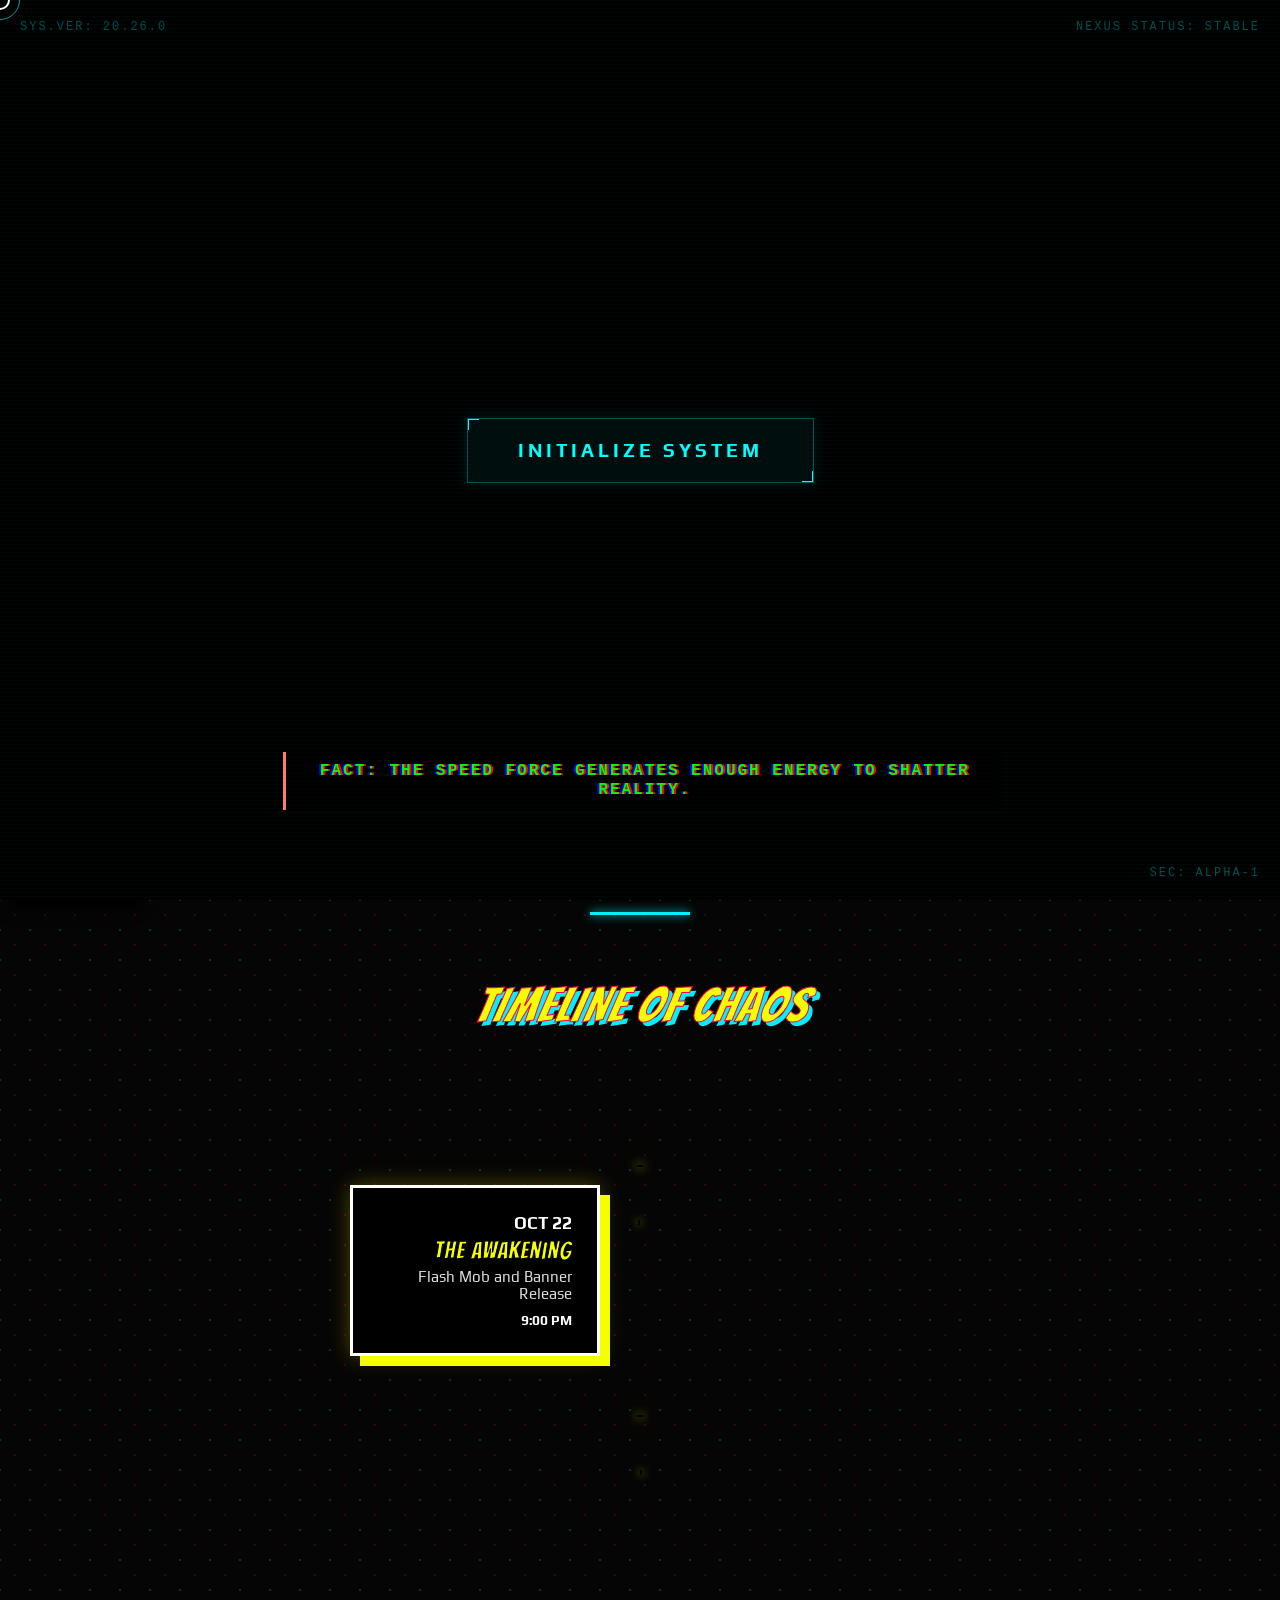
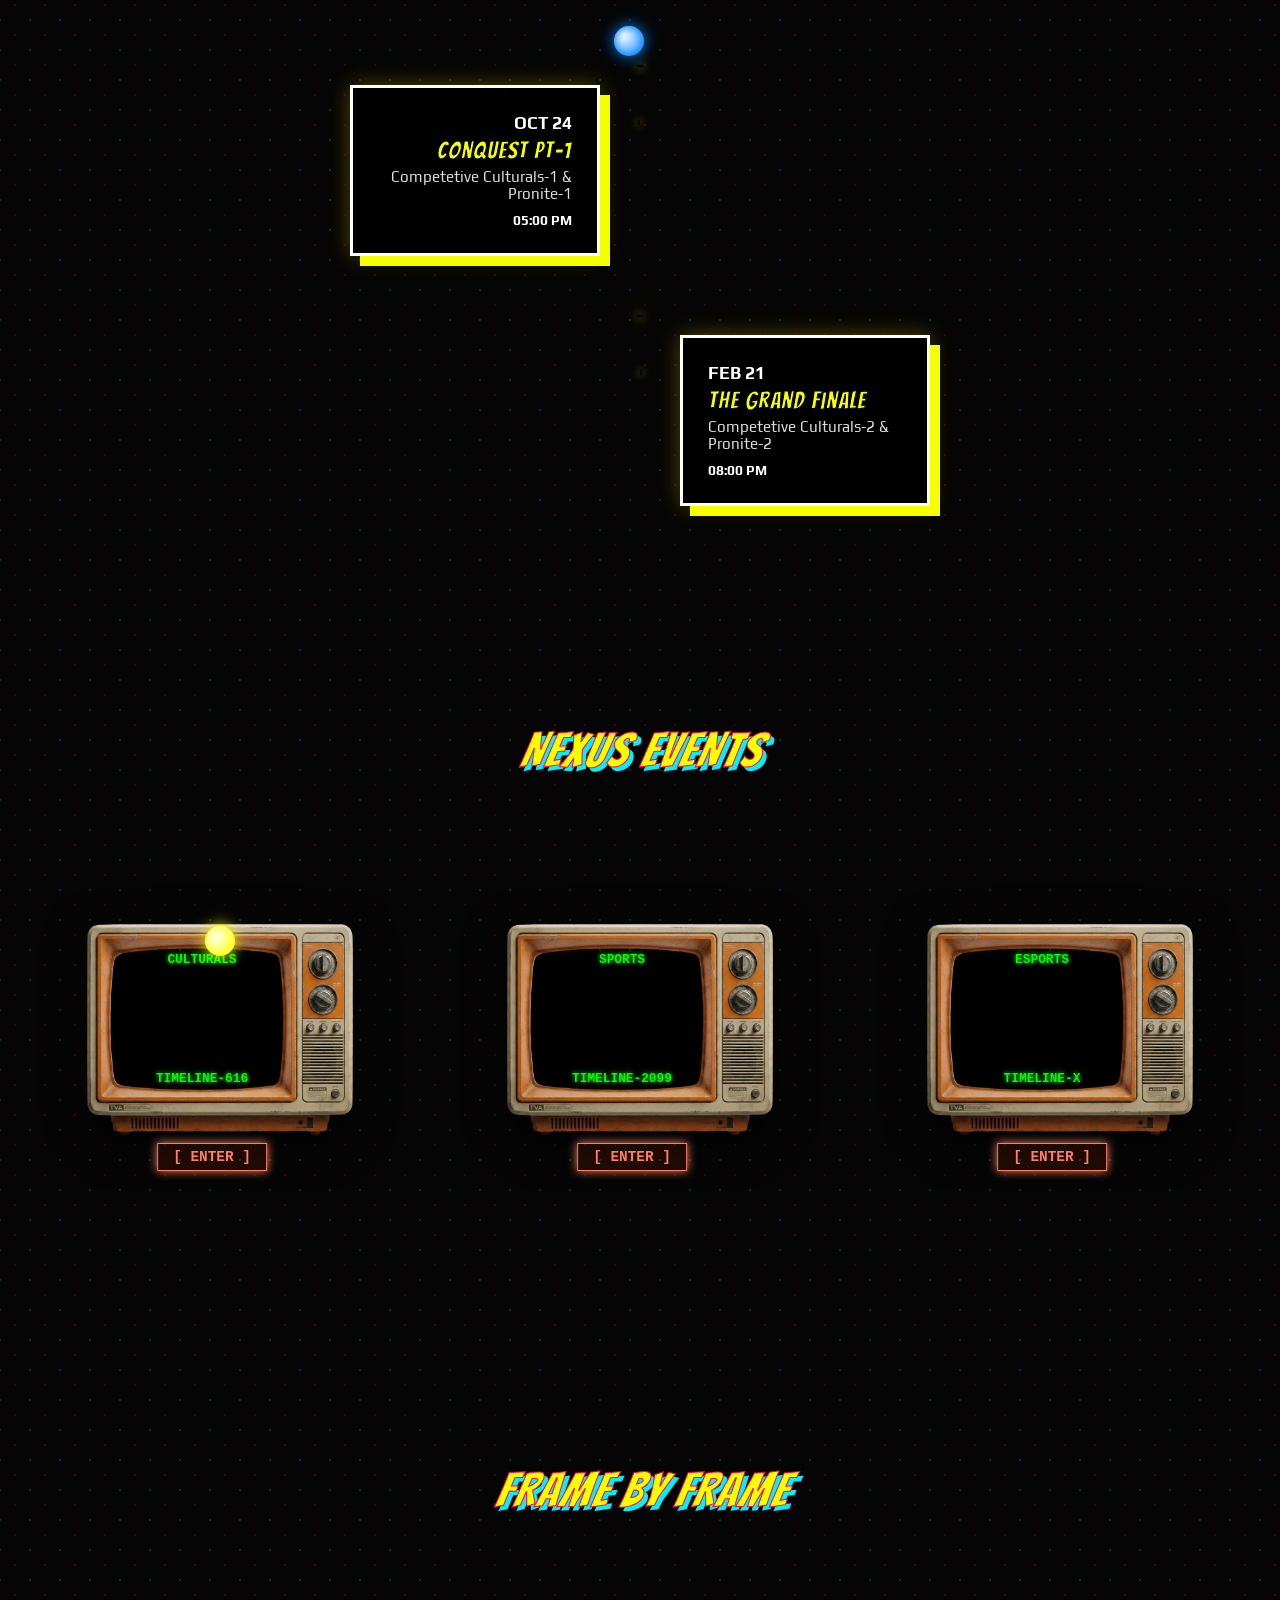
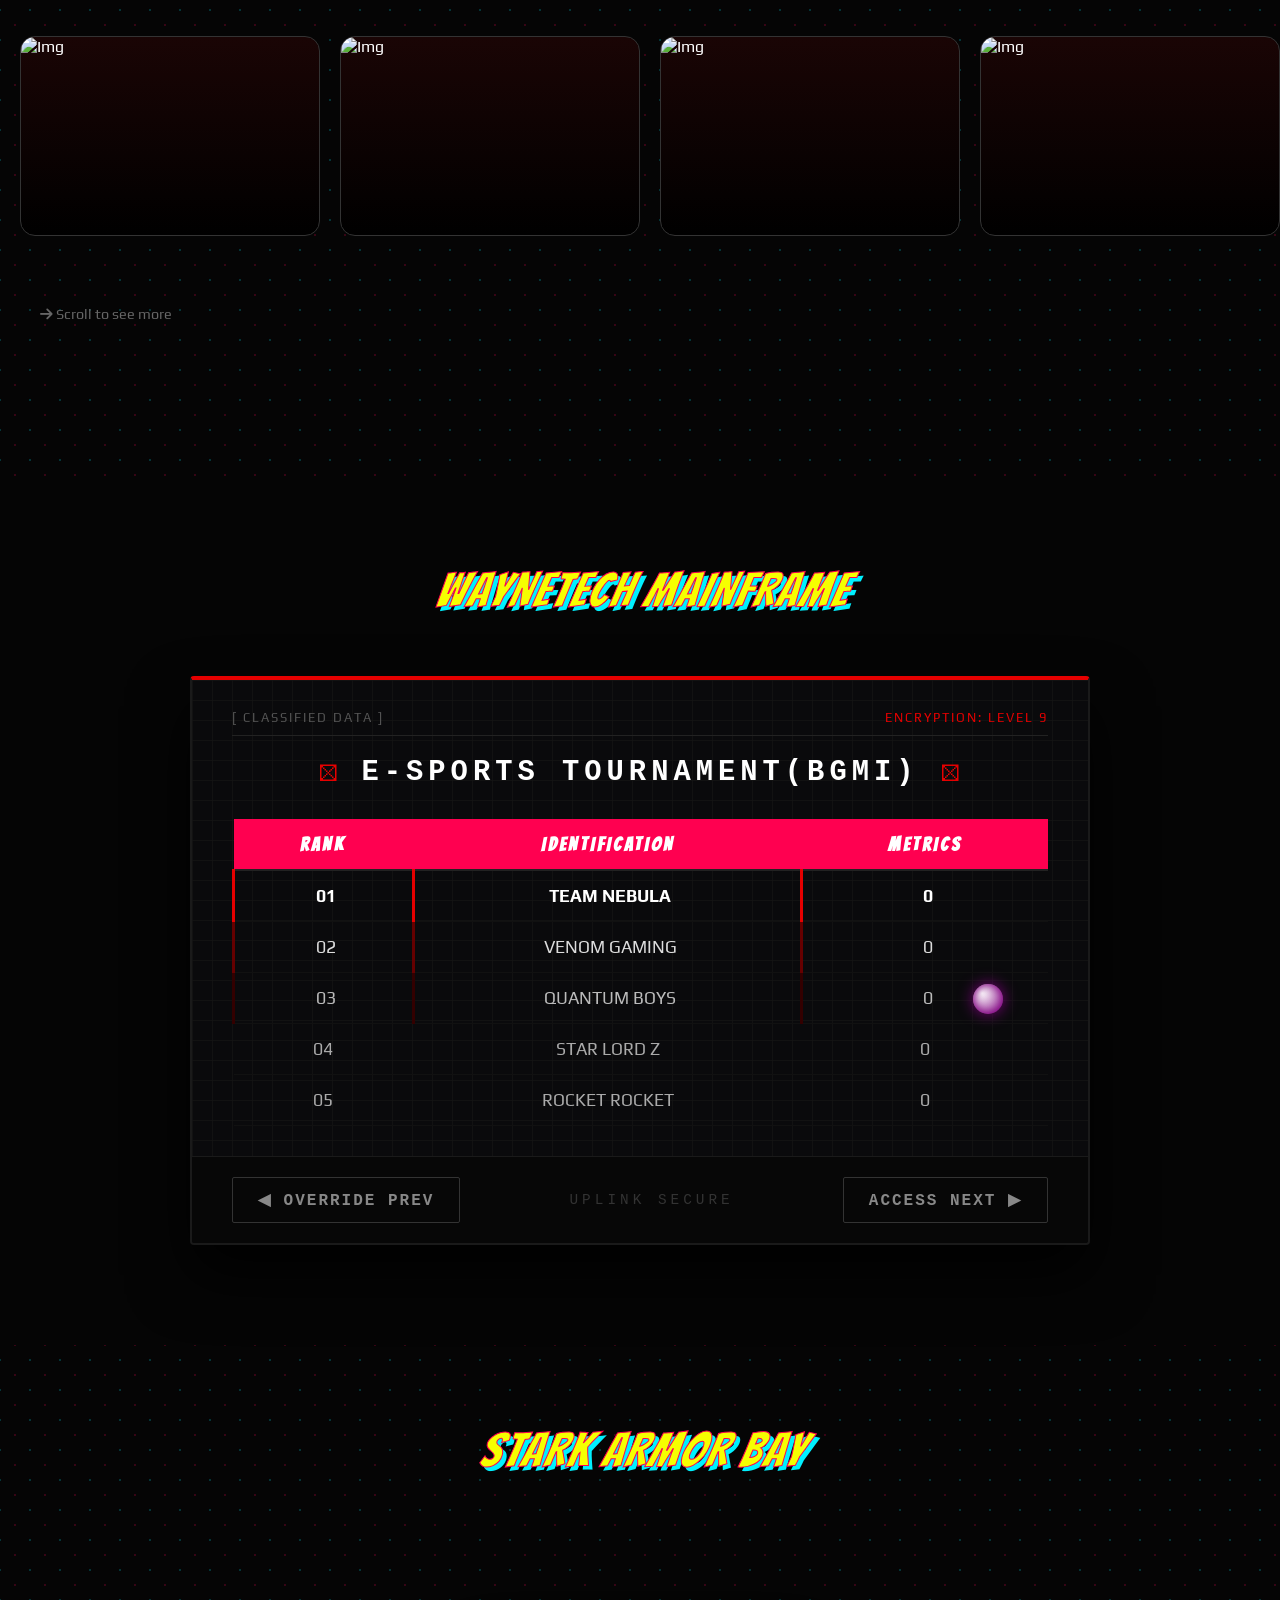
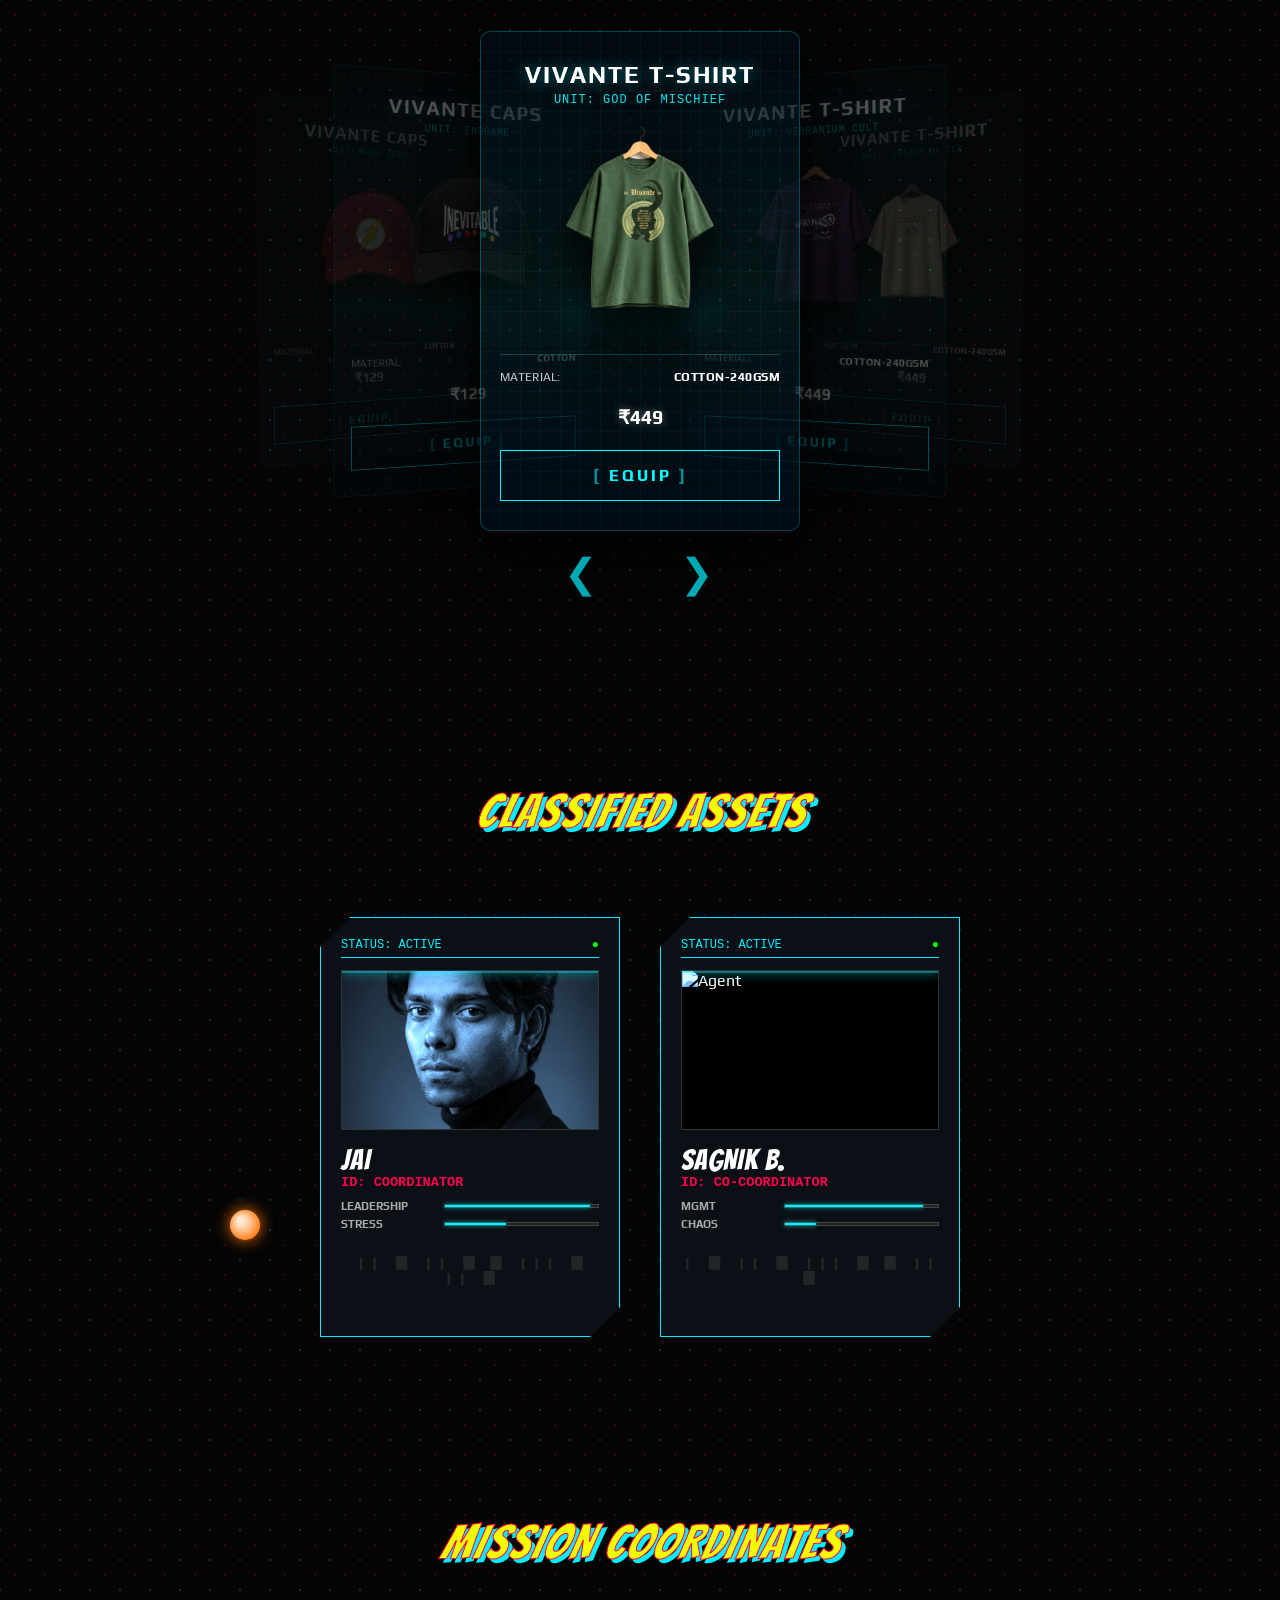
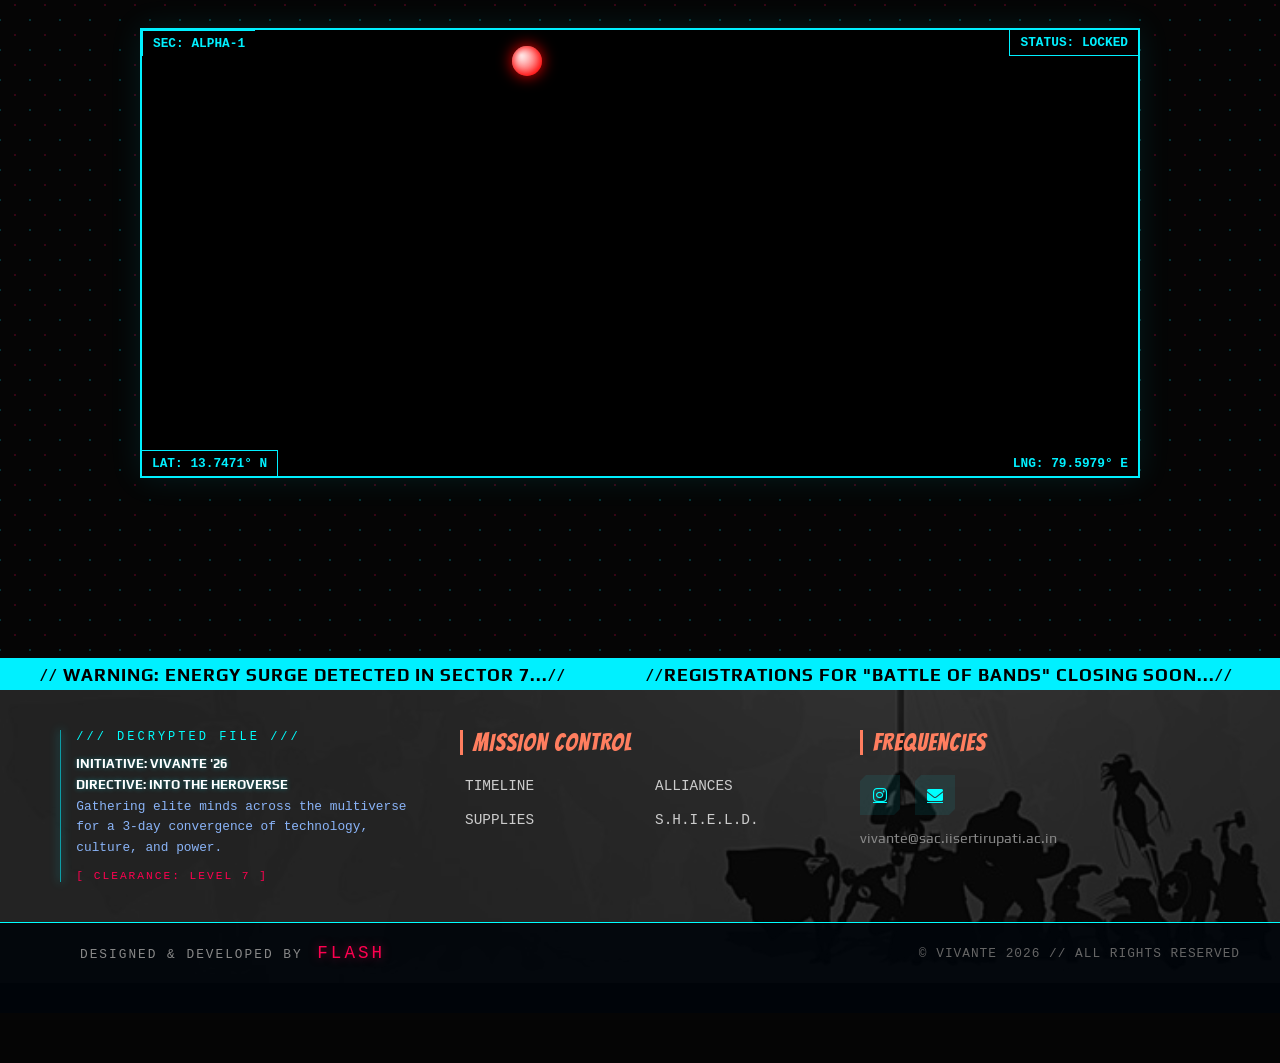
==== New folder/index.html @ b02c82ca "Initial commit" ====
<!DOCTYPE html>
<html lang="en">
<head>
    <meta charset="UTF-8" />
    <meta name="viewport" content="width=device-width, initial-scale=1.0"/>
    <title>VIVANTE 2026</title>
    <link rel="stylesheet" href="style.css" />
    <link rel="stylesheet" href="https://cdnjs.cloudflare.com/ajax/libs/font-awesome/6.0.0/css/all.min.css" />
    <script type="module" src="https://ajax.googleapis.com/ajax/libs/model-viewer/3.4.0/model-viewer.min.js" defer></script>
</head>
<body>

    <div id="intro-overlay">
        <video id="intro-video" playsinline>
            <source src="videos/Vivanteintro.mp4" type="video/mp4">
        </video>
        <div id="quote-terminal">
            <div class="quote-text" id="quote-display">ESTABLISHING CONNECTION...</div>
        </div>
        <div class="sys-hud top-left">SYS.VER: 20.26.0</div>
        <div class="sys-hud top-right">NEXUS STATUS: STABLE</div>
        <div class="sys-hud bottom-right">SEC: ALPHA-1</div>
        <button id="start-btn" class="stark-btn">
            <span class="btn-text">INITIALIZE SYSTEM</span>
            <div class="scan-beam"></div>
            <div class="btn-corners"></div>
        </button>
    </div>

    <div id="cursor-main"></div>
    <div id="cursor-ghost"></div>
    
    <div id="news-ticker" class="ticker-container">
        <div class="ticker-label">BREAKING NEWS</div>
        <div class="ticker-wrap">
            <div class="ticker-move">
                <div class="ticker-item">🕷️ SPIDER-MAN SIGHTING REPORTED NEAR PHYSICS LAB!</div>
                <div class="ticker-item">⚡ ENERGY SURGE DETECTED IN SECTOR 7.</div>
                <div class="ticker-item">📢 REGISTRATIONS FOR "BATTLE OF BANDS" CLOSE TONIGHT!</div>
                <div class="ticker-item">🧪 VIVANTE 2026: THE MULTIVERSE IS UNSTABLE.</div>
                <div class="ticker-item">⚠️ WARNING: DO NOT ENGAGE WITH VILLAIN PROTOCOLS.</div>
            </div>
        </div>
        <div class="ticker-close" onclick="closeTicker()">✕</div>
    </div>
    
    <canvas id="scroll-animation"></canvas>
    
    <div class="navbar-bg"></div>
    <nav class="navbar">
        <div class="hamburger" onclick="toggleMobileMenu()">
            <i class="fas fa-bars"></i>
        </div>
        <div class="nav-left">
            <a onclick="scrollToSection('timeline')">Timeline</a>
            <a onclick="scrollToSection('leaderboard')">Leaderboard</a>
            <a onclick="scrollToSection('events')">Events</a>
        </div>
        <div class="logo nav-logo" onclick="handleLogoClick()">
            <img src="images/logo.png" alt="VIVANTE" />
        </div>
        <div class="nav-right">
            <a onclick="scrollToSection('gallery')">Gallery</a>
            <a onclick="scrollToSection('merch')">Merch</a>
            <a onclick="scrollToSection('contact')">Reach Us</a>
        </div>
    </nav>

    <main id="main-content">
        <section id="home" class="hero">
            <div class="hero-overlay"></div>
            
            <div class="hero-content">
                <div class="hero-logo-wrapper">
                    <img src="images/logo.png" alt="VIVANTE" class="big-logo" />
                </div>

                <div class="doomsday-timer-wrapper">
                    <div class="timer-directive">IS COMING</div>
                    <div class="timer-display">
                        <div class="time-block">
                            <span class="time-value" id="timer-days">00</span>
                            <span class="time-label">DAYS</span>
                        </div>
                        <span class="time-separator">:</span>
                        <div class="time-block">
                            <span class="time-value" id="timer-hours">00</span>
                            <span class="time-label">HOURS</span>
                        </div>
                        <span class="time-separator">:</span>
                        <div class="time-block">
                            <span class="time-value" id="timer-minutes">00</span>
                            <span class="time-label">MINUTES</span>
                        </div>
                        <span class="time-separator">:</span>
                        <div class="time-block">
                            <span class="time-value" id="timer-seconds">00</span>
                            <span class="time-label">SECONDS</span>
                        </div>
                    </div>
                </div>
            </div>
        </section>

        <section id="timeline" class="section">
            <h2 class="section-title">Timeline of Chaos</h2>
            <div class="timeline-container">
                <div class="timeline-core"></div>
                <div id="multiverse-timeline" class="multiverse-wrap" aria-hidden="true">
                    <svg id="mv-svg" xmlns="http://www.w3.org/2000/svg" preserveAspectRatio="xMidYMid meet"></svg>
                </div>
                <div class="timeline-core"></div>
                
                <div class="timeline-item left">
                    <div class="line-segment"></div>    
                    <div class="thread-connector"></div>
                    <div class="time-content">
                        <span class="date">OCT 22</span>
                        <h3>The Awakening</h3>
                        <p>Flash Mob and Banner Release</p>
                        <span class="time">9:00 PM</span>
                    </div>
                </div>
                
                <div class="timeline-item right">
                    <div class="line-segment"></div>
                    <div class="thread-connector"></div>
                    <div class="time-content">
                        <span class="date">OCT 23</span>
                        <h3>Fun TO Behold</h3>
                        <p>Inaugration Ceremony & Standup</p>
                        <span class="time">05:00 PM</span>
                    </div>
                </div>
                
                <div class="timeline-item left">
                    <div class="line-segment"></div>
                    <div class="thread-connector"></div>
                    <div class="time-content">
                        <span class="date">OCT 24</span>
                        <h3>Conquest Pt-1</h3>
                        <p>Competetive Culturals-1 & Pronite-1</p>
                        <span class="time">05:00 PM</span>
                    </div>
                </div>
                
                <div class="timeline-item right">
                    <div class="line-segment"></div>
                    <div class="thread-connector"></div>
                    <div class="time-content">
                        <span class="date">FEB 21</span>
                        <h3>The Grand Finale</h3>
                        <p>Competetive Culturals-2 & Pronite-2</p>
                        <span class="time">08:00 PM</span>
                    </div>
                </div>
            </div>
        </section>

        <section id="events" class="section" style="position: relative; z-index: 5;">
            <h2 class="section-title" style="color: #ff7e5f; text-shadow: 0 0 15px #ff7e5f; letter-spacing: 2px;">NEXUS EVENTS</h2>
            <div class="tva-monitor-row">
                <div class="tva-unit">
                    <div class="tv-video-mask">
                        <video autoplay loop muted playsinline>
                            <source src="videos/culturals.mp4" type="video/mp4">
                        </video>
                    </div>
                    <img src="images/tva_monitor_single.png" class="tv-frame" alt="TVA Monitor">
                    <a href="events/culturals.html" class="tv-launch-btn" target="_blank">[ ENTER ]</a>
                    <div class="tv-label label-1">TIMELINE-616</div>
                    <div class="tv-label label-4">CULTURALS</div>
                </div>
                
                <div class="tva-unit">
                    <div class="tv-video-mask">
                        <video autoplay loop muted playsinline>
                            <source src="videos/sports.mp4" type="video/mp4">
                        </video>
                    </div>
                    <img src="images/tva_monitor_single.png" class="tv-frame" alt="TVA Monitor">
                    <a href="events/SPORTS.html" class="tv-launch-btn" target="_blank">[ ENTER ]</a>
                    <div class="tv-label label-2">TIMELINE-2099</div>
                    <div class="tv-label label-5">SPORTS</div>
                </div>
                
                <div class="tva-unit">
                    <div class="tv-video-mask">
                        <video autoplay loop muted playsinline>
                            <source src="videos/esports.mp4" type="video/mp4">
                        </video>
                    </div>
                    <img src="images/tva_monitor_single.png" class="tv-frame" alt="TVA Monitor">
                    <a href="events/Esports.html" class="tv-launch-btn" target="_blank">[ ENTER ]</a>
                    <div class="tv-label label-3">TIMELINE-X</div>
                    <div class="tv-label label-6">ESPORTS</div>
                </div>
            </div>
        </section>

        <section id="gallery" class="section">
            <h2 class="section-title">Frame By Frame</h2>
            <div style="width: 100%; max-width: 1200px;">
                <div class="gallery-scroll">
                    <div class="gallery-item"><img src="images/gallery (1).jpg" alt="Img" loading="lazy" /></div>
                    <div class="gallery-item"><img src="images/gallery (2).jpg" alt="Img" loading="lazy" /></div>
                    <div class="gallery-item"><img src="images/gallery (3).jpg" alt="Img" loading="lazy" /></div>
                    
                    <div class="gallery-item"><img src="images/gallery (5).jpg" alt="Img" loading="lazy" /></div>
                    <div class="gallery-item"><img src="images/gallery (6).jpg" alt="Img" loading="lazy" /></div>
                    <div class="gallery-item"><img src="images/gallery (7).jpg" alt="Img" loading="lazy" /></div>
                    <div class="gallery-item"><img src="images/gallery (8).jpg" alt="Img" loading="lazy" /></div>
                    <div class="gallery-item"><img src="images/gallery (9).jpg" alt="Img" loading="lazy" /></div>
                    <div class="gallery-item"><img src="images/gallery (10).jpg" alt="Img" loading="lazy" /></div>
                    <div class="gallery-item"><img src="images/gallery (11).jpg" alt="Img" loading="lazy" /></div>
                    <div class="gallery-item"><img src="images/gallery (12).jpg" alt="Img" loading="lazy" /></div>
                    <div class="gallery-item"><img src="images/gallery (13).jpg" alt="Img" loading="lazy" /></div>
                </div>
                <p style="margin-top: 10px; color: #666; font-size: 0.9rem;"><i class="fas fa-arrow-right"></i> Scroll to see more</p>
            </div>
        </section>

        <section id="leaderboard" class="section waynetech-section">
            <h2 class="section-title bat-title">WAYNETECH MAINFRAME</h2>
            <div class="container">
                <div class="batcomputer-terminal">
                    <div class="sonar-scan-line"></div>
                    <div class="tactical-screen" id="arcade-screen">
                        <div class="security-clearance">
                            <span>[ CLASSIFIED DATA ]</span>
                            <span style="color: #e60000;">ENCRYPTION: LEVEL 9</span>
                        </div>
                        <div class="target-header">
                            <span class="crosshair">⛝</span>
                            <div id="arcade-game-title" class="arcade-game-title">E-SPORTS TOURNAMENT(BGMI)</div>
                            <span class="crosshair">⛝</span>
                        </div>
                        <table class="bat-score-table">
                            <thead>
                                <tr>
                                    <th>RANK</th>
                                    <th>IDENTIFICATION</th>
                                    <th>METRICS</th>
                                </tr>
                            </thead>
                            <tbody id="event-board-0" class="leaderboard-data active-board">
                                <tr class="rank-1"><td>01</td><td>TEAM NEBULA</td><td>0</td></tr>
                                <tr class="rank-2"><td>02</td><td>VENOM GAMING</td><td>0</td></tr>
                                <tr class="rank-3"><td>03</td><td>QUANTUM BOYS</td><td>0</td></tr>
                                <tr><td>04</td><td>STAR LORD Z</td><td>0</td></tr>
                                <tr><td>05</td><td>ROCKET ROCKET</td><td>0</td></tr>
                            </tbody>
                            <tbody id="event-board-1" class="leaderboard-data hidden-board">
                                <tr class="rank-1"><td>01</td><td>THE RAVAGERS</td><td>10.00</td></tr>
                                <tr class="rank-2"><td>02</td><td>SONIC BOOM</td><td>09.50</td></tr>
                                <tr class="rank-3"><td>03</td><td>BASS INVADERS</td><td>08.80</td></tr>
                                <tr><td>04</td><td>ECHO STRIKE</td><td>08.00</td></tr>
                                <tr><td>05</td><td>VOID NOISE</td><td>07.50</td></tr>
                            </tbody>
                            <tbody id="event-board-2" class="leaderboard-data hidden-board">
                                <tr class="rank-1"><td>01</td><td>SYS_ADMINS</td><td>5000 EXP</td></tr>
                                <tr class="rank-2"><td>02</td><td>NULL POINTERS</td><td>4200 EXP</td></tr>
                                <tr class="rank-3"><td>03</td><td>BYTE ME</td><td>3800 EXP</td></tr>
                                <tr><td>04</td><td>SYNTAX TERROR</td><td>3100 EXP</td></tr>
                                <tr><td>05</td><td>LOGIC BOMB</td><td>2900 EXP</td></tr>
                            </tbody>
                            <tbody id="event-board-3" class="leaderboard-data hidden-board">
                                <tr class="rank-1"><td>01</td><td>SYS_ADMINS</td><td>5000 EXP</td></tr>
                                <tr class="rank-2"><td>02</td><td>NULL POINTERS</td><td>4200 EXP</td></tr>
                                <tr class="rank-3"><td>03</td><td>BYTE ME</td><td>3800 EXP</td></tr>
                                <tr><td>04</td><td>SYNTAX TERROR</td><td>3100 EXP</td></tr>
                                <tr><td>05</td><td>LOGIC BOMB</td><td>2900 EXP</td></tr>
                            </tbody>
                            <tbody id="event-board-4" class="leaderboard-data hidden-board">
                                <tr class="rank-1"><td>01</td><td>SYS_ADMINS</td><td>5000 EXP</td></tr>
                                <tr class="rank-2"><td>02</td><td>NULL POINTERS</td><td>4200 EXP</td></tr>
                                <tr class="rank-3"><td>03</td><td>BYTE ME</td><td>3800 EXP</td></tr>
                                <tr><td>04</td><td>SYNTAX TERROR</td><td>3100 EXP</td></tr>
                                <tr><td>05</td><td>LOGIC BOMB</td><td>2900 EXP</td></tr>
                            </tbody>
                            <tbody id="event-board-5" class="leaderboard-data hidden-board">
                                <tr class="rank-1"><td>01</td><td>SYS_ADMINS</td><td>5000 EXP</td></tr>
                                <tr class="rank-2"><td>02</td><td>NULL POINTERS</td><td>4200 EXP</td></tr>
                                <tr class="rank-3"><td>03</td><td>BYTE ME</td><td>3800 EXP</td></tr>
                                <tr><td>04</td><td>SYNTAX TERROR</td><td>3100 EXP</td></tr>
                                <tr><td>05</td><td>LOGIC BOMB</td><td>2900 EXP</td></tr>
                            </tbody>
                            <tbody id="event-board-6" class="leaderboard-data hidden-board">
                                <tr class="rank-1"><td>01</td><td>SYS_ADMINS</td><td>5000 EXP</td></tr>
                                <tr class="rank-2"><td>02</td><td>NULL POINTERS</td><td>4200 EXP</td></tr>
                                <tr class="rank-3"><td>03</td><td>BYTE ME</td><td>3800 EXP</td></tr>
                                <tr><td>04</td><td>SYNTAX TERROR</td><td>3100 EXP</td></tr>
                                <tr><td>05</td><td>LOGIC BOMB</td><td>2900 EXP</td></tr>
                            </tbody>
                            <tbody id="event-board-7" class="leaderboard-data hidden-board">
                                <tr class="rank-1"><td>01</td><td>SYS_ADMINS</td><td>5000 EXP</td></tr>
                                <tr class="rank-2"><td>02</td><td>NULL POINTERS</td><td>4200 EXP</td></tr>
                                <tr class="rank-3"><td>03</td><td>BYTE ME</td><td>3800 EXP</td></tr>
                                <tr><td>04</td><td>SYNTAX TERROR</td><td>3100 EXP</td></tr>
                                <tr><td>05</td><td>LOGIC BOMB</td><td>2900 EXP</td></tr>
                            </tbody>
                            <tbody id="event-board-8" class="leaderboard-data hidden-board">
                                <tr class="rank-1"><td>01</td><td>SYS_ADMINS</td><td>5000 EXP</td></tr>
                                <tr class="rank-2"><td>02</td><td>NULL POINTERS</td><td>4200 EXP</td></tr>
                                <tr class="rank-3"><td>03</td><td>BYTE ME</td><td>3800 EXP</td></tr>
                                <tr><td>04</td><td>SYNTAX TERROR</td><td>3100 EXP</td></tr>
                                <tr><td>05</td><td>LOGIC BOMB</td><td>2900 EXP</td></tr>
                            </tbody>
                            <tbody id="event-board-9" class="leaderboard-data hidden-board">
                                <tr class="rank-1"><td>01</td><td>SYS_ADMINS</td><td>5000 EXP</td></tr>
                                <tr class="rank-2"><td>02</td><td>NULL POINTERS</td><td>4200 EXP</td></tr>
                                <tr class="rank-3"><td>03</td><td>BYTE ME</td><td>3800 EXP</td></tr>
                                <tr><td>04</td><td>SYNTAX TERROR</td><td>3100 EXP</td></tr>
                                <tr><td>05</td><td>LOGIC BOMB</td><td>2900 EXP</td></tr>
                            </tbody>
                            <tbody id="event-board-10" class="leaderboard-data hidden-board">
                                <tr class="rank-1"><td>01</td><td>SYS_ADMINS</td><td>5000 EXP</td></tr>
                                <tr class="rank-2"><td>02</td><td>NULL POINTERS</td><td>4200 EXP</td></tr>
                                <tr class="rank-3"><td>03</td><td>BYTE ME</td><td>3800 EXP</td></tr>
                                <tr><td>04</td><td>SYNTAX TERROR</td><td>3100 EXP</td></tr>
                                <tr><td>05</td><td>LOGIC BOMB</td><td>2900 EXP</td></tr>
                            </tbody>
                        </table>
                    </div>
                    <div class="tactical-controls">
                        <button class="bat-btn" onclick="cycleLeaderboard(-1)">◀ OVERRIDE PREV</button>
                        <div class="system-status">UPLINK SECURE</div>
                        <button class="bat-btn" onclick="cycleLeaderboard(1)">ACCESS NEXT ▶</button>
                    </div>
                </div>
            </div>
        </section>

        <section id="merch" class="section stark-armor-bay">
            <h2 class="section-title">STARK ARMOR BAY</h2>
            <div class="carousel-container" id="armor-carousel">
                <div class="carousel-track" id="carousel-track">
                    <div class="carousel-card">
                        <div class="armor-tube">
                            <div class="tube-cap top"></div>
                            <div class="armor-content">
                                <div class="armor-header">
                                    <h3>VIVANTE T-SHIRT</h3>
                                    <div class="armor-id">UNIT: GOD OF MISCHIEF</div>
                                </div>
                                <div class="armor-display fake-3d-container" onclick="this.querySelector('.fake-3d-flipper').classList.toggle('flipped')">
                                    <div class="fake-3d-tilt floating-armor">
                                        <div class="fake-3d-flipper">
                                            <!-- Front Image -->
                                            <img src="images/loki.png" alt="Merch Front" class="fake-3d-front">
                                            <!-- Back Image (Flips on click) -->
                                            <img src="images/loki back.png" alt="Merch Back" class="fake-3d-back">
                                        </div>
                                    </div>
                                </div>
                                <div class="armor-specs-container">
                                    <div class="spec-row"><span class="spec-label">MATERIAL:</span><span class="spec-data">COTTON-240GSM</span></div>
                                </div>
                                <div class="armor-footer">
                                    <div class="price-tag">₹449</div>
                                    <button class="equip-btn" onclick="openArmorInspect('images/loki.png','images/loki back.png')">
                                        <span class="btn-icon">[</span> EQUIP <span class="btn-icon">]</span>
                                    </button>
                                </div>
                            </div>
                            <div class="tube-cap bottom"></div>
                        </div>
                    </div>
                    <div class="carousel-card">
                        <div class="armor-tube">
                            <div class="tube-cap top"></div>
                            <div class="armor-content">
                                <div class="armor-header">
                                    <h3>VIVANTE T-SHIRT</h3>
                                    <div class="armor-id">UNIT: VIBRANIUM CULT</div>
                                </div>
                                <div class="armor-display fake-3d-container" onclick="this.querySelector('.fake-3d-flipper').classList.toggle('flipped')">
                                    <div class="fake-3d-tilt floating-armor">
                                        <div class="fake-3d-flipper">
                                            <!-- Front Image -->
                                            <img src="images/vibraniumcult.png" alt="Merch Front" class="fake-3d-front">
                                            <!-- Back Image (Flips on click) -->
                                            <img src="images/vibraniumcult back.png" alt="Merch Back" class="fake-3d-back">
                                        </div>
                                    </div>
                                </div>
                                <div class="armor-specs-container">
                                    <div class="spec-row"><span class="spec-label">MATERIAL:</span><span class="spec-data">COTTON-240GSM</span></div>
                                </div>
                                <div class="armor-footer">
                                    <div class="price-tag">₹449</div>
                                    <button class="equip-btn" onclick="openArmorInspect('images/vibraniumcult.png','images/vibraniumcult back.png')">
                                        <span class="btn-icon">[</span> EQUIP <span class="btn-icon">]</span>
                                    </button>
                                </div>
                            </div>
                            <div class="tube-cap bottom"></div>
                        </div>
                    </div>
                    <div class="carousel-card">
                        <div class="armor-tube">
                            <div class="tube-cap top"></div>
                            <div class="armor-content">
                                <div class="armor-header">
                                    <h3>VIVANTE T-SHIRT</h3>
                                    <div class="armor-id">UNIT: LEGACY OF TEN</div>
                                </div>
                                <div class="armor-display fake-3d-container" onclick="this.querySelector('.fake-3d-flipper').classList.toggle('flipped')">
                                    <div class="fake-3d-tilt floating-armor">
                                        <div class="fake-3d-flipper">
                                            <!-- Front Image -->
                                            <img src="images/legacy.png" alt="Merch Front" class="fake-3d-front">
                                            <!-- Back Image (Flips on click) -->
                                            <img src="images/legacy back.png" alt="Merch Back" class="fake-3d-back">
                                        </div>
                                    </div>
                                </div>
                                <div class="armor-specs-container">
                                    <div class="spec-row"><span class="spec-label">MATERIAL:</span><span class="spec-data">COTTON-240GSM</span></div>
                                </div>
                                <div class="armor-footer">
                                    <div class="price-tag">₹449</div>
                                    <button class="equip-btn" onclick="openArmorInspect('images/legacy.png','images/legacy back.png')">
                                        <span class="btn-icon">[</span> EQUIP <span class="btn-icon">]</span>
                                    </button>
                                </div>
                            </div>
                            <div class="tube-cap bottom"></div>
                        </div>
                    </div>
                    <div class="carousel-card">
                        <div class="armor-tube">
                            <div class="tube-cap top"></div>
                            <div class="armor-content">
                                <div class="armor-header">
                                    <h3>VIVANTE T-SHIRT</h3>
                                    <div class="armor-id">UNIT: CAMPUS CLASSIC</div>
                                </div>
                                <div class="armor-display fake-3d-container" onclick="this.querySelector('.fake-3d-flipper').classList.toggle('flipped')">
                                    <div class="fake-3d-tilt floating-armor">
                                        <div class="fake-3d-flipper">
                                            <!-- Front Image -->
                                            <img src="images/campus.png" alt="Merch Front" class="fake-3d-front">
                                            <!-- Back Image (Flips on click) -->
                                            <img src="images/campus back.png" alt="Merch Back" class="fake-3d-back">
                                        </div>
                                    </div>
                                </div>
                                <div class="armor-specs-container">
                                    <div class="spec-row"><span class="spec-label">MATERIAL:</span><span class="spec-data">COTTON-200GSM</span></div>
                                </div>
                                <div class="armor-footer">
                                    <div class="price-tag">₹349</div>
                                    <button class="equip-btn" onclick="openArmorInspect('images/campus.png','images/campus back.png')">
                                        <span class="btn-icon">[</span> EQUIP <span class="btn-icon">]</span>
                                    </button>
                                </div>
                            </div>
                            <div class="tube-cap bottom"></div>
                        </div>
                    </div>
                    <div class="carousel-card">
                        <div class="armor-tube">
                            <div class="tube-cap top"></div>
                            <div class="armor-content">
                                <div class="armor-header">
                                    <h3>VIVANTE HOODIE</h3>
                                    <div class="armor-id">UNIT: GOTHAM AFTER DARK</div>
                                </div>
                                <div class="armor-display fake-3d-container" onclick="this.querySelector('.fake-3d-flipper').classList.toggle('flipped')">
                                    <div class="fake-3d-tilt floating-armor">
                                        <div class="fake-3d-flipper">
                                            <!-- Front Image -->
                                            <img src="images/hoodie.png" alt="Merch Front" class="fake-3d-front">
                                            <!-- Back Image (Flips on click) -->
                                            <img src="images/hoodie back.png" alt="Merch Back" class="fake-3d-back">
                                        </div>
                                    </div>
                                </div>
                                <div class="armor-specs-container">
                                    <div class="spec-row"><span class="spec-label">MATERIAL:</span><span class="spec-data">COTTON-320GSM</span></div>
                                </div>
                                <div class="armor-footer">
                                    <div class="price-tag">₹699</div>
                                    <button class="equip-btn" onclick="openArmorInspect('images/hoodie.png','images/hoodie back.png')">
                                        <span class="btn-icon">[</span> EQUIP <span class="btn-icon">]</span>
                                    </button>
                                </div>
                            </div>
                            <div class="tube-cap bottom"></div>
                        </div>
                    </div>
                    <div class="carousel-card">
                        <div class="armor-tube">
                            <div class="tube-cap top"></div>
                            <div class="armor-content">
                                <div class="armor-header">
                                    <h3>VIVANTE HOODIE</h3>
                                    <div class="armor-id">UNIT: CAMPUS CLASSIC</div>
                                </div>
                                <div class="armor-display fake-3d-container" onclick="this.querySelector('.fake-3d-flipper').classList.toggle('flipped')">
                                    <div class="fake-3d-tilt floating-armor">
                                        <div class="fake-3d-flipper">
                                            <!-- Front Image -->
                                            <img src="images/hoodie2.png" alt="Merch Front" class="fake-3d-front">
                                            <!-- Back Image (Flips on click) -->
                                            <img src="images/hoodie2 back.png" alt="Merch Back" class="fake-3d-back">
                                        </div>
                                    </div>
                                </div>
                                <div class="armor-specs-container">
                                    <div class="spec-row"><span class="spec-label">MATERIAL:</span><span class="spec-data">COTTON-320GSM</span></div>
                                </div>
                                <div class="armor-footer">
                                    <div class="price-tag">₹699</div>
                                    <button class="equip-btn" onclick="openArmorInspect('images/hoodie2.png', 'images/hoodie2 back.png')">
                                        <span class="btn-icon">[</span> EQUIP <span class="btn-icon">]</span>
                                    </button>
                                </div>
                            </div>
                            <div class="tube-cap bottom"></div>
                        </div>
                    </div>
                    <div class="carousel-card">
                        <div class="armor-tube">
                            <div class="tube-cap top"></div>
                            <div class="armor-content">
                                <div class="armor-header">
                                    <h3>VIVANTE TOTE</h3>
                                    <div class="armor-id">UNIT: HOPE THEORY</div>
                                </div>
                                <div class="armor-display fake-3d-container" onclick="this.querySelector('.fake-3d-flipper').classList.toggle('flipped')">
                                    <div class="fake-3d-tilt floating-armor">
                                        <div class="fake-3d-flipper">
                                            <!-- Front Image -->
                                            <img src="images/tote2 front.png" alt="Merch Front" class="fake-3d-front">
                                            <!-- Back Image (Flips on click) -->
                                            <img src="images/tote2 back.png" alt="Merch Back" class="fake-3d-back">
                                        </div>
                                    </div>
                                </div>
                                <div class="armor-specs-container">
                                    <div class="spec-row"><span class="spec-label">MATERIAL:</span><span class="spec-data">COTTON</span></div>
                                </div>
                                <div class="armor-footer">
                                    <div class="price-tag">₹249</div>
                                    <button class="equip-btn" onclick="openArmorInspect('images/tote2 front.png','images/tote2 back.png')">
                                        <span class="btn-icon">[</span> EQUIP <span class="btn-icon">]</span>
                                    </button>
                                </div>
                            </div>
                            <div class="tube-cap bottom"></div>
                        </div>
                    </div>
                    <div class="carousel-card">
                        <div class="armor-tube">
                            <div class="tube-cap top"></div>
                            <div class="armor-content">
                                <div class="armor-header">
                                    <h3>VIVANTE TOTE</h3>
                                    <div class="armor-id">UNIT: THE HEROFILES</div>
                                </div>
                                <div class="armor-display fake-3d-container" onclick="this.querySelector('.fake-3d-flipper').classList.toggle('flipped')">
                                    <div class="fake-3d-tilt floating-armor">
                                        <div class="fake-3d-flipper">
                                            <!-- Front Image -->
                                            <img src="images/tote.png" alt="Merch Front" class="fake-3d-front">
                                            <!-- Back Image (Flips on click) -->
                                            <img src="images/tote back.png" alt="Merch Back" class="fake-3d-back">
                                        </div>
                                    </div>
                                </div>
                                <div class="armor-specs-container">
                                    <div class="spec-row"><span class="spec-label">MATERIAL:</span><span class="spec-data">COTTON</span></div>
                                </div>
                                <div class="armor-footer">
                                    <div class="price-tag">₹249</div>
                                    <button class="equip-btn" onclick="openArmorInspect('images/tote.png','images/tote back.png')">
                                        <span class="btn-icon">[</span> EQUIP <span class="btn-icon">]</span>
                                    </button>
                                </div>
                            </div>
                            <div class="tube-cap bottom"></div>
                        </div>
                    </div>
                    <div class="carousel-card">
                        <div class="armor-tube">
                            <div class="tube-cap top"></div>
                            <div class="armor-content">
                                <div class="armor-header">
                                    <h3>VIVANTE CAPS</h3>
                                    <div class="armor-id">UNIT: BULLSEYE</div>
                                </div>
                                <div class="armor-display fake-3d-container" onclick="this.querySelector('.fake-3d-flipper').classList.toggle('flipped')">
                                    <div class="fake-3d-tilt floating-armor">
                                        <div class="fake-3d-flipper">
                                            <!-- Front Image -->
                                            <img src="images/bullseye.png" alt="Merch Front" class="fake-3d-front">
                                            <!-- Back Image (Flips on click) -->
                                            <img src="images/bullseye back.png" alt="Merch Back" class="fake-3d-back">
                                        </div>
                                    </div>
                                </div>
                                <div class="armor-specs-container">
                                    <div class="spec-row"><span class="spec-label">MATERIAL:</span><span class="spec-data">COTTON</span></div>
                                </div>
                                <div class="armor-footer">
                                    <div class="price-tag">₹129</div>
                                    <button class="equip-btn" onclick="openArmorInspect('images/bullseye.png','images/bullseye back.png')">
                                        <span class="btn-icon">[</span> EQUIP <span class="btn-icon">]</span>
                                    </button>
                                </div>
                            </div>
                            <div class="tube-cap bottom"></div>
                        </div>
                    </div>
                    <div class="carousel-card">
                        <div class="armor-tube">
                            <div class="tube-cap top"></div>
                            <div class="armor-content">
                                <div class="armor-header">
                                    <h3>VIVANTE CAPS</h3>
                                    <div class="armor-id">THE FIRST AVENGER</div>
                                </div>
                                <div class="armor-display fake-3d-container" onclick="this.querySelector('.fake-3d-flipper').classList.toggle('flipped')">
                                    <div class="fake-3d-tilt floating-armor">
                                        <div class="fake-3d-flipper">
                                            <!-- Front Image -->
                                            <img src="images/captain.png" alt="Merch Front" class="fake-3d-front">
                                            <!-- Back Image (Flips on click) -->
                                            <img src="images/captain back.png" alt="Merch Back" class="fake-3d-back">
                                        </div>
                                    </div>
                                </div>
                                <div class="armor-specs-container">
                                    <div class="spec-row"><span class="spec-label">MATERIAL:</span><span class="spec-data">COTTON</span></div>
                                </div>
                                <div class="armor-footer">
                                    <div class="price-tag">₹129</div>
                                    <button class="equip-btn" onclick="openArmorInspect('images/captain.png','images/captain back.png',)">
                                        <span class="btn-icon">[</span> EQUIP <span class="btn-icon">]</span>
                                    </button>
                                </div>
                            </div>
                            <div class="tube-cap bottom"></div>
                        </div>
                    </div>
                    <div class="carousel-card">
                        <div class="armor-tube">
                            <div class="tube-cap top"></div>
                            <div class="armor-content">
                                <div class="armor-header">
                                    <h3>VIVANTE CAPS</h3>
                                    <div class="armor-id">UNIT: MACH ZERO</div>
                                </div>
                                <div class="armor-display fake-3d-container" onclick="this.querySelector('.fake-3d-flipper').classList.toggle('flipped')">
                                    <div class="fake-3d-tilt floating-armor">
                                        <div class="fake-3d-flipper">
                                            <!-- Front Image -->
                                            <img src="images/machzero.png" alt="Merch Front" class="fake-3d-front">
                                            <!-- Back Image (Flips on click) -->
                                            <img src="images/machzero back.png" alt="Merch Back" class="fake-3d-back">
                                        </div>
                                    </div>
                                </div>
                                <div class="armor-specs-container">
                                    <div class="spec-row"><span class="spec-label">MATERIAL:</span><span class="spec-data">COTTON</span></div>
                                </div>
                                <div class="armor-footer">
                                    <div class="price-tag">₹129</div>
                                    <button class="equip-btn" onclick="openArmorInspect('images/machzero.png','images/machzero back.png', 'https://forms.google.com/YOUR_CAP_LINK')">
                                        <span class="btn-icon">[</span> EQUIP <span class="btn-icon">]</span>
                                    </button>
                                </div>
                            </div>
                            <div class="tube-cap bottom"></div>
                        </div>
                    </div>
                    <div class="carousel-card">
                        <div class="armor-tube">
                            <div class="tube-cap top"></div>
                            <div class="armor-content">
                                <div class="armor-header">
                                    <h3>VIVANTE CAPS</h3>
                                    <div class="armor-id">UNIT: ENDGAME</div>
                                </div>
                                <div class="armor-display fake-3d-container" onclick="this.querySelector('.fake-3d-flipper').classList.toggle('flipped')">
                                    <div class="fake-3d-tilt floating-armor">
                                        <div class="fake-3d-flipper">
                                            <!-- Front Image -->
                                            <img src="images/endgame.png" alt="Merch Front" class="fake-3d-front">
                                            <!-- Back Image (Flips on click) -->
                                            <img src="images/endgame back.png" alt="Merch Back" class="fake-3d-back">
                                        </div>
                                    </div>
                                </div>
                                <div class="armor-specs-container">
                                    <div class="spec-row"><span class="spec-label">MATERIAL:</span><span class="spec-data">COTTON</span></div>
                                </div>
                                <div class="armor-footer">
                                    <div class="price-tag">₹129</div>
                                    <button class="equip-btn" onclick="openArmorInspect('images/endgame.png','images/endgame back.png', 'https://forms.google.com/YOUR_CAP_LINK')">
                                        <span class="btn-icon">[</span> EQUIP <span class="btn-icon">]</span>
                                    </button>
                                </div>
                            </div>
                            <div class="tube-cap bottom"></div>
                        </div>
                    </div>
                </div>
                <div class="carousel-controls">
                    <button class="nav-arrow" onclick="moveArmor(-1)">&#10094;</button>
                    <div class="nav-dots" id="armor-dots"></div>
                    <button class="nav-arrow" onclick="moveArmor(1)">&#10095;</button>
                </div>
            </div>
        </section>

        <section id="team" class="section">
            <h2 class="section-title">CLASSIFIED ASSETS</h2>
            <div class="shield-grid">
                <div class="agent-card" onclick="flipCard(this)">
                    <div class="card-inner">
                        <div class="card-front">
                            <div class="agent-status">STATUS: ACTIVE</div>
                            <div class="agent-photo">
                                <img src="images/zai.jpeg" alt="Agent">
                                <div class="photo-scan-line"></div>
                            </div>
                            <div class="agent-info">
                                <h3 class="agent-name">JAI</h3>
                                <p class="agent-role">ID: COORDINATOR </p>
                                <div class="agent-stats">
                                    <div class="stat-row">
                                        <span>LEADERSHIP</span>
                                        <div class="bar"><div class="fill" style="width: 95%"></div></div>
                                    </div>
                                    <div class="stat-row">
                                        <span>STRESS</span>
                                        <div class="bar"><div class="fill" style="width: 40%"></div></div>
                                    </div>
                                </div>
                            </div>
                            <div class="barcode-container">
                                <div class="barcode-lines">|| █ || █ █ ||| █ || █</div>
                                <div class="barcode-quote">"I build the path."</div>
                            </div>
                        </div>
                        <div class="card-back">
                            <div class="classified-stamp">TOP SECRET</div>
                            <div class="terminal-loader">ACCESSING BIOMETRICS...<br>DECRYPTING FILE...</div>
                            <div class="secret-data">
                                <p class="typewriter" data-text="SUBJECT: THE ARCHITECT. Known for manipulating reality (Logistics). WEAKNESS: Coffee shortage. THREAT LEVEL: OMEGA."></p>
                            </div>
                            <div class="return-btn">CLICK TO CLOSE</div>
                        </div>
                    </div>
                </div>
                <div class="agent-card" onclick="flipCard(this)">
                    <div class="card-inner">
                        <div class="card-front">
                            <div class="agent-status">STATUS: ACTIVE</div>
                            <div class="agent-photo">
                                <img src="images/guno.jpeg" alt="Agent">
                                <div class="photo-scan-line"></div>
                            </div>
                            <div class="agent-info">
                                <h3 class="agent-name">SAGNIK B.</h3>
                                <p class="agent-role">ID: CO-COORDINATOR</p>
                                <div class="agent-stats">
                                    <div class="stat-row">
                                        <span>MGMT</span>
                                        <div class="bar"><div class="fill" style="width: 90%"></div></div>
                                    </div>
                                    <div class="stat-row">
                                        <span>CHAOS</span>
                                        <div class="bar"><div class="fill" style="width: 20%"></div></div>
                                    </div>
                                </div>
                            </div>
                            <div class="barcode-container">
                                <div class="barcode-lines">| █ || █ ||| █ █ || █</div>
                                <div class="barcode-quote">"Chaos is a ladder."</div>
                            </div>
                        </div>
                        <div class="card-back">
                            <div class="classified-stamp">RESTRICTED</div>
                            <div class="terminal-loader">VERIFYING CLEARANCE...<br>ACCESS GRANTED.</div>
                            <div class="secret-data">
                                <p class="typewriter" data-text="SUBJECT: THE MANAGER. Capability: Order from Chaos. WARNING: Do not disturb during schedule planning."></p>
                            </div>
                            <div class="return-btn">CLICK TO CLOSE</div>
                        </div>
                    </div>
                </div>
                
            </div>
        </section>

        <section id="contact" class="section">
            <h2 class="section-title">MISSION COORDINATES</h2>
            <div class="war-table-container">
                <div class="radar-sweep"></div>
                <div class="grid-overlay"></div>
                <div class="map-frame">
                    <iframe src="https://www.google.com/maps/embed?pb=!1m18!1m12!1m3!1d3876.5779073273347!2d79.5956613148293!3d13.747057390350722!2m3!1f0!2f0!3f0!3m2!1i1024!2i768!4f13.1!3m3!1m2!1s0x3a4d4996d4dd7ba3%3A0x57d3825378f71777!2sIndian%20Institute%20of%20Science%20Education%20and%20Research%20Tirupati!5e0!3m2!1sen!2sin!4v1625634567890!5m2!1sen!2sin" width="100%" height="100%" style="border:0;" allowfullscreen="" loading="lazy"></iframe>
                </div>
                <div class="target-marker">
                    <div class="marker-label">TARGET: IISER TIRUPATI</div>
                </div>
                <div class="hud-corner top-left">SEC: ALPHA-1</div>
                <div class="hud-corner top-right">STATUS: LOCKED</div>
                <div class="hud-corner bottom-left">LAT: 13.7471° N</div>
                <div class="hud-corner bottom-right">LNG: 79.5979° E</div>
            </div>
        </section>
    </main>

    <div id="clues-overlay">
        <div class="portal-container">
            <div class="sling-ring outer"></div>
            <div class="sling-ring inner"></div>
            <div class="sling-ring runes"></div>
            <div class="mystic-content">
                <h2 class="mystic-title">THE SANCTUM SANCTORUM</h2>
                <p class="mystic-text">You have pierced the veil of reality. The first clue to the Vivante treasure is hidden where the timekeepers sleep.</p>
                <button class="close-portal-btn" onclick="document.getElementById('clues-overlay').classList.remove('active')">CLOSE PORTAL</button>
            </div>
        </div>
    </div>

    <div id="stone-hud">
        <div class="hud-title">VIVANTE CORES</div>
        <div class="stone-slots">
            <div class="slot" id="slot-1"></div>
            <div class="slot" id="slot-2"></div>
            <div class="slot" id="slot-3"></div>
            <div class="slot" id="slot-4"></div>
            <div class="slot" id="slot-5"></div>
            <div class="slot" id="slot-6"></div>
        </div>
    </div>

    <div id="snap-overlay">
        <div class="snap-message">
            <h1>YOU SAVED THE HEROVERSE!</h1>
            <p>Use Code: <b>HERO2026</b> for 15% off Merch!</p>
            <button onclick="location.reload()">Restore Universe</button>
        </div>
    </div>

    <div id="villain-overlay">
        <div class="hack-message">SYSTEM COMPROMISED</div>
        <div class="override-box">
            <p>MASH <strong>[SPACEBAR]</strong> TO REBOOT</p>
            <div class="progress-container">
                <div id="override-bar"></div>
            </div>
        </div>
    </div>

    <div id="mobile-menu-overlay">
        <div class="mobile-close" onclick="toggleMobileMenu()">&times;</div>
        <div class="mobile-links">
            <a onclick="mobileScroll('home')">Home</a>
            <a onclick="mobileScroll('timeline')">Schedule</a>
            <a onclick="mobileScroll('events')">Events</a>
            <a onclick="mobileScroll('gallery')">Gallery</a>
            <a onclick="mobileScroll('leaderboard')">Leaderboard</a>
            <a onclick="mobileScroll('merch')">Merch Store</a>
            <a onclick="mobileScroll('team')">Core Team</a>
            <a onclick="mobileScroll('contact')">Reach Us</a>
        </div>
    </div>
    
    <div id="lightbox-overlay" onclick="closeLightbox()">
        <span class="close-btn">&times;</span>
        <img id="lightbox-img" src="" alt="Full Screen Memory">
    </div>
    
    <div id="armor-inspect-overlay">
        <div class="inspect-close" onclick="closeArmorInspect()">✕ EXIT INSPECT MODE</div>
        <div class="inspect-hud top-left">
            <p>ARMOR DIAGNOSTICS: ONLINE</p>
            <p style="color: #fff;">FLIP AXIS: UNLOCKED</p>
        </div>
        <div class="inspect-hud bottom-right">[ CLICK TO ROTATE S.H.I.E.L.D. ASSET ]</div>
        
        <!-- UNIVERSAL LINK GOES HERE -->
        <a id="purchase-armor-btn" href=" https://docs.google.com/forms/d/e/1FAIpQLSel43StDNUYjEdwffss51aYYZDlDwgf6sDMTfsqzi4a2Pnsow/viewform?usp=header" target="_blank">[ SECURE ASSET ]</a>
        
        <!-- Cleaned up dimensions and scales for perfect centering -->
        <div id="inspect-3d-viewer" class="fake-3d-container" onclick="this.querySelector('.fake-3d-flipper').classList.toggle('flipped')" style="width: 100%; max-width: 500px; height: 60vh; margin: 0 auto; position: relative;">
            <div class="fake-3d-tilt floating-armor" style="width: 100%; height: 100%;">
                <div class="fake-3d-flipper">
                    <!-- Removing inline scale ensures object-fit handles aspect ratio safely -->
                    <img id="inspect-front-img" src="" alt="Merch Front" class="fake-3d-front" style="object-fit: contain;">
                    <img id="inspect-back-img" src="" alt="Merch Back" class="fake-3d-back" style="transform: rotateY(180deg); object-fit: contain;">
                </div>
            </div>
        </div>
    </div>
    
    <div id="arc-reactor-btn" onclick="handleArcClick()">
        <div class="arc-light-source"></div>
        <div id="arc-rotator" class="arc-rotator">
            <svg class="arc-grille" viewBox="0 0 100 100">
                <defs>
                    <filter id="grille-shadow" x="-20%" y="-20%" width="140%" height="140%">
                        <feDropShadow dx="0" dy="2" stdDeviation="1.5" flood-color="#000" flood-opacity="0.9"/>
                    </filter>
                </defs>
                <polygon class="inner-glow-triangle" points="9.3,26.5 90.7,26.5 50,97" fill="rgba(255, 255, 255, 0.05)" />
                <g stroke="#1a1a1a" stroke-linejoin="round" stroke-linecap="round" filter="url(#grille-shadow)" fill="none">
                    <polygon points="9.3,26.5 90.7,26.5 50,97" stroke-width="5" />
                    <polygon points="29.7,38.3 70.3,38.3 50,73.5" stroke-width="4" />
                    <g stroke-width="3.5">
                        <g>
                            <line x1="50" y1="73.5" x2="50" y2="97" /> 
                            <line x1="38" y1="26.5" x2="24" y2="5" />
                            <line x1="62" y1="26.5" x2="76" y2="5" />
                        </g>
                        <g transform="rotate(120 50 50)">
                            <line x1="50" y1="73.5" x2="50" y2="97" /> 
                            <line x1="38" y1="26.5" x2="24" y2="5" />
                            <line x1="62" y1="26.5" x2="76" y2="5" />
                        </g>
                        <g transform="rotate(240 50 50)">
                            <line x1="50" y1="73.5" x2="50" y2="97" /> 
                            <line x1="38" y1="26.5" x2="24" y2="5" />
                            <line x1="62" y1="26.5" x2="76" y2="5" />
                        </g>
                    </g>
                </g>
            </svg>
        </div>
    </div>
    
    <div id="arc-radial-menu">
        <div class="radial-bg">
            <div class="tech-line line-1"></div>
            <div class="tech-line line-2"></div>
            <div class="tech-line line-3"></div>
            <div class="tech-line line-4"></div>
        </div>
        <a href="index.html" class="radial-link item-1"><span class="link-dot"></span> HOME BASE</a>
        <a href="schedule.html" target="_blank" class="radial-link item-2"><span class="link-dot"></span> SCHEDULE</a>
        <a href="shop.html" target="_blank" class="radial-link item-3"><span class="link-dot"></span> SUPPLIES</a>
        <a href="team.html" target="_blank" class="radial-link item-4"><span class="link-dot"></span> S.H.I.E.L.D</a>
        <a href="sponsors.html" target="_blank" class="radial-link item-5"><span class="link-dot"></span> ALLIANCES</a>
    </div>
    
    <div id="card-backdrop"></div>  

    <footer id="system-footer">
        <div class="footer-ticker-wrap">
            <div class="footer-ticker-move">
                <span class="footer-ticker-item">// WARNING: ENERGY SURGE DETECTED IN SECTOR 7...//</span>
                <span class="footer-ticker-item">//REGISTRATIONS FOR "BATTLE OF BANDS" CLOSING SOON...//</span>
                <span class="footer-ticker-item">//ALL SYSTEMS NOMINAL...//</span>
                <span class="footer-ticker-item">//WARNING: ENERGY SURGE DETECTED IN SECTOR 7...//</span>
                <span class="footer-ticker-item">// REGISTRATIONS FOR "BATTLE OF BANDS" CLOSING SOON...//</span>
            </div>
        </div>
        <div class="footer-grid">
            <div class="footer-col lore-block">
                <div class="lore-accent-line"></div>
                <div class="lore-content">
                    <div class="lore-header">/// DECRYPTED FILE ///</div>
                    <p class="lore-text">
                        <span class="highlight">INITIATIVE: VIVANTE '26</span><br>
                        <span class="highlight">DIRECTIVE: INTO THE HEROVERSE</span><br>
                        Gathering elite minds across the multiverse for a 3-day convergence of technology, culture, and power.
                    </p>
                    <div class="lore-footer">[ CLEARANCE: LEVEL 7 ]</div>
                </div>
            </div>
            <div class="footer-col">
                <h3 class="footer-title">MISSION CONTROL</h3>
                <ul class="footer-links">
                    <li><a href="#" onclick="window.open('schedule.html', '_blank'); return false;">TIMELINE</a></li>
                    <li><a href="#" onclick="window.open('sponsors.html', '_blank'); return false;">ALLIANCES</a></li>
                    <li><a href="#" onclick="window.open('shop.html', '_blank'); return false;">SUPPLIES</a></li>
                    <li><a href="#" onclick="window.open('team.html', '_blank'); return false;">S.H.I.E.L.D.</a></li>
                </ul>
            </div>
            <div class="footer-col">
                <h3 class="footer-title">FREQUENCIES</h3>
                <div class="social-holo-grid">
                    <!-- 1. Add your Instagram link here and use target="_blank" to open in a new tab -->
                    <a href="https://www.instagram.com/vivante_iisertirupati?obrf=ZnFzYnR0NHppYXJm" target="_blank" class="holo-icon"><i class="fab fa-instagram"></i></a>                    
                    <!-- 2. Add mailto: before the email address so it opens the mail app -->
                    <a href="mailto:vivante@sac.iisertirupati.ac.in" class="holo-icon"><i class="fas fa-envelope"></i></a>
                </div>
                <div class="comm-text">vivante@sac.iisertirupati.ac.in</div>
            </div>
        </div>
        
        <div class="breathing-divider"></div>
        <div class="system-bottom-bar">
            <div class="dev-credits">DESIGNED & DEVELOPED BY <span class="highlight">FLASH</span></div>
            <div class="copyright-text">© VIVANTE 2026 // ALL RIGHTS RESERVED</div>
        </div>
    </footer> 

    <script src="script.js"></script>
 
</body>
</html>
---- New folder/style.css ----
/* ==========================================================================
   === 1. FONTS IMPORT ===
   ========================================================================== */
@import url('https://fonts.googleapis.com/css2?family=Anton&family=Bangers&family=Chakra+Petch:wght@400;700&family=Orbitron:wght@400;700;900&family=Play:wght@400;700&family=Rajdhani:wght@500;700&family=Share+Tech+Mono&family=Teko:wght@400;600&display=swap');

/* ==========================================================================
   === 2. CONTROL PANEL & MASTER ERA TOKEN ENGINE ===
   ========================================================================== */
:root {
    --theme-primary: #ff0050;     
    --theme-secondary: #00f0ff;   
    --theme-accent: #f6ff00;      
    --theme-bg-main: #050505;     
    --theme-bg-card: #111111;     
    
    --c-cyan: var(--theme-secondary);
    --c-magenta: var(--theme-primary);
    --c-yellow: var(--theme-accent);
    --c-black: var(--theme-bg-main);
    --c-white: #ffffff;
    --primary-color: var(--theme-primary);
    --bg-dark: var(--theme-bg-main);
    --bg-card: var(--theme-bg-card);
    --text-main: #ffffff;
    --anim-speed: 0.5s;
    --anim-curve: cubic-bezier(0.2, 0.8, 0.2, 1);
    
    --timer-glow-core: rgba(0, 255, 170, 0.85);
    --timer-glow-outer: rgba(0, 240, 255, 0.35);
    --timer-text: #ffffff;
    --timer-labels: #8ab4f8;
}

body.era-1940 {
    --theme-primary: #b38b4d;     
    --theme-secondary: #5a6b47;   
    --theme-accent: #d4af37;      
    --theme-bg-main: #1a1815;     
    --theme-bg-card: #26221d;     
    --timer-glow-core: rgba(212, 175, 55, 0.85);
    --timer-glow-outer: rgba(179, 139, 77, 0.35);
}

body.era-mystic {
    --theme-primary: #9b30ff;     
    --theme-secondary: #ffaa00;   
    --theme-accent: #00ffcc;      
    --theme-bg-main: #0a0510;     
    --theme-bg-card: #150a21;     
    --timer-glow-core: rgba(0, 255, 204, 0.85);
    --timer-glow-outer: rgba(155, 48, 255, 0.35);
}

/* ==========================================================================
   === 3. GLOBAL RESET & SCROLLBAR ===
   ========================================================================== */
* { margin: 0; padding: 0; box-sizing: border-box; font-family: 'Play', sans-serif; scroll-behavior: smooth; }
body { 
    overflow-x: hidden; 
    background-color: var(--c-black); 
    color: #ffffff;
    background-image: radial-gradient(rgba(255, 0, 80, 0.2) 1px, transparent 1px), radial-gradient(rgba(0, 240, 255, 0.2) 1px, transparent 1px);
    background-size: 30px 30px;
    background-position: 0 0, 15px 15px;
    transition: background-color 0.6s ease, color 0.6s ease;
}

h1, h2, h3, .nav-panel a, .time-val, button { font-family: 'Bangers', cursive; letter-spacing: 2px; font-weight: 400; color: #ffffff; }

html { scrollbar-width: thin; scrollbar-color: var(--c-cyan) #050505; }
::-webkit-scrollbar { width: 15px; }
::-webkit-scrollbar-track { background: #050505; border-left: 1px solid rgba(0, 240, 255, 0.1); }
::-webkit-scrollbar-thumb { background: rgba(0, 240, 255, 0.3); border: 1px solid var(--c-cyan); border-radius: 3px; }
::-webkit-scrollbar-thumb:hover { background: var(--c-cyan); border: 1px solid #fff; }

/* ==========================================================================
   === 4. NAVBAR (THE SANDWICH LAYERS & Z-INDEX FIXES) ===
   ========================================================================== */
.navbar-bg { position: fixed !important; top: 0; left: 0; width: 100%; height: 100px; background: rgba(0,0,0,0.95); border-bottom: 1px solid rgba(255,255,255,0.1); box-shadow: 0 10px 30px rgba(0,0,0,0.8); z-index: 1000 !important; }
.navbar { display: flex; align-items: center; justify-content: center; padding: 0 30px; background: transparent; position: fixed !important; width: 100%; top: 0; height: 100px; z-index: 1001 !important; filter: drop-shadow(0 0 120px rgba(0, 0, 0, 0.85)) drop-shadow(4px 4px 0px #000000)}

.hamburger { cursor: pointer; display: none; align-items: center; gap: 8px; z-index: 40; transition: 0.3s; }
.logo { position: absolute; left: 50%; transform: translateX(-50%); cursor: pointer; z-index: 1001; filter: drop-shadow(0 0 1.2px rgba(0, 0, 0, 0.85))drop-shadow(4px 4px 0px #000000)}
.nav-logo { opacity: 0; pointer-events: none; transform: translateX(-50%); transition: opacity 0.2s ease-out; }
.nav-logo.reveal { opacity: 1; pointer-events: auto; }

.nav-logo img { height: 110px; width: auto; transition: opacity 0.2s ease-out, filter 0.3s ease, transform 0.3s ease; }
.nav-logo.reveal:hover img { filter: drop-shadow(0 0 10px rgb(172, 20, 20)) drop-shadow(6px 6px 0px #000000); transform: scale(1.1); }

.nav-panel {
  position: fixed; top: 0; left: -300px; width: 300px; height: 100vh;
  background: rgba(10, 10, 10, 0.98); backdrop-filter: blur(10px);
  border-right: 1px solid var(--primary-color);
  display: flex; flex-direction: column; justify-content: flex-start; align-items: center; gap: 20px;
  padding-top: 120px; padding-bottom: 50px; overflow-y: auto; z-index: 20;
  box-shadow: 10px 0 30px rgba(0,0,0,0.5); transition: left var(--anim-speed) var(--anim-curve);
}
.nav-panel.active { left: 0; }
.nav-panel a { font-size: 1.2rem; color: #fff; text-decoration: none; font-weight: bold; text-transform: uppercase; letter-spacing: 1px; cursor: pointer; transition: 0.3s; }
.nav-panel a:hover { color: var(--primary-color); text-shadow: 0 0 15px var(--primary-color); transform: translateX(10px); }

.nav-left, .nav-right { display: flex; gap: 35px; align-items: center; }
.nav-left { margin-right: 220px; }
.nav-right { margin-left: 220px; }
.navbar a { font-family: 'Bangers', cursive; color: #ffffff; text-decoration: none; font-size: 1.1rem; letter-spacing: 1px; cursor: pointer; text-transform: uppercase; transition: 0.3s; }
.navbar a:hover { color: var(--primary-color); text-shadow: 0 0 10px var(--primary-color); transform: translateY(-2px); }

main, .logo { transition: transform var(--anim-speed) var(--anim-curve); transform-origin: center top; }
body.menu-open main { transform: translateX(145px) scale(0.80); border-radius: 20px; opacity: 0.8; }
body.menu-open .logo { transform: translateX(calc(150px - 50%)) scale(0.85); }

/* ==========================================================================
   === 5. HERO & CINEMATIC DOOMSDAY TIMER ===
   ========================================================================== */
.hero { 
    height: 100dvh; 
    min-height: -webkit-fill-available;
    display: flex; 
    align-items: center; 
    justify-content: center; 
    text-align: center; 
    background-image: url('images/hero-bg.jpg'); 
    background-size: cover; 
    background-position: center; 
    position: relative; 
    padding-top: 80px; 
}
.hero-overlay { 
    position: absolute; top: 0; left: 0; width: 100%; height: 100%; 
    background: linear-gradient(to bottom, rgba(5, 5, 5, 0.4) 0%, rgba(5, 5, 5, 0.7) 60%, var(--bg-dark) 100%); 
}
.hero-content { position: relative; padding: 0 20px; }
.hero-logo-wrapper { display: flex; justify-content: center; align-items: flex-end; margin-bottom: 20px; position: relative; z-index: 1001; min-height: 120px; }
.big-logo { width: 600px; max-width: 80%; height: auto; max-height: 35vh; object-fit: contain; filter: drop-shadow(0 10px 20px rgba(0,0,0,0.6)); transform-origin: center top; will-change: transform, opacity; z-index: 1001; margin: 0; display: block; }
.hero-theme { font-family: 'Bangers', cursive; font-size: 3.5rem; letter-spacing: 4px; text-transform: uppercase; margin: 20px 0; color: var(--c-yellow) !important; text-shadow: 4px 4px 0px var(--c-cyan); -webkit-text-stroke: 1px #ff0050; transform: rotate(-1deg); }
.fest-details { font-family: 'Play', sans-serif; font-size: 1.2rem; color: #ccc; letter-spacing: 2px; text-transform: uppercase; margin-bottom: 30px; font-weight: bold; }

.doomsday-timer-wrapper { display: flex; flex-direction: column; align-items: center; justify-content: center; margin: 40px auto; font-family: 'Courier New', monospace, sans-serif; position: relative; z-index: 5; }
.timer-directive { color: var(--timer-text); font-size: 1.5rem; font-weight: 800; letter-spacing: 8px; text-transform: uppercase; margin-bottom: 30px; text-align: center; animation: doomsdayPulse 3s infinite alternate ease-in-out; }
.timer-display { display: flex; align-items: flex-start; gap: 15px; padding: 20px 30px; background: transparent; }
.time-value { color: var(--timer-text); font-size: 4rem; font-weight: 900; line-height: 1; letter-spacing: 3px; transition: all 0.2s ease; text-shadow: 4px 5px 0px rgba(0, 0, 0, 0.95), 0 0 10px var(--timer-glow-core), 0 0 25px var(--timer-glow-outer); }
.time-separator { color: rgba(255, 255, 255, 0.6); font-size: 3.5rem; font-weight: 700; line-height: 0.85; padding-top: 5px; animation: blinkColon 1s infinite step-start; text-shadow: 3px 4px 0px rgba(0, 0, 0, 0.95), 0 0 12px var(--timer-glow-core); }
.time-block { display: flex; flex-direction: column; align-items: center; min-width: 75px; }
.time-label { color: var(--timer-labels); font-size: 0.75rem; font-weight: 700; letter-spacing: 4px; margin-top: 12px; text-transform: uppercase; opacity: 0.8; }

.countdown-container { display: flex; gap: 20px; justify-content: center; margin-top: 20px; }
.time-box { background: var(--c-cyan); padding: 10px; border: 2px solid #000; min-width: 80px; box-shadow: 5px 5px 0 var(--c-magenta); transform: skew(-5deg); }
.time-val { font-size: 2rem; color: #000; font-weight: bold; display: block; }

/* ==========================================================================
   === 6. SECTIONS & UNIVERSAL TITLES ===
   ========================================================================== */
.section { padding: 80px 20px; min-height: 80vh; display: flex; flex-direction: column; align-items: center; }
.container { max-width: 1100px; margin: 0 auto; text-align: center; width: 100%; }
section { scroll-margin-top: 100px; }
.section-title { font-size: 3rem; margin-bottom: 50px; display: inline-block; color: var(--c-yellow) !important; text-transform: uppercase; font-style: italic; border-bottom: none !important; -webkit-text-stroke: 1px var(--c-magenta); text-shadow: 4px 4px 0px var(--c-cyan) !important; padding-bottom: 10px; }

/* ==========================================================================
   === 7. TIMELINE ===
   ========================================================================== */
.timeline-container { position: relative; max-width: 1100px; margin: 0 auto; margin-top: -80px; }
.timeline-core, .thread-connector { display: none; } 
.timeline-item { position: relative; width: 50%; box-sizing: border-box; z-index: 2; height: 250px; --scroll-progress: 0; display: flex; align-items: flex-start; }
.timeline-item.left { left: 0; justify-content: flex-end; padding-right: 40px; padding-left: 20px; }
.timeline-item.right { left: 50%; justify-content: flex-start; padding-left: 40px; padding-right: 20px; }
.line-segment { position: absolute; top: 0; width: 6px; background: var(--c-yellow, #ffdd00); border: 1px solid #000; z-index: 1; transform-origin: top; height: calc(clamp(0, var(--scroll-progress), 1) * 100%); box-shadow: 0 0 10px var(--c-yellow), 0 0 20px rgba(255, 221, 0, 0.7); transition: none !important; }
.timeline-item.left .line-segment { right: -3px; }
.timeline-item.right .line-segment { left: -3px; }
.timeline-item::before { content: ''; position: absolute; top: 50px; width: 14px; height: 14px; background: var(--c-yellow); border: 2px solid #000; border-radius: 50%; z-index: 4; transform: scale(clamp(0, (var(--scroll-progress) - 0.18) * 25, 1)); box-shadow: 0 0 12px var(--c-yellow), 0 0 24px var(--c-yellow); transition: none !important; }
.timeline-item.left::before { right: -7px; }
.timeline-item.right::before { left: -7px; }
.timeline-item::after { content: ''; position: absolute; top: 55px; height: 3px; background: var(--c-yellow); border: 1px solid #000; z-index: 2; width: clamp(0px, (var(--scroll-progress) - 0.20) * 266px, 40px); box-shadow: 0 0 8px var(--c-yellow); transition: none !important; }
.timeline-item.left::after { right: 0px; transform-origin: right; }
.timeline-item.right::after { left: 0px; transform-origin: left; }

.time-content { background: #000; border: 3px solid #fff; padding: 25px; box-shadow: 10px 10px 0px var(--c-yellow), 0 0 20px rgba(255, 221, 0, 0.3); display: inline-block; min-width: 250px; position: relative; top: 20px; z-index: 3; margin: 0; opacity: clamp(0, (var(--scroll-progress) - 0.30) * 6.6, 1); --slide-pos: calc(40px - clamp(0px, (var(--scroll-progress) - 0.30) * 266px, 40px)); transform: translateX(var(--tx)); transition: none !important; }
.timeline-item.left .time-content { text-align: right; --tx: calc(var(--slide-pos) * -1); }
.timeline-item.right .time-content { text-align: left; --tx: var(--slide-pos); }
.time-content h3 { color: var(--c-yellow); margin: 5px 0; font-family: 'Bangers', cursive; font-size: 1.5rem; letter-spacing: 1px; -webkit-text-stroke: 1px #000; }
.time-content p { color: #ddd; font-size: 0.95rem; margin: 0; }
.time-content .date { font-weight: bold; color: #fff; display: block; margin-bottom: 5px; font-size: 1.1rem; }
.time-content .time { color: #fff; font-size: 0.85rem; display: block; margin-top: 10px; font-weight: bold; }

/* ==========================================================================
   === 8. GALLERY & CARDS ===
   ========================================================================== */
.gallery-scroll { display: flex; gap: 20px; overflow-x: auto; padding: 60px 20px; width: 100vw; position: relative; left: 50%; right: 50%; margin-left: -50vw; margin-right: -50vw; scroll-snap-type: x mandatory; scroll-behavior: smooth; -ms-overflow-style: none; scrollbar-width: none; }
.gallery-scroll::-webkit-scrollbar { display: none; }
.gallery-item { min-width: 300px; height: 200px; background: #222; border-radius: 15px; overflow: hidden; position: relative; cursor: pointer; scroll-snap-align: center; border: 1px solid #333; transition: 0.3s; animation: chaosFloat 6s ease-in-out infinite alternate; background: linear-gradient(to bottom, #1a0505, #000000); }
.gallery-item img { width: 100%; height: 100%; object-fit: cover; transition: 0.5s; }
.gallery-item:hover { z-index: 10; animation-play-state: paused; border-color: rgba(255, 60, 60, 0.4) !important; box-shadow: 0 0 50px rgba(255, 0, 0, 0.2) !important; background: linear-gradient(to bottom, #2a0505, #050000); }
.gallery-item:hover img { transform: scale(1.05); filter: none !important; }
.gallery-item:nth-child(1) { animation-duration: 5s; animation-delay: 0s; }
.gallery-item:nth-child(2) { animation-duration: 7s; animation-delay: -2s; }
.gallery-item:nth-child(3) { animation-duration: 4.5s; animation-delay: -1s; }
.gallery-item:nth-child(4) { animation-duration: 6s; animation-delay: -4s; }
.gallery-item:nth-child(5) { animation-duration: 5.5s; animation-delay: -1.5s; }
.gallery-item:nth-child(6) { animation-duration: 8s; animation-delay: -3s; }

.grid-container { display: flex; flex-wrap: wrap; justify-content: center; gap: 30px; }
.card, .team-card { background: var(--bg-card); border: 1px solid #333; padding: 20px; width: 280px; border-radius: 10px; transition: 0.3s; cursor: pointer; }
.card:hover, .team-card:hover { transform: translateY(-10px); border-color: var(--primary-color); box-shadow: 0 0 20px rgba(255, 170, 0, 0.3); }

/* ==========================================================================
   === 9. REALITY STONE V4 ===
   ========================================================================== */
#gallery { position: relative; background: transparent; transition: background 1s ease; overflow: hidden; padding: 100px 0; }
#gallery.reality-warped .section-title { color: #b30000; text-shadow: 0 0 20px rgba(180, 0, 0, 0.6); transition: 0.8s; border-bottom-color: #b30000; }
#gallery.reality-warped .gallery-item { border-color: #500000; box-shadow: none; }
#gallery.reality-warped .gallery-item img { filter: sepia(0.5) hue-rotate(-60deg) contrast(1.1) brightness(0.8); transition: filter 0.5s ease, transform 0.5s ease; width: 100%; height: 100%; object-fit: cover; }

table { width: 100%; border-collapse: collapse; margin-top: 20px; }
th { background: var(--primary-color); color: #000; padding: 15px; font-family: 'Bangers', cursive; letter-spacing: 1px; }
td { padding: 15px; border-bottom: 1px solid #222; }
.map-container { height: 350px; border: 1px solid #333; border-radius: 10px; overflow: hidden; }
iframe { width: 100%; height: 100%; border: 0; filter: grayscale(100%) invert(92%); }
.socials i { font-size: 2rem; margin: 0 15px; color: #666; transition: 0.3s; cursor: pointer; }
.socials i:hover { color: var(--primary-color); text-shadow: 0 0 20px var(--primary-color); transform: scale(1.2); }

/* ==========================================================================
   === 10. INFINITY STONES & SNAP ===
   ========================================================================== */
.infinity-stone { position: absolute; width: 30px; height: 30px; --stone-color: #fff; background: radial-gradient(circle at 30% 30%, #fff, var(--stone-color)); border-radius: 50%; cursor: pointer; box-shadow: 0 0 15px var(--stone-color), inset 0 0 10px var(--stone-color); z-index: 10002; animation: stoneFloat 3s infinite ease-in-out; transition: 0.5s; }
.infinity-stone:hover { transform: scale(1.5); filter: brightness(1.2); }
.infinity-stone.collected { transform: scale(4) rotate(360deg); opacity: 0; pointer-events: none; }
#stone-hud { position: fixed; bottom: 50px; right: 20px; background: rgba(0,0,0,0.9); border: 2px solid #444; padding: 12px; border-radius: 15px; z-index: 3000; display: flex; flex-direction: column; align-items: center; gap: 8px; box-shadow: 0 5px 20px rgba(0,0,0,0.5); transition: bottom 0.4s cubic-bezier(0.2, 0.8, 0.2, 1); }
.hud-title { font-family: 'Bangers'; font-size: 1rem; color: #fff; letter-spacing: 1px; }
.stone-slots { display: flex; gap: 8px; }
.slot { width: 25px; height: 25px; border: 2px solid #555; border-radius: 50%; background: #222; transition: 0.3s; --stone-color: #fff; }
.slot.filled { background: var(--stone-color); box-shadow: 0 0 15px var(--stone-color); border-color: #fff; }

#snap-overlay { position: fixed; top: 0; left: 0; width: 100%; height: 100%; background: white; z-index: 5000; display: none; flex-direction: column; justify-content: center; align-items: center; text-align: center; color: black; animation: flash 2.5s forwards; }
.snap-message h1 { font-family: 'Bangers'; font-size: 4rem; margin-bottom: 20px; }
.snap-message button { padding: 10px 25px; background: var(--primary-color); border: none; font-weight: bold; cursor: pointer; margin-top: 20px; font-family: 'Bangers'; font-size: 1.2rem; }

/* ==========================================================================
   === 11. VILLAIN MODE ===
   ========================================================================== */
body.villain-mode { --primary-color: #ff003c; background-color: #0a0000; box-shadow: inset 0 0 50px #ff003c, inset 0 0 100px rgba(255, 0, 60, 0.5); min-height: 100vh; }
body.villain-mode .hero-theme { text-shadow: 3px 0 #fff, -3px 0 #ff003c; animation: glitchText 0.3s infinite; }
body.villain-mode .big-logo, body.villain-mode .nav-logo img { filter: grayscale(100%) brightness(0.8) sepia(100%) hue-rotate(-50deg) saturate(600%) contrast(1.2); animation: shakeLogo 0.5s infinite; }
#villain-overlay { position: fixed; bottom: 30px; left: 50%; transform: translateX(-50%); text-align: center; z-index: 5001; display: none; pointer-events: none; }
.hack-message { font-family: 'Bangers'; font-size: 3rem; color: #ff003c; text-shadow: 4px 4px 0 #000, 0 0 30px #ff003c, 0 0 60px #ff003c; margin-bottom: 20px; animation: glitchText 0.5s infinite; }
.override-box { background: rgba(0, 0, 0, 0.9); border: 2px solid #ff003c; padding: 20px; border-radius: 10px; box-shadow: 0 0 30px #ff003c; pointer-events: auto; }
.override-box p { color: #fff; font-family: 'Play', sans-serif; font-weight: bold; margin-bottom: 10px; letter-spacing: 1px; }
.progress-container { width: 300px; height: 30px; background: #333; border: 2px solid #fff; border-radius: 5px; overflow: hidden; position: relative; }
#override-bar { width: 0%; height: 100%; background: #00ff00; box-shadow: 0 0 15px #00ff00; transition: width 0.1s linear; }

/* ==========================================================================
   === 12. WAYNETECH TACTICAL BATCOMPUTER ===
   ========================================================================== */
.waynetech-section { position: relative; padding-bottom: 100px; background: #050505; }
.batcomputer-terminal { max-width: 900px; margin: 0 auto; background: #0a0a0c; border: 2px solid #1a1a1a; border-top: 4px solid #e60000; border-radius: 4px; box-shadow: 0 30px 60px rgba(0,0,0,0.9); position: relative; overflow: hidden; }
.sonar-scan-line { position: absolute; top: -10%; left: 0; width: 100%; height: 5px; background: rgba(230, 0, 0, 0.5); box-shadow: 0 0 20px #e60000; z-index: 50; pointer-events: none; animation: batScan 6s linear infinite; }
.tactical-screen { position: relative; padding: 30px 40px; min-height: 450px; background-image: linear-gradient(rgba(20, 20, 20, 0.8) 1px, transparent 1px), linear-gradient(90deg, rgba(20, 20, 20, 0.8) 1px, transparent 1px); background-size: 20px 20px; }
.security-clearance { display: flex; justify-content: space-between; font-family: 'Courier New', monospace; font-size: 0.8rem; color: #555; letter-spacing: 2px; border-bottom: 1px solid #222; padding-bottom: 10px; margin-bottom: 20px; }
.target-header { display: flex; justify-content: center; align-items: center; gap: 20px; margin-bottom: 30px; }
.crosshair { color: #e60000; font-size: 1.5rem; }
.arcade-game-title { font-family: 'Courier New', monospace; font-weight: bold; color: #fff; font-size: 1.8rem; letter-spacing: 5px; text-transform: uppercase; }
.bat-score-table { width: 100%; border-collapse: collapse; position: relative; z-index: 10; font-family: 'Play', sans-serif; text-transform: uppercase; }
.bat-score-table th { color: #ffffff; font-size: 1.2rem; text-align: centre; padding-bottom: 15px; border-bottom: 2px solid #222; letter-spacing: 3px; font-weight: bold; }
.bat-score-table td { padding: 15px 10px; color: #aaa; font-size: 1.1rem; border-bottom: 1px solid #111; transition: 0.2s; }
.rank-1 td { color: #fff; border-left: 3px solid #e60000; padding-left: 15px; font-weight: bold; }
.rank-2 td { color: #ddd; border-left: 3px solid #660000; padding-left: 15px; }
.rank-3 td { color: #bbb; border-left: 3px solid #330000; padding-left: 15px; }
.bat-score-table tr:not(thead tr):hover td { background: rgba(230, 0, 0, 0.05); color: #e60000; border-bottom: 1px solid #e60000; }
.tactical-controls { display: flex; justify-content: space-between; align-items: center; padding: 20px 40px; background: #070707; border-top: 1px solid #1a1a1a; }
.system-status { font-family: 'Courier New', monospace; font-size: 0.9rem; color: #333; letter-spacing: 4px; }
.bat-btn { background: transparent; border: 1px solid #333; color: #888; font-family: 'Courier New', monospace; font-size: 1rem; font-weight: bold; letter-spacing: 2px; cursor: pointer; padding: 12px 25px; transition: 0.3s; border-radius: 2px; }
.bat-btn:hover { background: rgba(230, 0, 0, 0.1); border: 1px solid #e60000; color: #e60000; box-shadow: inset 0 0 10px rgba(230, 0, 0, 0.2); }
.screen-flicker { animation: dataDecrypt 0.3s ease-out; }
.hidden-board { display: none; }
.active-board { display: table-row-group; }

/* ==========================================================================
   === 13. LIGHTBOX ===
   ========================================================================== */
#lightbox-overlay { display: none; position: fixed; z-index: 9999; top: 0; left: 0; width: 100%; height: 100%; background: rgba(0, 0, 0, 0.95); justify-content: center; align-items: center; backdrop-filter: blur(10px); opacity: 0; transition: opacity 0.3s ease; }
#lightbox-overlay.active { display: flex; opacity: 1; }
#lightbox-img { max-width: 90%; max-height: 90%; border: 2px solid #b30000; box-shadow: 0 0 40px rgba(180, 0, 0, 0.4); transform: scale(0.9); transition: transform 0.3s cubic-bezier(0.2, 0.8, 0.2, 1); }
#lightbox-overlay.active #lightbox-img { transform: scale(1); }
.close-btn { position: absolute; top: 20px; right: 40px; font-size: 4rem; color: #fff; cursor: pointer; transition: 0.3s; }
.close-btn:hover { color: #ff3333; }

/* ==========================================================================
   === 14. DAILY BUGLE TICKER V3 & HUD SLIDING TRIGGERS ===
   ========================================================================== */
.ticker-container { 
    position: fixed !important; 
    bottom: 0 !important; 
    left: 0 !important; 
    width: 100% !important; 
    height: 45px !important; 
    background-color: #f6ff00; 
    background-image: radial-gradient(#000 1px, transparent 1px); 
    background-size: 5px 5px; background-blend-mode: multiply; 
    border-top: 4px solid #000; 
    z-index: 10005 !important; 
    display: flex; align-items: center; 
    box-shadow: 0 -5px 0px rgba(0,0,0,1); 
    margin: 0 !important;
}
.ticker-label { background: transparent; filter: drop-shadow(8px 8px 8px #000); color: #fff; height: 60px; margin-top: -20px; padding: 0 15px; padding-right: 45px; display: flex; flex-direction: column; justify-content: center; align-items: center; font-family: 'Bangers', cursive; font-size: 1.6rem; line-height: 0.9; letter-spacing: 1px; text-transform: uppercase; text-align: center; position: relative; z-index: 20; }
.ticker-label::before { content: ''; position: absolute; top: 0; left: 0; width: 100%; height: 100%; background: #ff0050; clip-path: polygon(0 0, 100% 0, 85% 100%, 0 100%); z-index: -1; }
.ticker-label span { filter: none; }
.ticker-wrap { flex-grow: 1; overflow: hidden; white-space: nowrap; mask-image: linear-gradient(to right, transparent, black 2%, black 98%, transparent); }
.ticker-move { display: inline-block; white-space: nowrap; padding-left: 100%; animation: tickerScroll 30s linear infinite; }
.ticker-wrap:hover .ticker-move { animation-play-state: paused; cursor: default; }
.ticker-label:hover ~ .ticker-wrap .ticker-move { animation-play-state: running; }
.ticker-item { display: inline-block; padding: 0 30px; font-family: 'Play', sans-serif; font-weight: 800; font-size: 1.2rem; color: #000; text-transform: uppercase; letter-spacing: 0.5px; -webkit-text-stroke: 0.5px #000; }
.ticker-item::after { content: ' // '; color: #ff0050; font-weight: 900; margin-left: 10px; }
.ticker-close { width: 60px; height: 100%; background: #000; color: #f6ff00; display: flex; align-items: center; justify-content: center; font-size: 1.0rem; font-family: 'Bangers', cursive; cursor: pointer; z-index: 3; transition: 0.2s; border-left: 2px solid #fff; }
.ticker-close:hover { background: #ff0050; color: #fff; content: "CLOSE"; }

/* === DYNAMIC HUD SLIDING (TRIGGERS WHEN TICKER CLOSES GLOBALLY) === */
#arc-reactor-btn, #arc-radial-menu, #stone-hud {
    transition: bottom 0.4s cubic-bezier(0.25, 1, 0.5, 1), transform 0.4s ease, opacity 0.4s ease !important;
}
body.ticker-closed #arc-reactor-btn { bottom: 15px !important; }
body.ticker-closed #arc-radial-menu { bottom: 10px !important; }
body.ticker-closed #stone-hud { bottom: 15px !important; }

/* Removes massive gaps around the footer globally so ticker hugs the bottom */
footer, .footer, .system-bottom-bar, #events { padding-bottom: 50px !important; margin-bottom: 0 !important; }
body.ticker-closed footer, body.ticker-closed .footer, body.ticker-closed .system-bottom-bar, body.ticker-closed #events { padding-bottom: 10px !important; }

/* ==========================================================================
   === 15. CUSTOM CURSOR ===
   ========================================================================== */
@media (min-width: 992px) {
    body, a, button, input, select, textarea, .logo, .nav-panel, .time-content, .infinity-stone, .card, .team-card, .ticker-close, [onclick], a:hover, button:hover { cursor: none !important; }
}
#cursor-main { position: fixed; top: 0; left: 0; width: 20px; height: 20px; border: 2px solid #fff; border-radius: 50%; transform: translate(-50%, -50%); pointer-events: none !important; z-index: 10000090; mix-blend-mode: difference; transition: width 0.2s, height 0.2s, background 0.2s; display: flex; justify-content: center; align-items: center; }
#cursor-ghost { position: fixed; top: 0; left: 0; width: 40px; height: 40px; border: 1px solid var(--c-cyan); border-radius: 50%; transform: translate(-50%, -50%); pointer-events: none !important; z-index: 99999999; opacity: 0.6; transition: transform 0.1s linear; }

body.hovering #cursor-main { width: 15px; height: 15px; background: #fff; border: none; mix-blend-mode: normal; box-shadow: 0 0 10px var(--c-cyan), 0 0 25px var(--c-magenta), 0 0 50px var(--c-cyan); animation: energyShake 0.1s infinite; }
body.hovering #cursor-main::before, body.hovering #cursor-main::after { content: ''; position: absolute; top: 50%; left: 50%; border-radius: 50%; border: 2px dashed var(--c-cyan); opacity: 0; }
body.hovering #cursor-main::before { animation: absorbParticles 1s infinite linear; }
body.hovering #cursor-main::after { animation: absorbParticles 1s infinite linear 0.5s; border-color: var(--c-magenta); }
body.hovering #cursor-ghost { width: 60px; height: 60px; border: 1px dashed rgba(255, 255, 255, 0.4); animation: energySpin 2s infinite linear; }

/* ==========================================================================
   === 16. S.H.I.E.L.D. 3D FLIP GRID ===
   ========================================================================== */
.shield-grid { display: flex; flex-wrap: wrap; justify-content: center; gap: 40px; padding: 20px; max-width: 1200px; margin: 0 auto; align-items: flex-start; transition: 0.3s; }
.agent-card { width: 300px; height: 420px; perspective: 1000px; cursor: pointer; background: transparent; border: none; padding: 0; position: relative; z-index: 10; transition: transform 0.6s cubic-bezier(0.23, 1, 0.32, 1), left 0.6s cubic-bezier(0.23, 1, 0.32, 1), top 0.6s cubic-bezier(0.23, 1, 0.32, 1), width 0.6s cubic-bezier(0.23, 1, 0.32, 1), height 0.6s cubic-bezier(0.23, 1, 0.32, 1), box-shadow 0.6s ease, z-index 0s linear 0s !important; }
.agent-card:not(.active):hover { transform: translateY(-10px) scale(1.05); z-index: 15; }
.agent-card:not(.active):hover .card-front { box-shadow: 0 0 25px rgba(0, 240, 255, 0.4); border-color: #fff; }
.agent-card.active, .agent-card.flipped { z-index: 3000 !important; }
#card-backdrop { position: fixed; top: 0; left: 0; width: 100%; height: 100%; background: rgba(0, 10, 20, 0.85); backdrop-filter: blur(8px); z-index: 2000; opacity: 0; pointer-events: none; transition: opacity 0.4s ease; }
#card-backdrop.active { opacity: 1; pointer-events: auto; }

.card-inner { position: relative; width: 100%; height: 100%; text-align: left; transition: transform 0.8s cubic-bezier(0.175, 0.885, 0.32, 1.275); transform-style: preserve-3d; }
.agent-card.flipped .card-inner { transform: rotateY(180deg); }
.card-front, .card-back { position: absolute; width: 100%; height: 100%; -webkit-backface-visibility: hidden; backface-visibility: hidden; padding: 20px; border: 1px solid var(--c-cyan); background: #0a1015; clip-path: polygon(30px 0, 100% 0, 100% calc(100% - 30px), calc(100% - 30px) 100%, 0 100%, 0 30px); }
.card-front { z-index: 2; filter: drop-shadow(0 0 10px rgba(0, 240, 255, 0.2)); display: flex; flex-direction: column; }
.card-back { background: #000; transform: rotateY(180deg); border-color: #ff0050; display: flex; flex-direction: column; justify-content: space-between; box-shadow: inset 0 0 30px rgba(255, 0, 80, 0.2); }

.agent-status { font-family: 'Courier New', monospace; font-size: 0.75rem; color: var(--c-cyan); border-bottom: 1px solid var(--c-cyan); padding-bottom: 5px; margin-bottom: 12px; display: flex; justify-content: space-between; }
.agent-status::after { content: '●'; color: #00ff00; animation: blink 2s infinite; }
.agent-photo { width: 100%; height: 160px; background: #000; overflow: hidden; position: relative; margin-bottom: 15px; border: 1px solid #333; }
.agent-photo img { width: 100%; height: 100%; object-fit: cover; filter: grayscale(100%) sepia(100%) hue-rotate(170deg) saturate(200%); transition: 0.4s; }
.agent-card:hover .agent-photo img { filter: grayscale(0%); transform: scale(1.1); }
.agent-name { font-family: 'Bangers', cursive; color: #fff; font-size: 1.8rem; letter-spacing: 1px; margin: 0; }
.agent-role { font-family: 'Courier New', monospace; color: var(--c-magenta); font-weight: bold; font-size: 0.85rem; margin-bottom: 10px; }
.classified-stamp { border: 2px solid #ff0050; color: #ff0050; font-family: 'Bangers', cursive; font-size: 1.8rem; text-align: center; padding: 5px; transform: rotate(-5deg); text-shadow: 0 0 10px #ff0050; margin-bottom: 10px; }
.terminal-loader { font-family: 'Courier New', monospace; color: var(--c-cyan); font-size: 0.75rem; margin-bottom: 10px; opacity: 0.8; }
.secret-data { flex-grow: 1; background: rgba(255, 0, 80, 0.1); padding: 10px; border-left: 2px solid #ff0050; margin-bottom: 10px; overflow: hidden; }
.typewriter { 
    font-family: 'Courier New', monospace; 
    color: #fff; 
    font-size: 0.9rem; 
    font-weight: bold; 
    margin: 0; 
    border-right: 2px solid var(--c-cyan); 
    animation: blinkCursor 0.8s infinite;
    white-space: pre-wrap;   /* Preserves spaces and allows wrapping */
    word-break: break-word;  /* Prevents text from overflowing the box */
}.return-btn { text-align: center; font-family: 'Courier New', monospace; font-size: 0.7rem; color: #666; }
.stat-row { display: flex; align-items: center; justify-content: space-between; margin-bottom: 6px; font-family: 'Courier New', monospace; font-size: 0.7rem; color: #aaa; font-weight: bold; }
.bar { width: 60%; height: 4px; background: #222; border: 1px solid #444; }
.fill { height: 100%; background: var(--c-cyan); box-shadow: 0 0 5px var(--c-cyan); }
.barcode-container { position: relative; height: 30px; margin-top: 15px; cursor: help; }
.barcode-lines { position: absolute; top: 0; left: 0; width: 100%; height: 100%; font-family: monospace; color: #333; font-size: 1.2rem; text-align: center; opacity: 0.6; letter-spacing: 2px; font-weight: 900; transform: scaleY(0.7); transition: opacity 0.4s ease; }
.barcode-quote { position: absolute; top: 0; left: 0; width: 100%; height: 100%; font-family: 'Courier New', monospace; font-size: 0.85rem; font-weight: bold; color: var(--c-cyan); text-align: center; text-transform: uppercase; letter-spacing: 1px; display: flex; align-items: center; justify-content: center; opacity: 0; transform: translateY(5px); transition: all 0.4s cubic-bezier(0.2, 0.8, 0.2, 1); }
.barcode-container:hover .barcode-lines { opacity: 0; }
.barcode-container:hover .barcode-quote { opacity: 1; transform: translateY(0); text-shadow: 0 0 10px var(--c-cyan); }
.photo-scan-line { position: absolute; top: 0; left: 0; width: 100%; height: 2px; background: rgba(0, 240, 255, 0.5); box-shadow: 0 0 10px var(--c-cyan); animation: scanDown 3s infinite linear; pointer-events: none; }
#scroll-animation { position: fixed; top: 0; left: 0; width: 100%; height: 100%; z-index: -1; background: #050505; }

/* ==========================================================================
   === 17. HOLOGRAPHIC WAR TABLE & TVA ROW ===
   ========================================================================== */
.war-table-container { position: relative; width: 90%; max-width: 1000px; height: 450px; margin: 0 auto; border: 2px solid var(--c-cyan); background: #000; overflow: hidden; box-shadow: 0 0 30px rgba(0, 240, 255, 0.1); transition: box-shadow 0.3s; }
.map-frame { width: 100%; height: 100%; opacity: 0.8; filter: invert(100%) hue-rotate(180deg) brightness(0.8) contrast(1.2); transition: 0.5s ease-in-out; }
.war-table-container:hover .map-frame { opacity: 1; filter: invert(0%) hue-rotate(0deg) brightness(1) contrast(1); cursor: crosshair; }
.radar-sweep { position: absolute; top: 0; left: -100%; width: 50%; height: 100%; background: linear-gradient(90deg, transparent 0%, rgba(0, 240, 255, 0.1) 50%, rgba(0, 240, 255, 0.6) 100%); z-index: 3; pointer-events: none; animation: radarScan 3s infinite linear; transition: opacity 0.3s; }
.war-table-container:hover .radar-sweep { opacity: 0; animation-play-state: paused; }
.hud-corner { position: absolute; background: rgba(0,0,0,0.6); color: var(--c-cyan); font-family: 'Courier New', monospace; font-size: 0.8rem; padding: 5px 10px; border: 1px solid var(--c-cyan); z-index: 4; font-weight: bold; }
.top-right { top: 0; right: 0; border-top: none; border-right: none; }
.bottom-left { bottom: 0; left: 0; border-bottom: none; border-left: none; }
.bottom-right { bottom: 0; right: 0; border-bottom: none; border-right: none; }
.comm-link-container { text-align: center; margin-top: 40px; font-family: 'Courier New', monospace; position: relative; z-index: 5; }
.comm-status { color: var(--c-magenta); font-size: 0.9rem; letter-spacing: 2px; margin-bottom: 5px; font-weight: bold; text-shadow: 0 0 5px var(--c-magenta); }
.comm-email { color: #fff; font-size: 1.1rem; margin-bottom: 25px; opacity: 0.8; }
.social-grid { display: flex; justify-content: center; gap: 30px; }
.social-icon { color: var(--c-cyan); font-size: 2rem; transition: 0.3s; text-decoration: none; position: relative; }
.social-icon:hover { color: #fff; transform: translateY(-5px); text-shadow: 0 0 15px var(--c-cyan); }

.tva-monitor-row { display: flex; flex-wrap: nowrap; justify-content: center; gap: 20px; max-width: 100%; margin: 40px auto; overflow-x: auto; padding-bottom: 20px; }
.tva-unit { flex-shrink: 1; min-width: 250px; position: relative; width: 400px; aspect-ratio: 4 / 3; transition: transform 0.3s ease; }
.tv-video-mask { position: absolute; top: 25%; left: 23%; width: 45%; height: 45%; background: #000; z-index: 1; overflow: hidden; border-radius: 40% 10% 40% 10% / 10% 50% 10% 50%; }
.tv-video-mask video { width: 100%; height: 100%; object-fit: cover; filter: contrast(1.2) sepia(0.3) brightness(0.9); }
.tv-frame { position: relative; width: 100%; height: 100%; z-index: 2; pointer-events: none; filter: drop-shadow(0 10px 20px rgba(0,0,0,0.5)); }
.tv-launch-btn { position: absolute; bottom: 3%; left: 48%; transform: translateX(-50%); z-index: 3; padding: 5px 15px; font-family: 'Courier New', monospace; font-weight: bold; color: #ff7e5f; border: 1px solid #ff7e5f; background: rgba(255, 69, 0, 0.1); text-decoration: none; font-size: 0.9rem; box-shadow: 0 0 10px #ff7e5f; transition: 0.3s; }
.tv-launch-btn:hover { background: #ff7e5f; color: #000; box-shadow: 0 0 20px #ff7e5f; cursor: pointer; }
.tv-label { position: absolute; font-family: 'Courier New', monospace; font-weight: bold; color: #00ff00; text-shadow: 0 0 5px #00ff00; z-index: 4; pointer-events: none; font-size: 0.8rem; width: 100%; text-align: center; }
.label-1, .label-2, .label-3 { top: 64%; left: -18px; }
.label-4, .label-5, .label-6 { top: 25%; left: -18px; }
.control-layer { position: absolute; top: 0; left: 0; width: 100%; height: 100%; z-index: 3; }
.tva-btn { position: absolute; pointer-events: auto; width: 14%; height: 6%; background: rgba(255, 115, 0, 0.15); border: 2px solid #ff7e5f; border-radius: 4px; color: #ff7e5f; font-family: 'Courier New', monospace; font-weight: bold; font-size: 0.9vw; text-decoration: none; display: flex; align-items: center; justify-content: center; letter-spacing: 2px; box-shadow: 0 0 10px rgba(255, 126, 95, 0.3), inset 0 0 10px rgba(255, 126, 95, 0.1); backdrop-filter: blur(2px); transition: 0.3s ease; animation: buttonPulse 3s infinite; }
.tva-btn:hover { background: #ff7e5f; color: #000; box-shadow: 0 0 25px #ff7e5f; transform: scale(1.05); cursor: pointer; }
.btn-1 { top: 75%; left: 9%; }
.btn-2 { top: 75%; left: 43%; }
.btn-3 { top: 75%; left: 77%; }

/* ==========================================================================
   === 18. S.H.I.E.L.D. DATA ARCHIVE UPGRADED ===
   ========================================================================== */
.tva-archive-body { background: #05080a; color: #e0e0e0; font-family: 'Courier New', monospace; min-height: 100vh; position: relative; overflow-x: hidden; }
.bg-grid-lines { position: fixed; top: 0; left: 0; width: 100%; height: 100%; background-image: linear-gradient(rgba(0, 240, 255, 0.05) 1px, transparent 1px), linear-gradient(90deg, rgba(0, 240, 255, 0.05) 1px, transparent 1px); background-size: 40px 40px; z-index: -1; pointer-events: none; }
.archive-header { padding: 20px 40px; border-bottom: 1px solid rgba(0, 240, 255, 0.3); box-shadow: 0 5px 20px rgba(0, 240, 255, 0.05); display: flex; justify-content: space-between; align-items: center; background: rgba(5, 8, 10, 0.9); backdrop-filter: blur(10px); position: sticky; top: 0; z-index: 100; }
.back-btn { text-decoration: none; color: var(--c-cyan); font-weight: bold; border: 1px solid var(--c-cyan); padding: 8px 20px; transition: 0.3s; letter-spacing: 2px; clip-path: polygon(10px 0, 100% 0, 100% calc(100% - 10px), calc(100% - 10px) 100%, 0 100%, 0 10px); }
.back-btn:hover { background: var(--c-cyan); color: #000; box-shadow: 0 0 15px var(--c-cyan); }
.file-id h1 { margin: 0; font-family: 'Bangers', cursive; color: #fff; font-size: 2.2rem; letter-spacing: 2px; text-shadow: 2px 2px 0 var(--c-cyan); }
.file-id p { margin: 5px 0 0 0; color: #00ff00; font-size: 0.8rem; animation: blink 2s infinite; }
.archive-grid { display: grid; grid-template-columns: repeat(auto-fit, minmax(320px, 1fr)); gap: 40px; padding: 50px 40px; max-width: 1400px; margin: 0 auto; }
.data-card { background: rgba(10, 15, 20, 0.7); border: 1px solid rgba(0, 240, 255, 0.2); clip-path: polygon(20px 0, 100% 0, 100% calc(100% - 20px), calc(100% - 20px) 100%, 0 100%, 0 20px); overflow: hidden; transition: 0.4s cubic-bezier(0.2, 0.8, 0.2, 1); position: relative; backdrop-filter: blur(5px); }
.data-card::before { content: ''; position: absolute; top: 0; left: 0; width: 100%; height: 2px; background: linear-gradient(90deg, transparent, var(--c-cyan), transparent); opacity: 0.5; z-index: 5; }
.data-card:hover { transform: translateY(-10px); border-color: var(--c-cyan); background: rgba(10, 20, 30, 0.9); box-shadow: inset 0 0 30px rgba(0, 240, 255, 0.1); }
.card-visual { height: 200px; position: relative; overflow: hidden; border-bottom: 1px solid rgba(0, 240, 255, 0.3); }
.card-visual img { width: 100%; height: 100%; object-fit: cover; filter: grayscale(100%) contrast(1.2) sepia(0.2) hue-rotate(180deg); transition: 0.5s ease; opacity: 0.8; }
.data-card:hover .card-visual img { filter: grayscale(0%) contrast(1) sepia(0) hue-rotate(0deg); transform: scale(1.05); opacity: 1; }
.card-intel { padding: 25px; position: relative; }
.card-intel h3 { margin: 0 0 15px 0; font-family: 'Bangers', cursive; color: #fff; font-size: 1.6rem; letter-spacing: 1px; }
.meta-row { display: flex; justify-content: space-between; align-items: center; font-size: 0.8rem; color: #aaa; margin-bottom: 15px; padding-bottom: 15px; border-bottom: 1px dashed rgba(255,255,255,0.1); }
.threat-badge { padding: 4px 10px; border-radius: 20px; font-weight: 900; font-size: 0.7rem; letter-spacing: 1px; border: 1px solid currentColor; }
.lvl-omega { color: var(--c-magenta); background: rgba(255, 0, 80, 0.1); box-shadow: 0 0 10px rgba(255,0,80,0.3); }
.lvl-high { color: var(--c-yellow); background: rgba(246, 255, 0, 0.1); box-shadow: 0 0 10px rgba(246,255,0,0.3); }
.lvl-med { color: var(--c-cyan); background: rgba(0, 240, 255, 0.1); box-shadow: 0 0 10px rgba(0,240,255,0.3); }
.desc { font-size: 0.9rem; line-height: 1.6; color: #bbb; margin-bottom: 25px; }
.register-btn { display: block; width: 100%; text-align: center; padding: 12px; background: rgba(0, 240, 255, 0.05); border: 1px solid var(--c-cyan); color: var(--c-cyan); text-decoration: none; font-weight: bold; transition: 0.3s; text-transform: uppercase; letter-spacing: 2px; position: relative; overflow: hidden; font-family: 'Play', sans-serif !important; font-style: normal !important; font-size: 0.9rem !important; }
.register-btn:hover { background: var(--c-cyan); color: #000; box-shadow: 0 0 20px rgba(0, 240, 255, 0.5); }
.modal-overlay { position: fixed; top: 0; left: 0; width: 100%; height: 100%; background: rgba(0, 5, 10, 0.85); backdrop-filter: blur(8px); z-index: 999999; display: flex; justify-content: center; align-items: center; opacity: 0; pointer-events: none; transition: opacity 0.3s ease; }
.modal-overlay.active { opacity: 1; pointer-events: auto; }
.modal-content { background: rgba(10, 15, 20, 0.95); border: 2px solid var(--c-cyan); box-shadow: 0 0 40px rgba(0, 240, 255, 0.2), inset 0 0 20px rgba(0, 240, 255, 0.1); width: 90%; max-width: 500px; padding: 30px; position: relative; clip-path: polygon(20px 0, 100% 0, 100% calc(100% - 20px), calc(100% - 20px) 100%, 0 100%, 0 20px); transform: scale(0.9) translateY(50px); transition: all 0.4s cubic-bezier(0.2, 0.8, 0.2, 1); overflow: hidden; }
.modal-overlay.active .modal-content { transform: scale(1) translateY(0); }
.modal-scanline { position: absolute; top: 0; left: 0; width: 100%; height: 5px; background: rgba(0, 240, 255, 0.5); box-shadow: 0 0 10px var(--c-cyan); animation: scanDown 4s infinite linear; pointer-events: none; }
.modal-close { position: absolute; top: 20px; right: 20px; color: var(--c-magenta); font-size: 1.5rem; cursor: pointer; transition: 0.3s; z-index: 10; }
.modal-close:hover { color: #fff; transform: scale(1.2) rotate(90deg); text-shadow: 0 0 10px var(--c-magenta); }
.modal-header h2 { color: #fff; font-family: 'Bangers', cursive; font-size: 2.2rem; margin: 0; letter-spacing: 2px; }
.modal-status { color: #00ff00; font-size: 0.8rem; font-weight: bold; margin-bottom: 20px; animation: blink 2s infinite; }
.modal-info-row { display: flex; justify-content: space-between; border-bottom: 1px dashed rgba(0, 240, 255, 0.3); padding: 10px 0; margin-bottom: 10px; }
.info-label { color: #aaa; font-weight: bold; }
.info-val { color: var(--c-yellow); font-weight: bold; font-size: 1.1rem; text-shadow: 0 0 5px rgba(246, 255, 0, 0.5); }
.modal-rules { background: rgba(255, 0, 80, 0.1); border-left: 3px solid var(--c-magenta); padding: 15px; margin: 20px 0; font-size: 0.85rem; color: #ccc; }
.modal-rules ul { padding-left: 20px; margin-top: 10px; }
.modal-rules li { margin-bottom: 5px; }
.confirm-btn { display: block; width: 100%; text-align: center; background: var(--c-cyan); color: #000; padding: 15px; font-family: 'Bangers', cursive; font-size: 1.5rem; text-decoration: none; letter-spacing: 2px; transition: 0.3s; cursor: pointer; }
.confirm-btn:hover { background: #fff; box-shadow: 0 0 20px var(--c-cyan); transform: translateY(-3px); }

/* ==========================================================================
   === 19. ARMOR BAY V2 ===
   ========================================================================== */
.stark-armor-bay .section-title::after { content: ''; position: absolute; bottom: -15px; left: 50%; transform: translateX(-50%); width: 100px; height: 3px; background: #00f0ff; box-shadow: 0 0 10px #00f0ff; }
.armor-bay-grid { display: flex; flex-wrap: wrap; justify-content: center; gap: 60px; max-width: 1100px; margin: 50px auto 0; }
.carousel-container { width: 100%; max-width: 1400px; margin: 20px auto; position: relative; height: 650px; perspective: 1200px; display: flex; justify-content: center; align-items: center; overflow: hidden; }
.carousel-track { position: relative; width: 320px; height: 500px; transform-style: preserve-3d; cursor: grab; }
.carousel-track:active { cursor: grabbing; }
.carousel-card { position: absolute; top: 0; left: 0; width: 100%; height: 100%; transition: transform 0.6s cubic-bezier(0.2, 0.8, 0.2, 1), opacity 0.6s ease, filter 0.6s ease; opacity: 0; pointer-events: none; }
.carousel-card .armor-tube { width: 100%; height: 100%; margin: 0; }
.carousel-card[data-pos="0"] { transform: translateX(0) translateZ(0) rotateY(0deg) scale(1); opacity: 1; z-index: 10; pointer-events: auto; filter: brightness(1.2); }
.carousel-card[data-pos="1"] { transform: translateX(65%) translateZ(-250px) rotateY(-25deg); opacity: 0.6; z-index: 5; pointer-events: auto; filter: brightness(0.5); }
.carousel-card[data-pos="-1"] { transform: translateX(-65%) translateZ(-250px) rotateY(25deg); opacity: 0.6; z-index: 5; pointer-events: auto; filter: brightness(0.5); }
.carousel-card[data-pos="2"] { transform: translateX(120%) translateZ(-500px) rotateY(-40deg); opacity: 0.15; z-index: 2; pointer-events: auto; }
.carousel-card[data-pos="-2"] { transform: translateX(-120%) translateZ(-500px) rotateY(40deg); opacity: 0.15; z-index: 2; pointer-events: auto; }
.carousel-controls { position: absolute; bottom: 0px; left: 50%; transform: translateX(-50%); display: flex; justify-content: center; align-items: center; gap: 30px; z-index: 20; }
.nav-arrow { background: transparent; border: none; color: var(--c-cyan); font-size: 2.5rem; cursor: pointer; transition: 0.3s; opacity: 0.7; padding: 10px; }
.nav-arrow:hover { opacity: 1; text-shadow: 0 0 15px var(--c-cyan); transform: scale(1.2); }
.nav-dots { display: flex; gap: 10px; }
.nav-dot { width: 12px; height: 12px; border-radius: 50%; background: #333; border: 1px solid var(--c-cyan); cursor: pointer; transition: 0.3s; }
.nav-dot.active { background: var(--c-cyan); box-shadow: 0 0 15px var(--c-cyan); transform: scale(1.3); }

.armor-tube { position: relative; width: 300px; height: 450px; background: linear-gradient(180deg, rgba(0, 10, 20, 0.6) 0%, rgba(0, 240, 255, 0.05) 50%, rgba(0, 10, 20, 0.8) 100%); border-radius: 10px; box-shadow: 0 0 0 1px rgba(0, 240, 255, 0.2) inset, 0 20px 50px rgba(0,0,0,0.8); padding: 0; overflow: hidden; transition: 0.4s cubic-bezier(0.2, 0.8, 0.2, 1); backdrop-filter: blur(5px); }
.armor-tube:hover { transform: translateY(-15px); box-shadow: 0 0 0 2px rgba(0, 240, 255, 0.4) inset, 0 0 60px rgba(0, 240, 255, 0.2), 0 30px 60px rgba(0,0,0,0.9); }
.armor-tube::before { content: ''; position: absolute; top: 0; left: 0; width: 100%; height: 100%; background-image: linear-gradient(rgba(0, 240, 255, 0.03) 1px, transparent 1px), linear-gradient(90deg, rgba(0, 240, 255, 0.03) 1px, transparent 1px); background-size: 20px 20px; z-index: 0; pointer-events: none; }
.armor-content { position: relative; z-index: 2; padding: 30px 20px; display: flex; flex-direction: column; height: 100%; }
.armor-header { text-align: center; margin-bottom: 20px; }
.armor-header h3 { font-family: 'Play', sans-serif; font-weight: 900; font-size: 1.5rem; color: #fff; letter-spacing: 2px; margin: 0 0 5px 0; text-shadow: 0 0 15px rgba(0, 240, 255, 0.4); }
.armor-id { font-family: 'Courier New', monospace; font-size: 0.75rem; color: var(--c-cyan); letter-spacing: 1px; opacity: 0.8; }
.armor-display { height: 220px; display: flex; justify-content: center; align-items: center; margin-bottom: 30px; position: relative; }
.armor-display::after { content: ''; position: absolute; bottom: 0; left: 50%; transform: translateX(-50%); width: 60%; height: 20px; background: rgba(0, 240, 255, 0.15); border-radius: 50%; filter: blur(15px); z-index: -1; }
.floating-armor { max-width: 95%; max-height: 100%; object-fit: contain; filter: drop-shadow(0 30px 20px rgba(0,0,0,0.5)); animation: antiGravity 5s ease-in-out infinite alternate; }
.armor-specs-container { margin-bottom: 20px; border-top: 1px solid rgba(0, 240, 255, 0.2); padding-top: 15px; }
.spec-row { display: flex; justify-content: space-between; font-family: 'Courier New', monospace; font-size: 0.75rem; margin-bottom: 2px; }
.spec-label { color: #aaa; }
.spec-data { color: #fff; font-weight: bold; letter-spacing: 0.5px; }
.armor-footer { margin-top: auto; text-align: center; }
.price-tag { font-family: 'Play', sans-serif; font-weight: 900; font-size: 1.2rem; color: #fff; margin-bottom: 21px; text-shadow: 0 0 10px rgba(255, 255, 255, 0.3); }
.equip-btn { width: 100%; background: transparent; color: var(--c-cyan); border: 1px solid var(--c-cyan); padding: 15px; font-family: 'Play', sans-serif !important; font-weight: 900; font-size: 1rem !important; cursor: pointer; transition: all 0.3s ease; text-transform: uppercase; letter-spacing: 3px; position: relative; overflow: hidden; }
.equip-btn:hover { background: var(--c-cyan); color: #000; box-shadow: 0 0 30px var(--c-cyan); letter-spacing: 5px; }
.btn-icon { opacity: 0.5; transition: 0.3s; }
.equip-btn:hover .btn-icon { opacity: 1; }
.armor-tube:nth-child(2) .floating-armor { animation-delay: -2.5s; }

#armor-inspect-overlay { position: fixed; top: 0; left: 0; width: 100%; height: 100%; background: radial-gradient(circle at center, rgba(10, 20, 30, 0.95) 0%, #000000 100%); backdrop-filter: blur(15px); z-index: 9999999; display: flex; justify-content: center; align-items: center; opacity: 0; visibility: hidden; pointer-events: none; transition: opacity 0.5s ease, visibility 0.5s ease; }
#armor-inspect-overlay.active { opacity: 1; visibility: visible; pointer-events: auto; }
#stark-3d-viewer { width: 100%; max-width: 800px; height: 80%; outline: none; cursor: grab; }
#stark-3d-viewer:active { cursor: grabbing; }
.inspect-close { position: absolute; top: 30px; right: 40px; color: var(--c-cyan); font-family: 'Bangers', cursive; font-size: 1.8rem; letter-spacing: 2px; cursor: pointer; transition: 0.3s; z-index: 10; }
.inspect-close:hover { color: var(--c-magenta); transform: scale(1.1); text-shadow: 0 0 15px var(--c-magenta); }
.inspect-hud { position: absolute; font-family: 'Courier New', monospace; color: rgba(0, 240, 255, 0.6); font-size: 0.9rem; letter-spacing: 2px; pointer-events: none; }
.inspect-hud p { margin: 5px 0; }
.inspect-hud.top-left { top: 30px; left: 40px; border-left: 2px solid var(--c-cyan); padding-left: 10px; }
.inspect-hud.bottom-right { bottom: 40px; right: 40px; border-right: 2px solid var(--c-cyan); padding-right: 10px; animation: blink 2s infinite; font-weight: bold; color: var(--c-cyan); }
#purchase-armor-btn { position: absolute !important; bottom: 50px !important; left: 50% !important; transform: translateX(-50%) !important; background: rgba(255, 0, 80, 0.1) !important; color: var(--c-magenta) !important; border: 2px solid var(--c-magenta) !important; padding: 15px 40px !important; font-family: 'Bangers', cursive !important; font-size: 1.5rem !important; letter-spacing: 4px !important; text-decoration: none !important; z-index: 10000000 !important; transition: 0.3s !important; box-shadow: 0 0 20px rgba(255, 0, 80, 0.4) !important; pointer-events: auto !important; text-align: center !important; display: block !important; }
#purchase-armor-btn:hover { background: var(--c-magenta) !important; color: #fff !important; box-shadow: 0 0 40px var(--c-magenta), inset 0 0 15px rgba(255,255,255,0.5) !important; transform: translateX(-50%) scale(1.05) !important; cursor: pointer !important; }

/* ==========================================================================
   === 20. MIRROR DIMENSION ===
   ========================================================================== */
#clues-overlay { display: none; position: fixed; top: 0; left: 0; width: 100%; height: 100%; background: radial-gradient(circle at center, rgba(30, 10, 0, 0.95) 0%, #000000 100%); z-index: 9999997; justify-content: center; align-items: center; backdrop-filter: blur(10px); }
#clues-overlay.active { display: flex; animation: portalOpen 0.8s cubic-bezier(0.175, 0.885, 0.32, 1.275) forwards; }
.portal-container { position: relative; width: 650px; height: 650px; display: flex; justify-content: center; align-items: center; }
.sling-ring { position: absolute; top: 50%; left: 50%; border-radius: 50%; border: 4px solid transparent; pointer-events: none; transform-origin: center center; }
.sling-ring.outer { width: 100%; height: 100%; border-top: 4px dashed #ff7300; border-bottom: 4px dashed #ffaa00; box-shadow: 0 0 40px #ff7300, inset 0 0 40px #ff7300; animation: spinCW 12s linear infinite; }
.sling-ring.inner { width: 85%; height: 85%; border-left: 3px solid #ffaa00; border-right: 3px solid #ff7300; box-shadow: 0 0 20px #ffaa00, inset 0 0 20px #ffaa00; animation: spinCCW 8s linear infinite; }
.sling-ring.runes { width: 70%; height: 70%; border: 4px dotted #ffcc00; box-shadow: 0 0 15px #ffaa00; animation: spinCW 20s linear infinite; opacity: 0.6; }
.mystic-content { position: relative; z-index: 10; text-align: center; max-width: 70%; background: rgba(10, 2, 0, 0.8); padding: 40px; border-radius: 15px; box-shadow: 0 0 50px rgba(255, 115, 0, 0.4); border: 1px solid rgba(255, 115, 0, 0.5); backdrop-filter: blur(5px); }
.mystic-title { font-family: 'Bangers', cursive; color: #ffaa00; font-size: 2.8rem; letter-spacing: 3px; text-shadow: 0 0 20px #ff7300, 0 0 40px #ff7300; margin-bottom: 20px; }
.mystic-text { font-family: 'Play', sans-serif; color: #fff; font-size: 1.1rem; line-height: 1.8; text-shadow: 0 0 10px #ffaa00; margin-bottom: 30px; font-weight: bold; }
.close-portal-btn { background: rgba(255, 115, 0, 0.1); border: 2px solid #ff7300; color: #ffaa00; padding: 12px 35px; font-family: 'Courier New', monospace; font-weight: bold; font-size: 1.1rem; cursor: pointer; transition: 0.3s; text-transform: uppercase; letter-spacing: 2px; box-shadow: 0 0 15px rgba(255, 115, 0, 0.4), inset 0 0 15px rgba(255, 115, 0, 0.2); }
.close-portal-btn:hover { background: #ff7300; color: #000; box-shadow: 0 0 40px #ff7300, inset 0 0 20px #ffaa00; transform: scale(1.05); }

/* ==========================================================================
   === 21. SPONSORS (STRATEGIC ALLIANCES) ===
   ========================================================================== */
.tier-label { text-align: center; color: var(--c-cyan); font-family: 'Courier New', monospace; font-size: 0.9rem; letter-spacing: 3px; margin: 40px 0 20px 0; opacity: 0.7; }
.sponsor-grid { display: flex; flex-wrap: wrap; justify-content: center; gap: 30px; max-width: 1200px; margin: 0 auto; }
.holo-card { position: relative; background: rgba(0, 20, 40, 0.4); border: 1px solid rgba(0, 240, 255, 0.2); padding: 20px; display: flex; align-items: center; justify-content: center; overflow: hidden; transition: 0.3s; width: 300px; height: 180px; }
.holo-card.small { width: 200px; height: 120px; }
.sponsor-logo { max-width: 80%; max-height: 80%; filter: grayscale(100%) brightness(0.8) sepia(1) hue-rotate(170deg) saturate(3); opacity: 0.7; transition: 0.4s; z-index: 2; }
.holo-card:hover { background: rgba(0, 20, 40, 0.8); border-color: var(--c-cyan); box-shadow: 0 0 20px rgba(0, 240, 255, 0.2); }
.holo-card:hover .sponsor-logo { filter: grayscale(0%) brightness(1) sepia(0) hue-rotate(0deg) saturate(1); opacity: 1; transform: scale(1.05); }
.scan-line { position: absolute; top: 0; left: -100%; width: 20px; height: 100%; background: linear-gradient(90deg, transparent, rgba(255, 255, 255, 0.8), transparent); transform: skewX(-20deg); transition: 0.5s; z-index: 3; opacity: 0; }
.holo-card:hover .scan-line { left: 200%; opacity: 1; transition: left 0.6s ease-in-out; }
.corner-bracket { position: absolute; width: 10px; height: 10px; border: 2px solid var(--c-cyan); transition: 0.3s; opacity: 0.5; }
.top-left { top: 0; left: 0; border-right: none; border-bottom: none; }
.bottom-right { bottom: 0; right: 0; border-left: none; border-top: none; }
.holo-card:hover .corner-bracket { width: 100%; height: 100%; opacity: 1; }

/* ==========================================================================
   === 22. FOOTER (SYSTEM TERMINUS) ===
   ========================================================================== */
#system-footer { background: #050505; border-top: 2px solid var(--c-cyan); position: relative; overflow: hidden; margin-top: 100px; padding-bottom: 20px; }
.footer-ticker-wrap { width: 100%; overflow: hidden; background: var(--c-cyan); height: 30px; display: flex; align-items: center; }
.footer-ticker-move { display: flex; white-space: nowrap; flex-shrink: 0; animation: tickerScroll 35s linear infinite; }
.footer-ticker-item { color: #000; font-weight: bold; font-family: 'Play', sans-serif; font-weight: 800; font-size: 1.1rem; padding: 0 40px; letter-spacing: 1px; }
.footer-grid { max-width: 1200px; margin: 40px auto; display: flex; justify-content: space-between; padding: 0 20px; flex-wrap: wrap; gap: 40px; }
.footer-col { flex: 1; min-width: 250px; }
.align-right { text-align: right; }
.footer-title { color: #ff7e5f; font-family: 'Bangers', cursive; font-size: 1.5rem; letter-spacing: 1px; margin-bottom: 20px; border-left: 3px solid #ff7e5f; padding-left: 10px; }
.footer-links { list-style: none; padding: 0; display: grid; grid-template-columns: 1fr 1fr; gap: 10px 20px; }
.footer-links li { margin-bottom: 5px; }
.footer-links a { color: #ccc; text-decoration: none; font-family: 'Courier New', monospace; font-size: 0.9rem; transition: 0.3s; white-space: nowrap; position: relative; padding: 0 5px; }
.footer-links a::before, .footer-links a::after { position: absolute; opacity: 0; color: #00ffff; transition: all 0.3s cubic-bezier(0.175, 0.885, 0.32, 1.275); }
.footer-links a::before { content: '['; left: -10px; }
.footer-links a::after { content: ']'; right: -10px; }
.footer-links a:hover::before { opacity: 1; left: 0; }
.footer-links a:hover::after { opacity: 1; right: 0; }
.footer-links a:hover { color: #ffffff; padding: 0 15px; }
.social-holo-grid { display: flex; gap: 15px; margin-bottom: 15px; }
.holo-icon { width: 40px; height: 40px; clip-path: polygon(15% 0, 100% 0, 100% 85%, 85% 100%, 0 100%, 0 15%); background: rgba(0, 240, 255, 0.08); display: flex; align-items: center; justify-content: center; color: #00ffff; transition: 0.3s; }
.holo-icon:hover { background: rgba(0, 240, 255, 0.8); color: #000; transform: translateY(-3px) scale(1.1); }
.comm-text { color: #888; font-size: 0.9rem; }
.reboot-container { display: inline-flex; align-items: center; gap: 10px; cursor: pointer; margin-bottom: 0; transition: 0.3s; }
.power-btn { width: 30px; height: 30px; border-radius: 50%; border: 2px solid #ff0000; color: #ff0000; display: flex; align-items: center; justify-content: center; font-size: 0.8rem; box-shadow: 0 0 5px #ff0000; }
.reboot-container:hover .power-btn { background: #ff0000; color: #fff; box-shadow: 0 0 20px #ff0000; }
.reboot-container span { color: #ff0000; font-weight: bold; letter-spacing: 2px; }
.system-bar { display: flex; justify-content: center; gap: 5px; margin-top: 30px; opacity: 0.5; }
.bar-seg { height: 4px; width: 20px; background: #333; }
.bar-seg.long { width: 100px; background: var(--c-cyan); }
.lore-block { display: flex; gap: 15px; }
.lore-accent-line { width: 3px; background: rgba(0, 240, 255, 0.6); box-shadow: 0 0 10px rgba(0, 240, 255, 0.8); }
.lore-content { display: flex; flex-direction: column; justify-content: center; }
.lore-header { font-family: 'Courier New', monospace; font-size: 0.75rem; color: #00ffff; letter-spacing: 3px; margin-bottom: 10px; }
.lore-text { font-family: 'Courier New', monospace; font-size: 0.8rem; color: #8ab4f8; line-height: 1.6; margin: 0 0 12px 0; }
.lore-text .highlight { color: #ffffff; font-weight: bold; text-shadow: 0 0 5px rgba(0, 240, 255, 0.4); }
.lore-footer { font-family: 'Courier New', monospace; font-size: 0.7rem; color: #ff0050; letter-spacing: 2px; }
.breathing-divider { width: 100%; height: 1px; background: #00ffff; margin-top: 20px; animation: breathPulse 3s infinite alternate ease-in-out; }
.system-bottom-bar { display: flex; justify-content: space-between; align-items: center; padding: 20px 40px 20px 80px; background: rgba(0, 5, 10, 0.9); flex-wrap: wrap; gap: 20px; }
.copyright-text { font-family: 'Courier New', monospace; font-size: 0.8rem; color: #666; letter-spacing: 1px; }
.dev-credits { font-family: 'Courier New', monospace; font-size: 0.8rem; color: #888; letter-spacing: 2px; text-transform: uppercase; }
.dev-credits .highlight { color: #ff0050; font-family: 'Courier New', bold; font-size: 1.1rem; letter-spacing: 3px; text-shadow: 0 0 10px rgba(255, 0, 80, 0.5); margin-left: 5px; }

/* LOW-OPACITY BACKGROUND FOR EXISTING FOOTER */
footer, .footer { position: relative !important; overflow: hidden; }
footer::before, .footer::before { content: ''; position: absolute; top: 0; left: 0; width: 100%; height: 80%; background: url('images/bottom.jpg') no-repeat bottom center / cover; opacity: 0.20; z-index: 0; pointer-events: none; }
footer > *, .footer > * { position: relative; z-index: 1; }

/* ==========================================================================
   === 23. MARVEL VIDEO INTRO ===
   ========================================================================== */
#intro-overlay { position: fixed; top: 0; left: 0; width: 100%; height: 100%; background: #000; z-index: 999999; display: flex; justify-content: center; align-items: center; transition: opacity 1s ease-out; background-image: linear-gradient(rgba(0, 255, 255, 0.03) 1px, transparent 1px); background-size: 100% 4px; }
#intro-video { width: 100%; height: 100%; object-fit: cover; position: absolute; top: 0; left: 0; }
.sys-hud { position: absolute; font-family: 'Courier New', monospace; color: rgba(0, 255, 255, 0.3); font-size: 0.75rem; letter-spacing: 2px; pointer-events: none; z-index: 100002; }
.sys-hud.top-left { top: 20px; left: 20px; }
.sys-hud.top-right { top: 20px; right: 20px; }
.sys-hud.bottom-right { bottom: 20px; right: 20px; }
#start-btn.stark-btn { position: relative; padding: 20px 50px; background: rgba(0, 255, 255, 0.05); border: 1px solid rgba(0, 255, 255, 0.3); color: #00ffff; font-family: 'Segoe UI', sans-serif; font-size: 1.2rem; font-weight: 600; letter-spacing: 4px; cursor: pointer; overflow: hidden; backdrop-filter: blur(5px); transition: 0.3s; box-shadow: 0 0 15px rgba(0, 255, 255, 0.1); z-index: 100000; }
#start-btn.stark-btn:hover { background: rgba(0, 255, 255, 0.15); box-shadow: 0 0 30px rgba(0, 255, 255, 0.4), inset 0 0 20px rgba(0, 255, 255, 0.2); text-shadow: 0 0 8px #00ffff; border-color: #00ffff; transform: scale(1.05); }
.scan-beam { position: absolute; top: 0; left: -100%; width: 50%; height: 100%; background: linear-gradient(90deg, transparent, rgba(0, 255, 255, 0.5), transparent); transform: skewX(-20deg); animation: hudScan 3s infinite linear; }
.btn-corners { position: absolute; top: 0; left: 0; width: 100%; height: 100%; pointer-events: none; }
.btn-corners::before, .btn-corners::after { content: ''; position: absolute; width: 10px; height: 10px; border: 2px solid #00ffff; transition: 0.3s; }
.btn-corners::before { top: -1px; left: -1px; border-right: none; border-bottom: none; }
.btn-corners::after { bottom: -1px; right: -1px; border-left: none; border-top: none; }
#start-btn.stark-btn:hover .btn-corners::before, #start-btn.stark-btn:hover .btn-corners::after { width: 100%; height: 100%; }
#quote-terminal { position: absolute; bottom: 10%; left: 19%; width: 80%; max-width: 800px; text-align: center; z-index: 100001; pointer-events: none; }
.quote-text { font-family: 'Courier New', monospace; font-size: 1rem; font-weight: bold; color: #fff; text-transform: uppercase; letter-spacing: 2px; background: rgba(0, 0, 0, 0.6); padding: 10px 20px; border-left: 3px solid #ff7e5f; max-width: 90%; line-height: 1.2; margin: 0 auto; white-space: normal; opacity: 0; transform: scale(0.9); transition: opacity 0.2s, transform 0.2s; }
.quote-text.visible { opacity: 1; transform: scale(1); text-shadow: 0 0 10px rgba(255, 255, 255, 0.5); }
.quote-text.glitching { color: #00ff00; text-shadow: 2px 0 #ff0000, -2px 0 #0000ff; animation: quoteNoise 0.3s infinite linear; }

/* ==========================================================================
   === 24. GLOBAL ANIMATIONS ===
   ========================================================================== */
@keyframes stoneFloat { 0%, 100% { transform: translateY(0); } 50% { transform: translateY(-15px); } }
@keyframes flash { 0% { background: white; opacity: 0; } 30% { opacity: 1; background: white; } 100% { background: #000; color: var(--primary-color); opacity: 1; } }
@keyframes glitchText { 0%, 90% { transform: skew(0deg); opacity: 1; } 92% { transform: skew(-10deg); opacity: 0.8; color: #00f0ff; } 94% { transform: skew(10deg); opacity: 1; color: #fff; } 96% { transform: skew(-5deg); opacity: 0.9; } 98% { transform: skew(0deg); opacity: 1; } 100% { transform: skew(0deg); opacity: 1; } }
@keyframes shakeLogo { 0%, 100% { transform: translate(0,0) rotate(0deg); } 25% { transform: translate(-2px, 2px) rotate(-1deg); } 75% { transform: translate(2px, -2px) rotate(1deg); } }
@keyframes chaosFloat { 0% { transform: translateY(0px) rotate(0deg); } 50% { transform: translateY(-12px) rotate(0.5deg); } 100% { transform: translateY(8px) rotate(-0.5deg); } }
@keyframes batScan { 0% { top: -10%; opacity: 0; } 10% { opacity: 1; } 90% { opacity: 1; } 100% { top: 110%; opacity: 0; } }
@keyframes dataDecrypt { 0% { opacity: 1; filter: invert(0); } 30% { opacity: 0.2; filter: invert(1); transform: scale(0.99); } 60% { opacity: 0.5; filter: hue-rotate(90deg); } 100% { opacity: 1; filter: invert(0); transform: scale(1); } }
@keyframes tickerScroll { 0% { transform: translate3d(0, 0, 0); } 100% { transform: translate3d(-100%, 0, 0); } }
@keyframes absorbParticles { 0% { width: 60px; height: 60px; opacity: 0; transform: translate(-50%, -50%) rotate(0deg); border-color: var(--c-cyan); } 20% { opacity: 1; } 100% { width: 0px; height: 0px; opacity: 0; transform: translate(-50%, -50%) rotate(180deg); border-color: #fff; } }
@keyframes energyShake { 0% { transform: translate(-50%, -50%) skew(0deg); } 25% { transform: translate(-52%, -48%) skew(2deg); } 75% { transform: translate(-48%, -52%) skew(-2deg); } 100% { transform: translate(-50%, -50%) skew(0deg); } }
@keyframes energySpin { 0% { transform: translate(-50%, -50%) rotate(0deg) scale(1); } 100% { transform: translate(-50%, -50%) rotate(360deg) scale(1.2); } }
@keyframes blink { 0%, 100% { opacity: 1; } 50% { opacity: 0.3; } }
@keyframes blinkCursor { 0%, 100% { border-color: transparent; } 50% { border-color: var(--c-cyan); } }
@keyframes scanDown { 0% { top: -10%; opacity: 0; } 50% { opacity: 1; } 100% { top: 110%; opacity: 0; } }
@keyframes radarScan { 0% { left: -50%; } 100% { left: 100%; } }
@keyframes pulseCore { from { transform: scale(1); opacity: 1; } to { transform: scale(1.5); opacity: 0.8; } }
@keyframes pulseRing { 0% { transform: scale(0.5); opacity: 1; } 100% { transform: scale(2); opacity: 0; } }
@keyframes buttonPulse { 0% { box-shadow: 0 0 5px rgba(255, 126, 95, 0.3); border-color: rgba(255, 126, 95, 0.6); } 50% { box-shadow: 0 0 15px rgba(255, 126, 95, 0.6); border-color: #ff7e5f; } 100% { box-shadow: 0 0 5px rgba(255, 126, 95, 0.3); border-color: rgba(255, 126, 95, 0.6); } }
@keyframes spinCW { 0% { transform: translate(-50%, -50%) rotate(0deg); } 100% { transform: translate(-50%, -50%) rotate(360deg); } }
@keyframes spinCCW { 0% { transform: translate(-50%, -50%) rotate(0deg); } 100% { transform: translate(-50%, -50%) rotate(-360deg); } }
@keyframes portalOpen { 0% { transform: scale(0.5); opacity: 0; filter: hue-rotate(90deg); } 100% { transform: scale(1); opacity: 1; filter: hue-rotate(0deg); } }
@keyframes hudScan { 0% { left: -100%; } 50% { left: 200%; } 100% { left: 200%; } }
@keyframes quoteNoise { 0% { transform: translate(0,0) skew(0deg); } 20% { transform: translate(-2px, 1px) skew(-5deg); } 40% { transform: translate(2px, -1px) skew(5deg); } 60% { transform: translate(-1px, -2px) skew(-2deg); } 80% { transform: translate(1px, 2px) skew(2deg); } 100% { transform: translate(0,0) skew(0deg); } }
@keyframes doomsdayPulse { 0% { text-shadow: 3px 4px 0px rgba(0, 0, 0, 0.95), 0 0 8px var(--timer-glow-core), 0 0 15px var(--timer-glow-outer); opacity: 0.85; } 100% { text-shadow: 3px 4px 0px rgba(0, 0, 0, 0.95), 0 0 15px var(--timer-glow-core), 0 0 30px var(--timer-glow-outer), 0 0 45px var(--timer-glow-core); opacity: 1; } }
@keyframes reactorPulse { 0% { filter: brightness(1); box-shadow: 0 0 15px #00ffff; } 100% { filter: brightness(1.2); box-shadow: 0 0 35px #00ffff; } }
@keyframes breathPulse { 0% { opacity: 0.3; box-shadow: 0 0 2px #00ffff; } 100% { opacity: 1; box-shadow: 0 0 10px #00ffff, 0 0 20px #00ffff; } }

/* ==========================================================================
   === 25. PHOTOREALISTIC MK. VI ARC REACTOR & WEAPON WHEEL HUD ===
   ========================================================================== */
#arc-reactor-btn { position: fixed; bottom: 80px; left: 40px; width: 60px; height: 60px; border-radius: 100%; cursor: pointer; z-index: 10005; background: #000; border: 3.5px solid #010101; transition: all 0.3s cubic-bezier(0.175, 0.885, 0.32, 1.275); box-shadow: 0 0 20px rgba(0, 240, 255, 0.8), inset 0 0 20px rgba(0, 240, 255, 0.6); }
#arc-reactor-btn:hover { transform: scale(1.08) translateY(-5px); box-shadow: 0 15px 35px rgba(0, 240, 255, 0.6), inset 0 0 10px #000; }
#arc-reactor-btn:active { transform: scale(0.95) translateY(0); }
.arc-light-source, .inner-glow-triangle { transition: all 0.3s ease; }
#arc-reactor-btn:hover .arc-light-source { filter: brightness(1.4); box-shadow: 0 0 45px #00ffff, inset 0 0 25px #001144; animation-play-state: paused; }
#arc-reactor-btn:hover .inner-glow-triangle { fill: rgba(255, 255, 255, 0.25); }
.arc-light-source { position: absolute; top: 3%; left: 3%; width: 94%; height: 94%; border-radius: 50%; background: radial-gradient(circle at center, #ffffff 0%, #a6ffff 20%, #00ffff 50%, #0044ff 90%, #000a22 100%); box-shadow: 0 0 25px #00ffff; animation: reactorPulse 3s infinite alternate ease-in-out; z-index: 1; }
.arc-grille { position: absolute; top: 0; left: 0; width: 100%; height: 100%; pointer-events: none; }
.arc-rotator { position: absolute; top: 0; left: 0; width: 100%; height: 100%; transition: transform 0.6s cubic-bezier(0.68, -0.2, 0.265, 1.55); z-index: 3; }
.inner-glow-triangle { z-index: 4; }
.inner-lines { z-index: 5; }

#arc-radial-menu { position: fixed; bottom: 110px; left: 80px; z-index: 10004; pointer-events: none; }
.radial-bg { position: absolute; bottom: 0; left: 0; width: 300px; height: 300px; border-radius: 0 100% 0 0; background: radial-gradient(circle at bottom left, rgba(0, 15, 25, 0.95) 20%, rgba(0, 30, 45, 0.65) 100%); backdrop-filter: blur(15px); border-top: 2px solid rgba(0, 240, 255, 0.4); border-right: 2px solid rgba(0, 240, 255, 0.4); box-shadow: 15px -15px 40px rgba(0,0,0,0.8), inset 0 0 25px rgba(0, 240, 255, 0.15); -webkit-mask: radial-gradient(circle at bottom left, transparent 65px, black 66px); mask: radial-gradient(circle at bottom left, transparent 65px, black 66px); transform-origin: bottom left; transform: scale(0); opacity: 0; transition: all 0.5s cubic-bezier(0.175, 0.885, 0.32, 1.275); }
.tech-line { position: absolute; bottom: 0; left: 0; width: 320px; height: 1px; background: linear-gradient(90deg, transparent 65px, rgba(0, 240, 255, 0.25) 65px, transparent 100%); transform-origin: 0 0; }
.line-1 { transform: rotate(-72deg); }
.line-2 { transform: rotate(-54deg); }
.line-3 { transform: rotate(-36deg); }
.line-4 { transform: rotate(-18deg); }

.radial-link { position: absolute; bottom: 0; left: 0; height: 24px; margin-bottom: -12px; transform-origin: 0 12px; display: flex; align-items: center; line-height: 1; gap: 12px; font-family: 'Segoe UI', 'Helvetica Neue', sans-serif; font-size: 0.95rem; font-weight: 500; letter-spacing: 6px; color: rgba(179, 229, 252, 0.85); text-decoration: none; white-space: nowrap; opacity: 0; transition: all 0.4s cubic-bezier(0.175, 0.885, 0.32, 1.275); }
.link-dot { width: 8px; height: 8px; background: #00ffff; border-radius: 50%; box-shadow: 0 0 12px #00ffff; transition: all 0.3s ease; }
.radial-link:hover { color: #ffffff; text-shadow: 0 0 15px rgba(0, 240, 255, 0.8); transform: scale(1.02); }
.radial-link:hover .link-dot { background: #ffffff; box-shadow: 0 0 15px #ffffff, 0 0 25px #00ffff; }

#arc-radial-menu.active .radial-bg { transform: scale(1); opacity: 1; pointer-events: auto; }
#arc-radial-menu.active .item-1 { transform: rotate(-81deg) translateX(120px); opacity: 1; pointer-events: auto; transition-delay: 0.1s;}
#arc-radial-menu.active .item-2 { transform: rotate(-63deg) translateX(120px); opacity: 1; pointer-events: auto; transition-delay: 0.15s;}
#arc-radial-menu.active .item-3 { transform: rotate(-45deg) translateX(120px); opacity: 1; pointer-events: auto; transition-delay: 0.2s;}
#arc-radial-menu.active .item-4 { transform: rotate(-27deg) translateX(120px); opacity: 1; pointer-events: auto; transition-delay: 0.25s;}
#arc-radial-menu.active .item-5 { transform: rotate(-9deg) translateX(120px); opacity: 1; pointer-events: auto; transition-delay: 0.3s;}

/* ==========================================================================
   === 26. GLOBAL MOBILE RESPONSIVENESS (CONSOLIDATED & OPTIMIZED) ===
   ========================================================================== */
@media (max-width: 900px) {
    .nav-left, .nav-right { display: none !important; }
    .navbar-bg { background: #000 !important; border-bottom: 1px solid rgba(0, 240, 255, 0.2); }
    .hamburger { display: flex !important; position: absolute; left: 20px; top: 0; height: 100px; font-size: 1.8rem; color: var(--c-cyan); z-index: 1005; }
    .logo, .nav-logo { left: 50% !important; transform: translateX(-50%) !important; z-index: 1001; } 
    .nav-logo img { height: 75px !important; margin-top: 0px !important; display: block; margin-left: auto; margin-right: auto; } 
    .footer-grid, .system-bottom-bar { padding: 20px; text-align: center; flex-direction: column; }
    .lore-block { justify-content: center; }
    .lore-accent-line { display: none; }
    #cursor-main, #cursor-ghost { display: none !important; opacity: 0 !important; visibility: hidden !important; }
    body, a, button { cursor: auto !important; }
}

/* === HAMBURGER MENU OVERLAY === */
#mobile-menu-overlay { position: fixed; top: 0; left: 0; width: 100vw; height: 100dvh; background: rgba(0, 5, 10, 0.95); backdrop-filter: blur(10px); z-index: 1004; display: flex; flex-direction: column; justify-content: center; align-items: center; opacity: 0; pointer-events: none; transition: opacity 0.3s ease; }
#mobile-menu-overlay.active { opacity: 1; pointer-events: auto; }
.mobile-links { display: flex !important; flex-direction: column !important; align-items: center !important; justify-content: center !important; width: 100% !important; gap: 15px !important; }
.mobile-links a { font-family: 'Bangers', cursive !important; display: block !important; font-size: 2.1rem !important; letter-spacing: 3px !important; line-height: 1.2 !important; width: 100% !important; text-align: center !important; color: #fff !important; }
.mobile-close { display: none !important; }

@media (max-width: 768px) {
    /* GLOBAL OVERFLOW */
    html, body, main, section { overflow-x: hidden !important; width: 100vw !important; max-width: 100% !important; position: relative; overscroll-behavior-y: none; }
    *, *::before, *::after { box-sizing: border-box !important; }
    .radar-sweep, .scan-beam, .photo-scan-line, .modal-scanline { display: none !important; animation: none !important; }

    /* SUBPAGE & SHOP GRID OPTIMIZATION */
    .container, .wrapper, .schedule-container, .content-area { width: 100% !important; max-width: 100vw !important; margin: 0 !important; padding: 0 15px !important; }
    .schedule-grid, .sponsors-grid, .team-grid, .grid-container { display: flex !important; flex-direction: column !important; width: 100% !important; gap: 25px !important; }
    .schedule-item, .details-panel, .event-card, [class*="pass"], [class*="shop"], [class*="ticket"] { width: 100% !important; max-width: 320px !important; margin: 0 auto !important; float: none !important; left: auto !important; right: auto !important; }

    /* HERO & CLOCK */
    .hero { background-size: cover !important; background-position: top center !important; background-repeat: no-repeat !important; background-color: #050505 !important; }
    .hero-logo-wrapper { width: 100% !important; display: flex !important; justify-content: center !important; }
    .big-logo { width: 100% !important; max-width: 280px !important; height: auto !important; margin: 0 auto !important; }
    .hero-theme { font-size: 1.8rem; margin-top: 10px !important; }
    .section-title { font-size: 2.2rem; text-shadow: 3px 3px 0px var(--c-cyan) !important; }
    
    .timer-directive { font-size: 1rem !important; letter-spacing: 4px !important; margin-bottom: 15px !important; }
    .timer-display { padding: 10px 12px !important; gap: 6px !important; width: 100% !important; justify-content: center !important; }
    .time-block { min-width: 50px !important; }
    .time-value { font-size: 2.2rem !important; letter-spacing: 1px !important; text-shadow: 2px 3px 0px rgba(0,0,0,0.95), 0 0 8px var(--timer-glow-core) !important; }
    .time-separator { font-size: 1.8rem !important; padding-top: 2px !important; }
    .time-label { font-size: 0.55rem !important; letter-spacing: 1.5px !important; margin-top: 6px !important; }

    /* INTRO & HUD */
    #intro-video { width: 100vw !important; height: 100dvh !important; object-fit: contain !important; background: #000; }
    #intro-overlay { display: flex; flex-direction: column; justify-content: center; align-items: center; width: 100%; height: 100vh; position: fixed; top: 0; left: 0; }
    #start-btn.stark-btn { position: absolute !important; top: 50% !important; left: 50% !important; transform: translate(-50%, -50%) !important; margin: 0 !important; width: 80% !important; max-width: 300px !important; text-align: center; font-size: 1.1rem; padding: 15px 20px; }
    #quote-terminal { bottom: 12%; left: 50%; transform: translateX(-50%); width: 90%; }
    .quote-text { font-size: 0.8rem; width: 100%; padding: 10px; }

    .ticker-label { height: 55px !important; font-size: 1.2rem !important; margin-top: -15px !important; }
    .ticker-item { font-size: 1rem !important; }
    #stone-hud { transform: scale(0.8) !important; transform-origin: bottom right !important; z-index: 10003 !important; }

   /* GALLERIES & TIMELINE */
    /* Added overflow-x and webkit-overflow-scrolling to fix mobile swiping */
    .gallery-scroll { 
        width: 100% !important; 
        padding: 40px 20px !important; 
        overflow-x: auto !important; 
        overflow-y: hidden !important; 
        -webkit-overflow-scrolling: touch !important; 
        touch-action: pan-x !important; /* Forces strict left/right swiping, ignores vertical */
    }
    .gallery-item { min-width: 260px; height: 180px; }
    .archive-grid { grid-template-columns: 1fr; padding: 20px 10px; }
    .shield-grid { display: flex !important; flex-direction: column !important; align-items: center !important; gap: 30px !important; padding: 10px !important; }
    .agent-card { width: 280px !important; max-width: 100% !important; height: 400px !important; flex-shrink: 0 !important; margin: 0 auto !important; }
    .holo-card { width: 100%; max-width: 300px; }
    
    .timeline-container { padding: 10px 0; margin-top: -30px; }
    .timeline-item { width: 100%; left: 0 !important; padding: 0 15px 40px 50px !important; text-align: left !important; height: auto !important; margin-bottom: 0 !important; }
    .timeline-item.left .line-segment, .timeline-item.right .line-segment { left: 20px !important; right: auto !important; top: 0 !important; width: 4px !important; height: calc(clamp(0, var(--scroll-progress), 1) * 100%) !important; }
    .timeline-item.left::before, .timeline-item.right::before { left: 14px !important; right: auto !important; top: 30px !important; }
    .timeline-item.left::after, .timeline-item.right::after { left: 20px !important; right: auto !important; top: 35px !important; transform-origin: left !important; width: clamp(0px, (var(--scroll-progress) - 0.20) * 150px, 30px) !important; }
    .timeline-item.left .time-content, .timeline-item.right .time-content { --tx: var(--slide-pos) !important; margin: 0 !important; transform: translateX(var(--tx)) !important; opacity: clamp(0, (var(--scroll-progress) - 0.20) * 5, 1) !important; width: 100% !important; padding: 15px !important; top: 10px !important; } 
    
    /* ARCADE & TVA */
    .tactical-screen, .tactical-controls { padding: 15px; }
    .arcade-game-title { font-size: 1.1rem; letter-spacing: 2px; }
    .bat-score-table th, .bat-score-table td { font-size: 0.75rem; padding: 10px 5px; word-break: break-word; }
    .tactical-controls { flex-direction: column; gap: 15px; }
    .system-status { order: -1; margin-bottom: 5px; text-align: center; }
    .bat-btn { width: 100%; text-align: center; }
    .security-clearance { flex-direction: column; align-items: center; gap: 5px; text-align: center; }
    .archive-header { flex-direction: column; gap: 15px; text-align: center; padding: 15px; }
    .file-id h1 { font-size: 1.5rem; }
    .modal-content { width: 95%; padding: 20px; }
    
    .war-table-container { height: 250px; width: 100%; border-width: 1px; }
    .tva-monitor-row { display: flex !important; flex-direction: column !important; align-items: center !important; padding-bottom: 60px !important; gap: 50px !important; overflow: visible !important; }
    .tva-unit { width: 100% !important; max-width: 300px !important; aspect-ratio: 4 / 3 !important; position: relative !important; }
    .tv-launch-btn { bottom: -35px !important; left: 50% !important; transform: translateX(-50%) !important; font-size: 13px !important; padding: 8px 25px !important; position: absolute !important; }
    .tv-label { left: 0 !important; width: 100% !important; text-align: center !important; font-size: 9px; }
    .label-1, .label-2, .label-3 { top: 65% !important; transform: translateX(-12px) !important; }
    .label-4, .label-5, .label-6 { top: 25.5% !important; transform: translateX(-12px) !important; }
    .tva-btn { font-size: 10px; width: 30%; height: 35px; border-width: 1px; box-shadow: none !important; }
    .btn-1 { left: 3%; }
    .btn-2 { left: 50%; transform: translateX(-50%); }
    .btn-3 { left: auto; right: 3%; }

    /* FOOTER */
    footer::before, .footer::before { height: 100% !important; background-size: contain !important; background-repeat: no-repeat !important; background-position: bottom center !important; opacity: 0.15 !important; }
    .footer-grid { flex-direction: column; text-align: center; gap: 20px; padding: 0 10px; }
    .footer-col { min-width: 100%; }
    .align-right { text-align: center; }
    .footer-title { border-left: none; border-bottom: 2px solid #ff7e5f; padding-bottom: 5px; display: inline-block; margin-bottom: 15px; padding-left: 0; }
    .social-holo-grid, .reboot-container { justify-content: center; }
    .footer-links { grid-template-columns: 1fr; }
    .system-bottom-bar { padding: 15px !important; text-align: center !important; justify-content: center !important; flex-direction: column !important; }
    
    /* STARK ARMOR BAY (EXPANDED & ALIGNED) */
    .carousel-container { display: flex !important; flex-direction: column !important; align-items: center !important; justify-content: flex-start !important; min-height: 560px !important; padding-top: 15px !important; perspective: none !important; overflow: visible !important; position: relative !important; z-index: 10 !important; }
    .carousel-track { display: block !important; position: relative !important; width: 300px !important; height: 460px !important; margin: 0 auto !important; }
    .carousel-card { display: block !important; visibility: visible !important; position: absolute !important; top: 0 !important; left: 0 !important; width: 300px !important; height: 460px !important; transition: transform 0.4s ease, opacity 0.4s ease !important; }
    .carousel-card > div, .carousel-card .merch-card { height: 100% !important; display: flex !important; flex-direction: column !important; justify-content: space-between !important; box-sizing: border-box !important; }
    
    .carousel-card[data-pos="0"] { transform: translateX(0) scale(1) !important; opacity: 1 !important; z-index: 10 !important; pointer-events: auto !important; }
    .carousel-card[data-pos="1"] { transform: translateX(85%) scale(0.8) !important; opacity: 0.3 !important; z-index: 5 !important; pointer-events: none !important; }
    .carousel-card[data-pos="-1"] { transform: translateX(-85%) scale(0.8) !important; opacity: 0.3 !important; z-index: 5 !important; pointer-events: none !important; }
    .carousel-card[data-pos="2"], .carousel-card[data-pos="-2"], .carousel-card:not([data-pos]) { transform: translateX(200%) scale(0.5) !important; opacity: 0 !important; pointer-events: none !important; z-index: 1 !important; }

    .carousel-controls { position: relative !important; display: flex !important; justify-content: center !important; align-items: center !important; width: 100% !important; gap: 60px !important; margin-top: 30px !important; z-index: 20 !important; }
    .nav-arrow { position: relative !important; display: inline-block !important; font-size: 2.5rem !important; background: transparent !important; border: none !important; color: var(--c-cyan) !important; cursor: pointer !important; padding: 10px 20px !important; margin: 0 !important; }

    /* ARC REACTOR & RADIAL MENU ALIGNMENT */
    #arc-reactor-btn { width: 45px !important; height: 45px !important; bottom: 60px !important; left: 15px !important; border-width: 2px !important; z-index: 10005 !important; }
    #arc-radial-menu { bottom: 55px !important; left: 15px !important; transform: scale(0.6) !important; transform-origin: 25px bottom !important; z-index: 10004 !important; }
    #arc-radial-menu.active .radial-bg { transform: scale(1) !important; }
    #stone-hud { bottom: 65px !important; }

   /* --- INSPECT OVERLAY MOBILE FIXES --- */
    .inspect-hud { display: none !important; } 
    .inspect-close { top: 20px !important; right: 20px !important; font-size: 1.2rem !important; }
    #purchase-armor-btn { bottom: 25px !important; padding: 12px 25px !important; font-size: 1.2rem !important; width: 80% !important; max-width: 300px !important; }
    #inspect-3d-viewer { height: 50vh !important; } 
} /* <--- CRITICAL: THIS CLOSES THE @media (max-width: 768px) QUERY */

/* ==========================================================================
   === FAKE 3D MERCH HOVER & FLIP LOGIC (MUST BE OUTSIDE MEDIA QUERY) ===
   ========================================================================== */
.fake-3d-container {
    perspective: 1000px;
    cursor: pointer;
    width: 100%;
    height: 100%;
    display: flex;
    justify-content: center;
    align-items: center;
    z-index: 10;
}

.fake-3d-tilt {
    width: 95%;
    height: 100%;
    transform-style: preserve-3d;
    transition: transform 0.3s ease-out;
}

.fake-3d-flipper {
    width: 100%;
    height: 100%;
    position: relative;
    transform-style: preserve-3d;
    transition: transform 0.6s cubic-bezier(0.2, 0.8, 0.2, 1);
}

.fake-3d-flipper.flipped { transform: rotateY(180deg); }

.fake-3d-front, .fake-3d-back {
    position: absolute;
    top: 0;
    left: 0;
    width: 100%;
    height: 100%;
    backface-visibility: hidden;
    object-fit: contain;
    filter: drop-shadow(0 20px 15px rgba(0,0,0,0.5));
}

.fake-3d-back { transform: rotateY(180deg); }
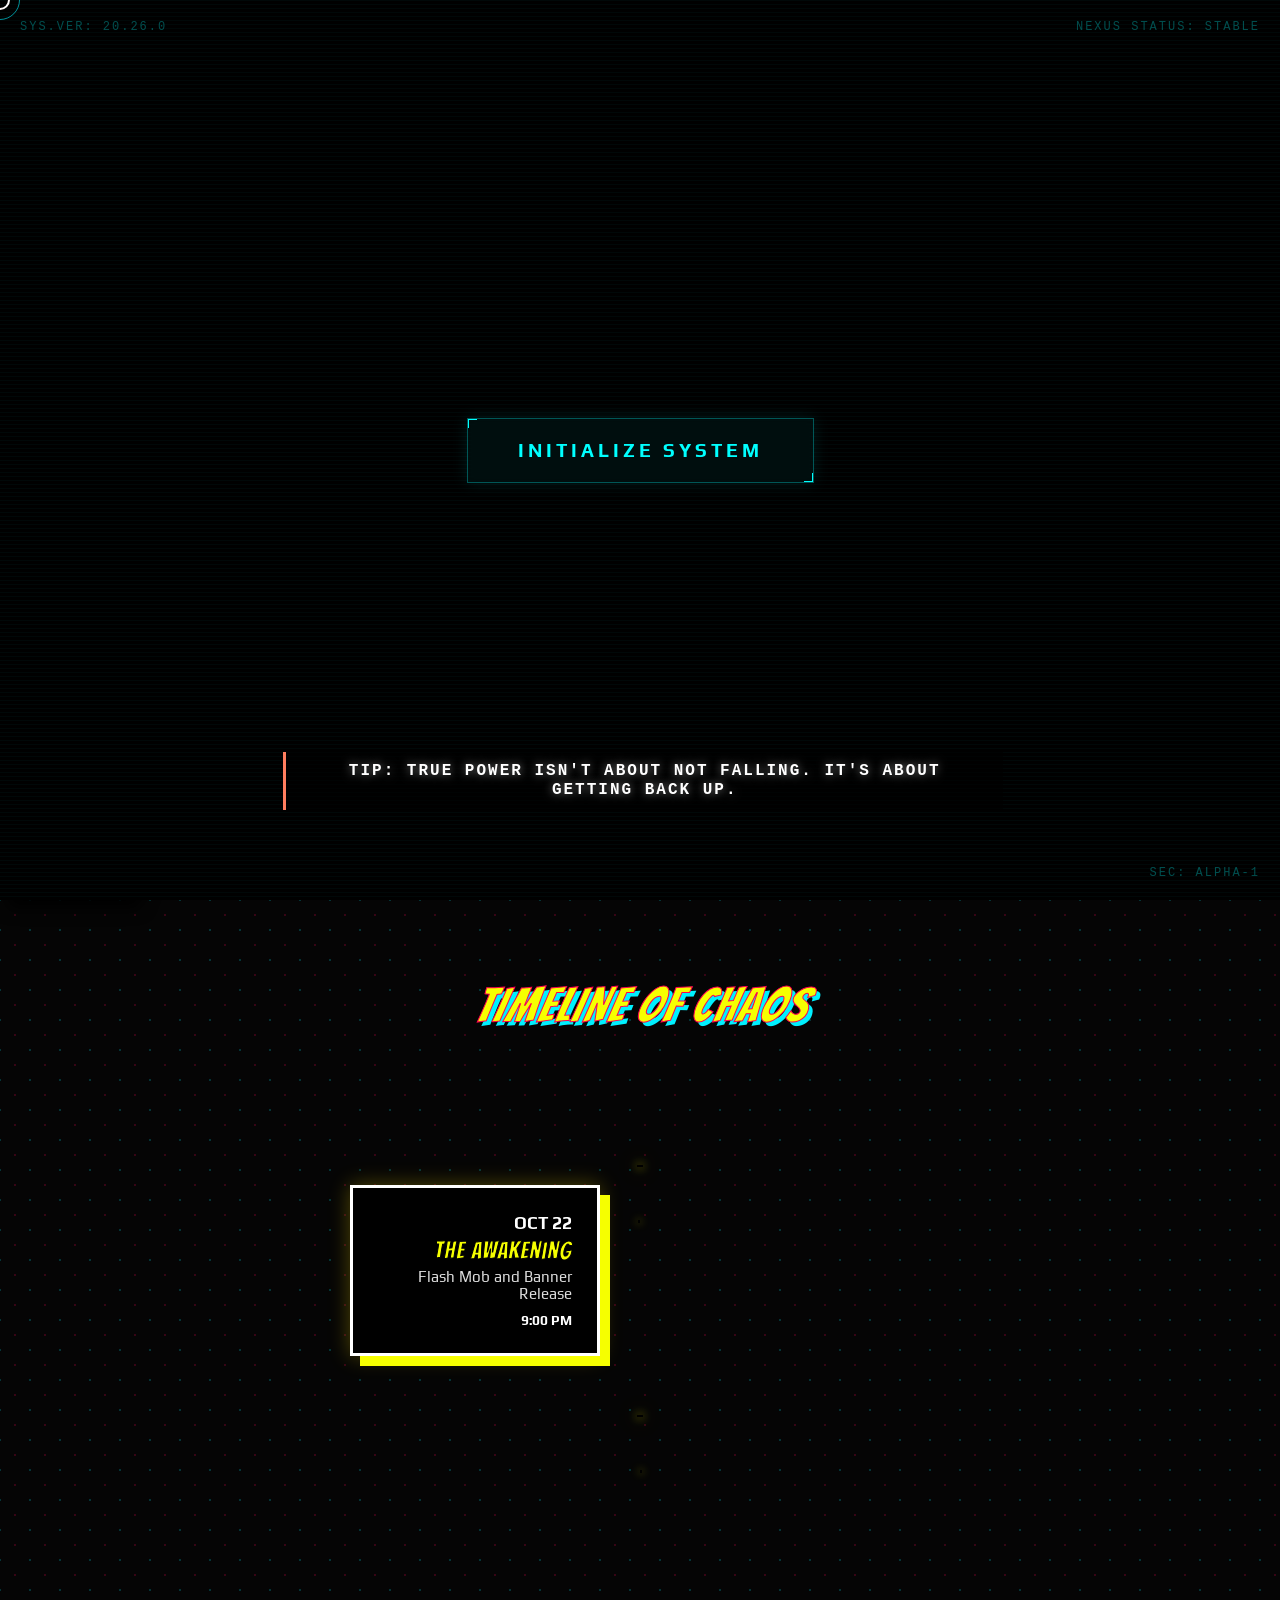
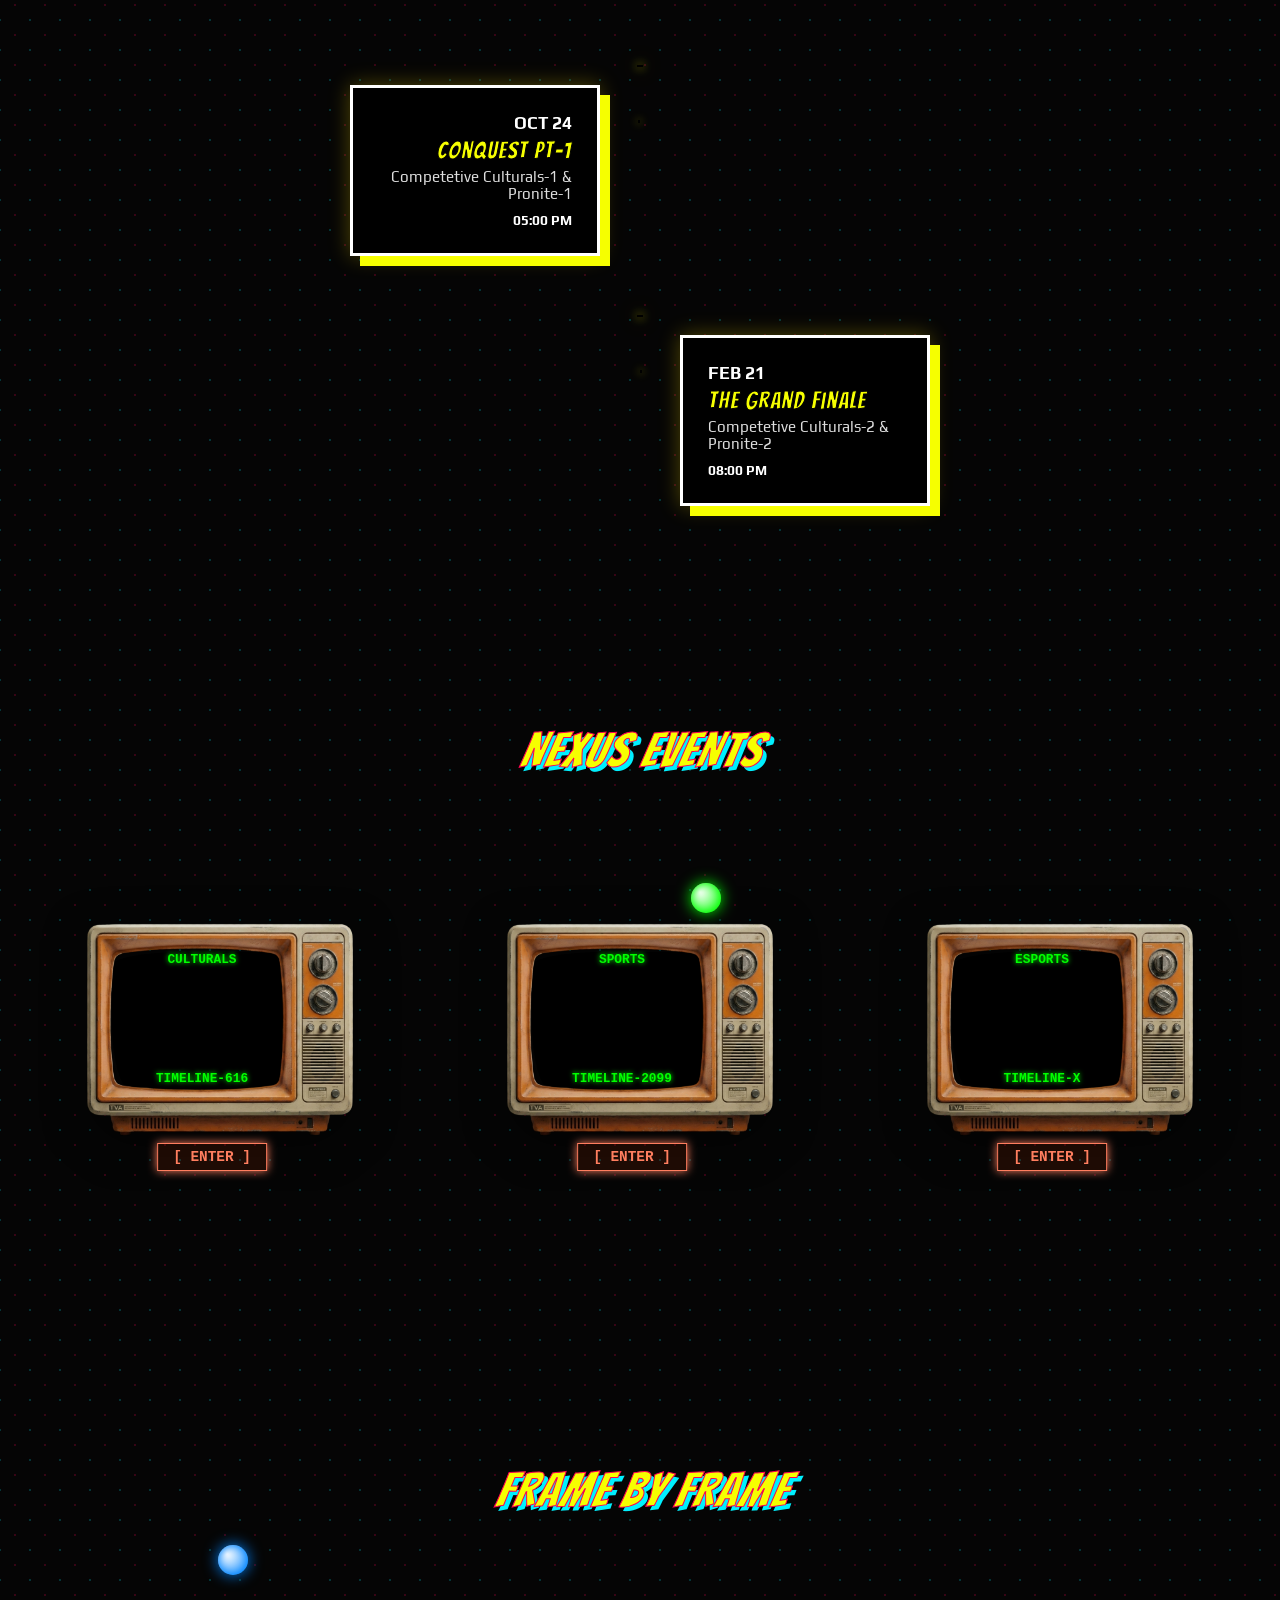
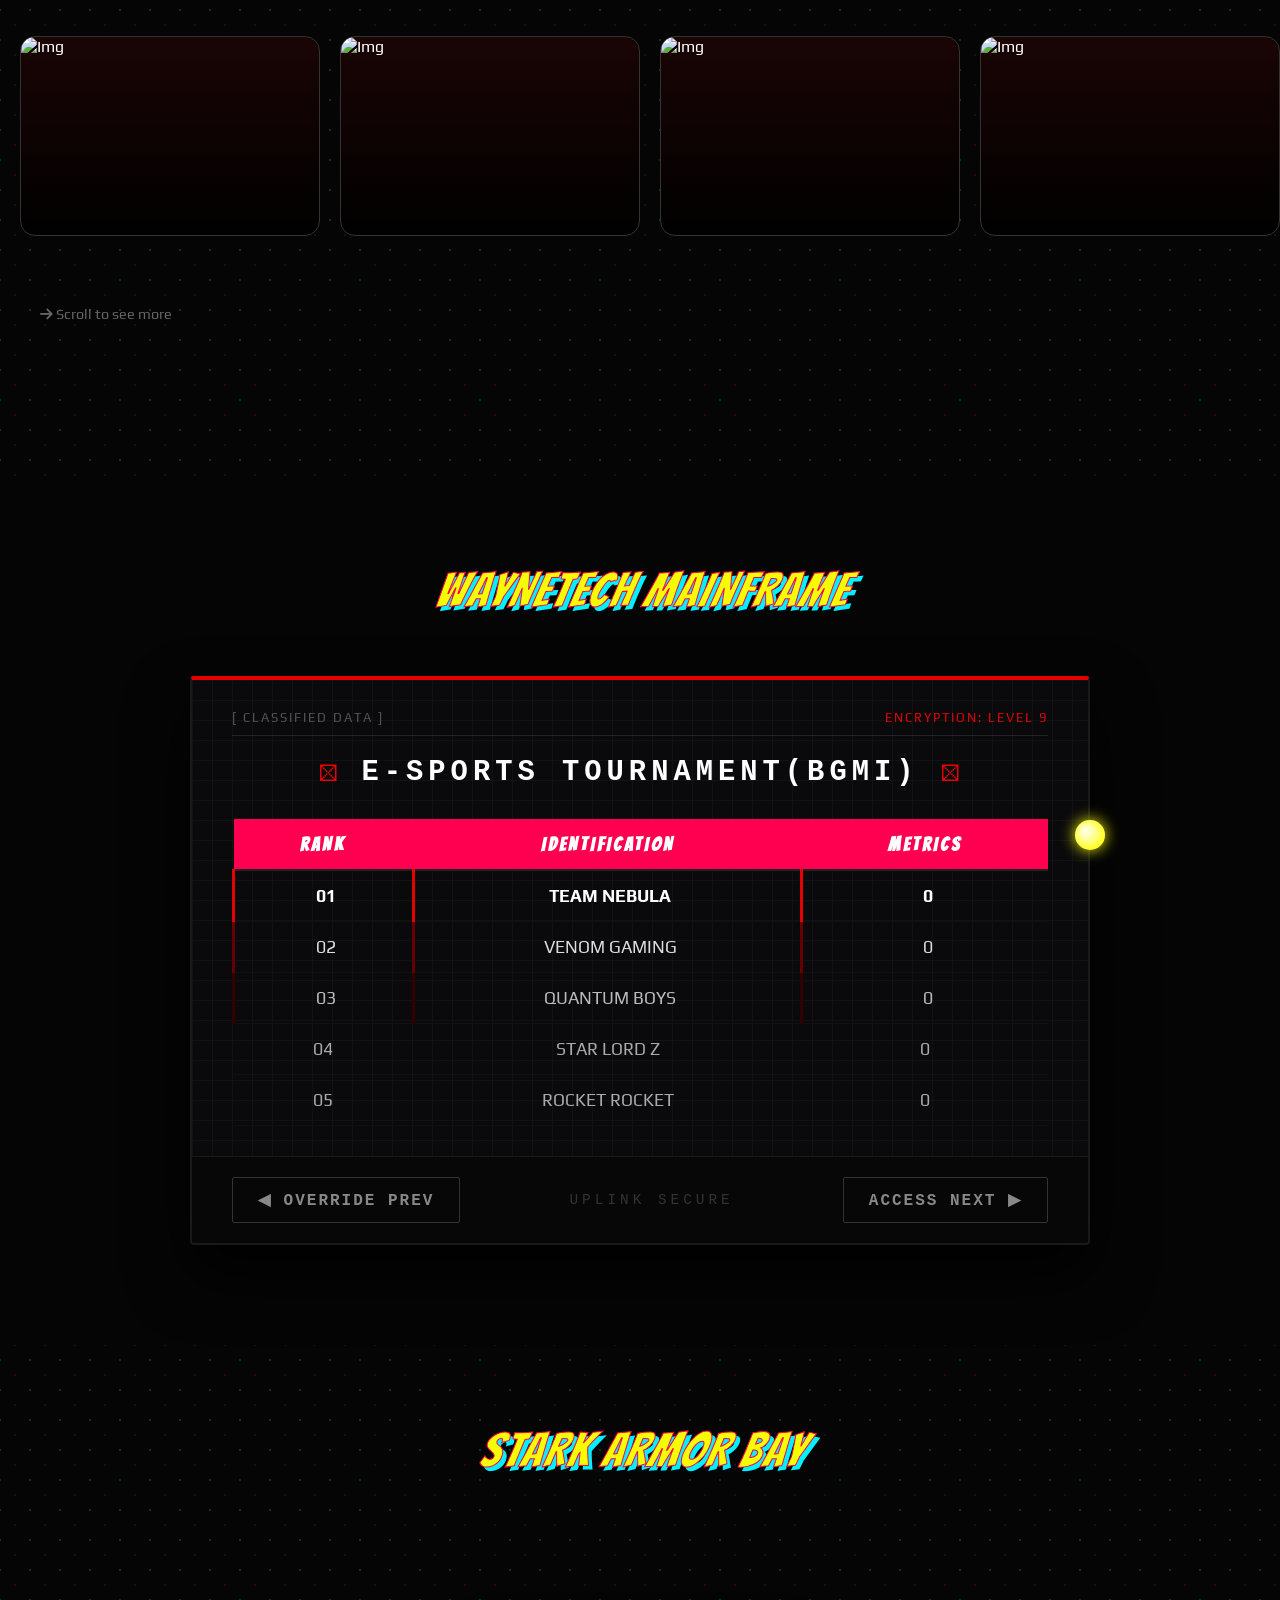
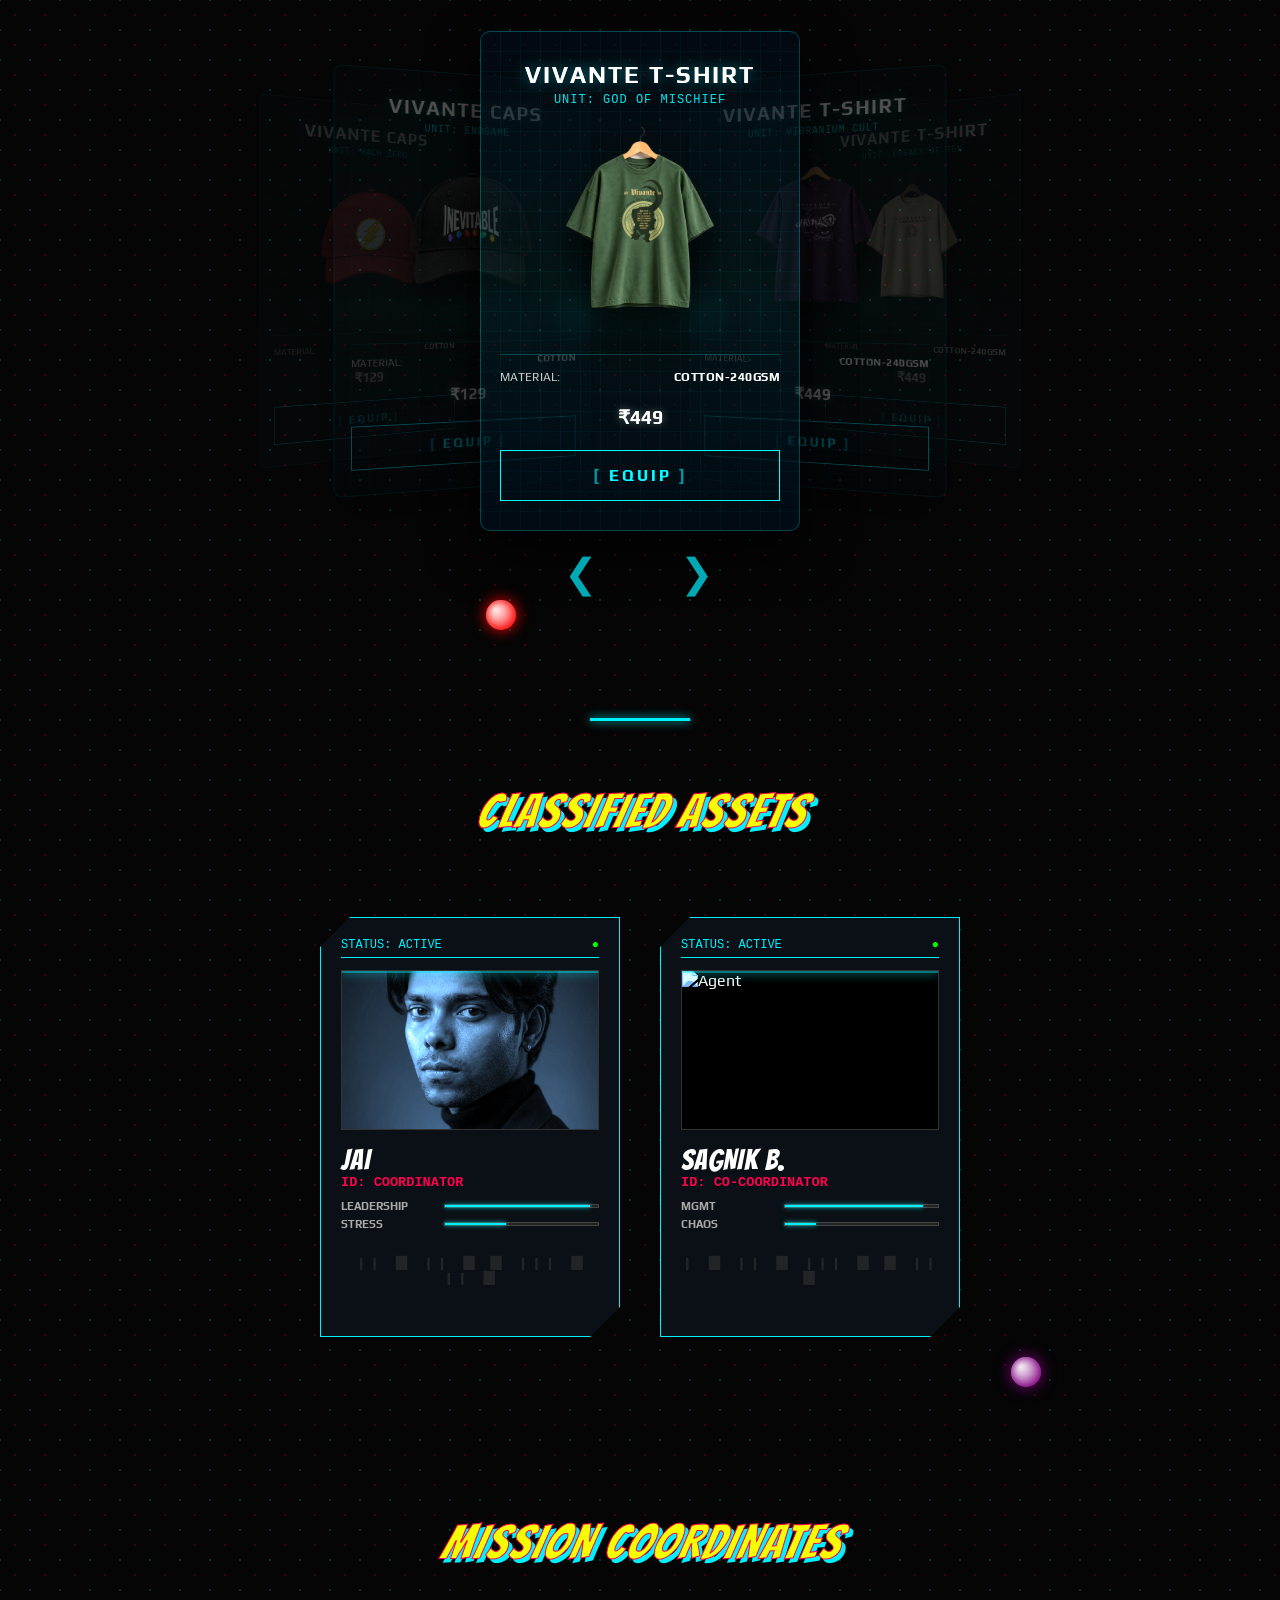
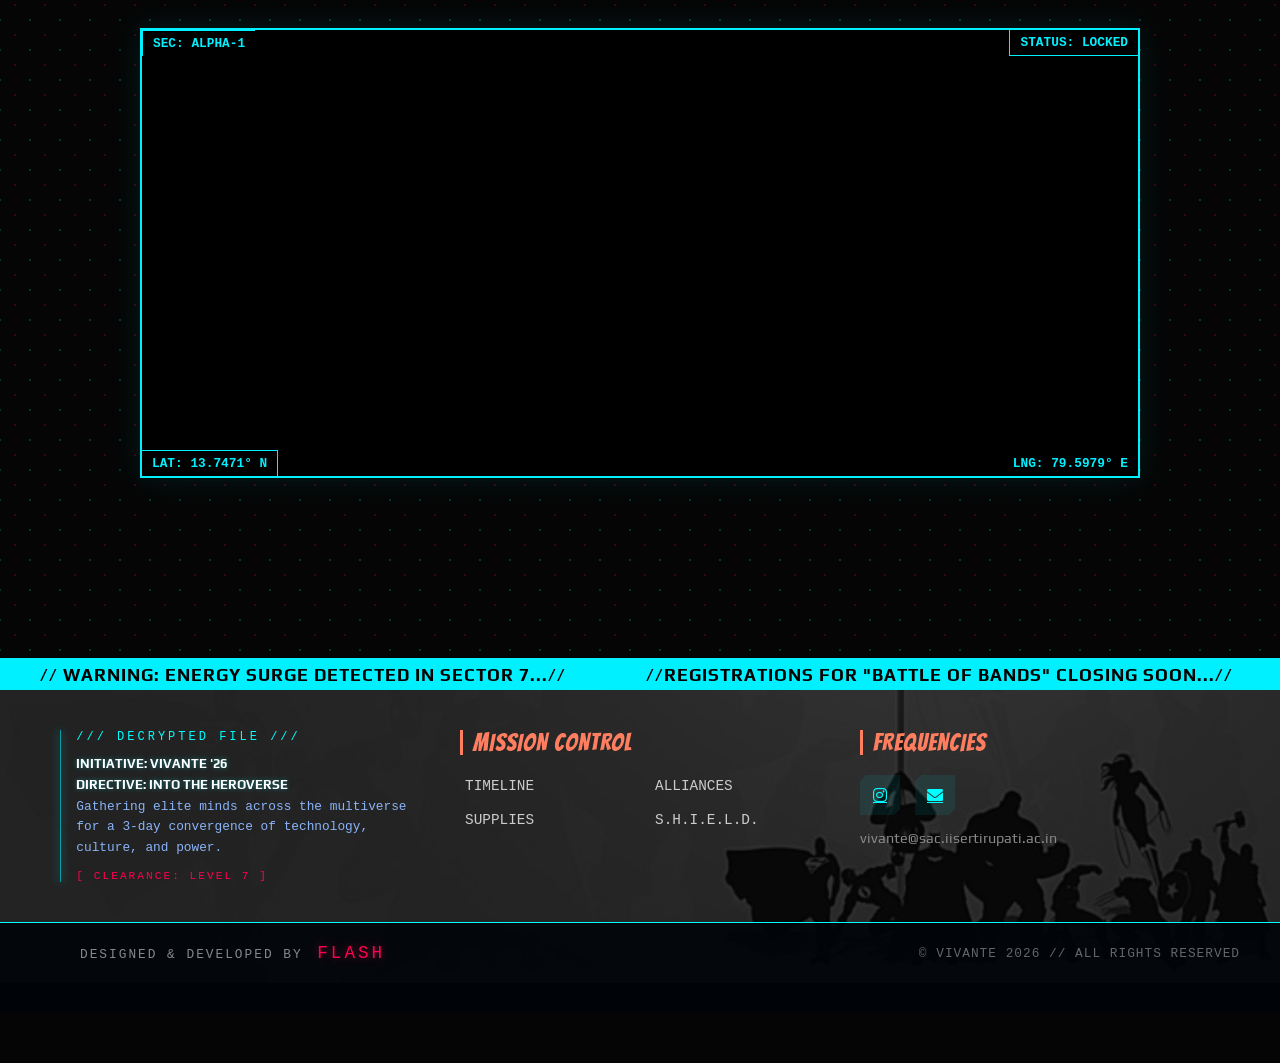
==== commit 734823f0: "Fixed mobile overflow and team layout" ====
--- a/New folder/index.html
+++ b/New folder/index.html
@@ -16,6 +16,11 @@
         </video>
         <div id="quote-terminal">
             <div class="quote-text" id="quote-display">ESTABLISHING CONNECTION...</div>
+            <!-- Added Loading Progress Bar & Percentage Text -->
+            <div id="loading-progress-container" style="display: none; width: 280px; margin: 15px auto 0; background: rgba(0, 240, 255, 0.1); border: 1px solid #00f0ff; height: 10px; border-radius: 5px; overflow: hidden; box-shadow: 0 0 10px rgba(0, 240, 255, 0.3);">
+                <div id="loading-progress-bar" style="width: 0%; height: 100%; background: #00f0ff; transition: width 0.1s ease;"></div>
+            </div>
+            <div id="loading-percent-text" style="display: none; font-family: 'Courier New', monospace; color: #00f0ff; font-size: 0.85rem; margin-top: 8px; letter-spacing: 2px;">0%</div>
         </div>
         <div class="sys-hud top-left">SYS.VER: 20.26.0</div>
         <div class="sys-hud top-right">NEXUS STATUS: STABLE</div>
--- a/New folder/style.css
+++ b/New folder/style.css
@@ -3,6 +3,18 @@
    ========================================================================== */
 @import url('https://fonts.googleapis.com/css2?family=Anton&family=Bangers&family=Chakra+Petch:wght@400;700&family=Orbitron:wght@400;700;900&family=Play:wght@400;700&family=Rajdhani:wght@500;700&family=Share+Tech+Mono&family=Teko:wght@400;600&display=swap');
 
+/* Apply border-box globally so padding doesn't add to element width */
+*, *::before, *::after {
+    box-sizing: border-box;
+}
+
+/* Constrain the root document to the exact screen width and hide horizontal overflow */
+html, body {
+    width: 100%;
+    max-width: 100vw;
+    overflow-x: hidden;
+    position: relative; 
+}
 /* ==========================================================================
    === 2. CONTROL PANEL & MASTER ERA TOKEN ENGINE ===
    ========================================================================== */
@@ -719,16 +731,30 @@
 .mobile-close { display: none !important; }
 
 @media (max-width: 768px) {
-    /* GLOBAL OVERFLOW */
-    html, body, main, section { overflow-x: hidden !important; width: 100vw !important; max-width: 100% !important; position: relative; overscroll-behavior-y: none; }
-    *, *::before, *::after { box-sizing: border-box !important; }
-    .radar-sweep, .scan-beam, .photo-scan-line, .modal-scanline { display: none !important; animation: none !important; }
-
-    /* SUBPAGE & SHOP GRID OPTIMIZATION */
-    .container, .wrapper, .schedule-container, .content-area { width: 100% !important; max-width: 100vw !important; margin: 0 !important; padding: 0 15px !important; }
-    .schedule-grid, .sponsors-grid, .team-grid, .grid-container { display: flex !important; flex-direction: column !important; width: 100% !important; gap: 25px !important; }
-    .schedule-item, .details-panel, .event-card, [class*="pass"], [class*="shop"], [class*="ticket"] { width: 100% !important; max-width: 320px !important; margin: 0 auto !important; float: none !important; left: auto !important; right: auto !important; }
-
+@media (max-width: 768px) {
+    
+    /* 1. Fix the Bottom-Half Touch Dead Zone (Mobile Only) */
+    .webgl-canvas, #canvas-container, .arc-reactor-container {
+        touch-action: pan-y;
+        pointer-events: none;
+    }
+
+    /* 2. Enable Native Gallery Horizontal Scroll (Mobile Only) */
+    .gallery-container {
+        display: flex;
+        width: 100%;
+        overflow-x: auto;
+        overflow-y: hidden;
+        -webkit-overflow-scrolling: touch; 
+        overscroll-behavior-x: contain; 
+    }
+
+    /* Optional: Hide the scrollbar for a cleaner look on mobile */
+    .gallery-container::-webkit-scrollbar {
+        display: none;
+    }
+    
+}
     /* HERO & CLOCK */
     .hero { background-size: cover !important; background-position: top center !important; background-repeat: no-repeat !important; background-color: #050505 !important; }
     .hero-logo-wrapper { width: 100% !important; display: flex !important; justify-content: center !important; }
@@ -880,4 +906,66 @@
     filter: drop-shadow(0 20px 15px rgba(0,0,0,0.5));
 }
 
-.fake-3d-back { transform: rotateY(180deg); }+.fake-3d-back { transform: rotateY(180deg); }
+#loading-progress-container {
+    display: none;
+    width: 280px;
+    margin: 15px auto 0;
+    background: rgba(0, 240, 255, 0.1);
+    border: 1px solid #00f0ff;
+    height: 10px;
+    border-radius: 5px;
+    overflow: hidden;
+    box-shadow: 0 0 10px rgba(0, 240, 255, 0.3);
+}
+
+#loading-progress-bar {
+    width: 0%;
+    height: 100%;
+    background: #00f0ff;
+    transition: width 0.1s ease-out;
+}
+
+#loading-percent-text {
+    display: none;
+    font-family: 'Courier New', monospace;
+    color: #00f0ff;
+    font-size: 0.85rem;
+    margin-top: 8px;
+    letter-spacing: 2px;
+}
+/* Allow vertical scrolling naturally even when touching 3D canvases or interactive elements */
+html, body {
+    touch-action: pan-y;
+    overflow-x: hidden;
+}
+@media (max-width: 768px) {
+    /* 1. Universal Boundary: Forces every element to stay within the screen width */
+    *, *::before, *::after {
+        box-sizing: border-box !important;
+        max-width: 100% !important;
+    }
+
+    /* 2. Root Safety Net: Locks the viewport and hides stray horizontal overflow */
+    html, body {
+        width: 100% !important;
+        overflow-x: hidden !important;
+        position: relative;
+    }
+
+    /* 3. Global Padding: Keeps content from touching the absolute edges of the phone screen */
+    section, .container, .wrapper {
+        padding-left: 1rem !important;
+        padding-right: 1rem !important;
+    }
+
+    /* 4. Force specific known multi-column layouts (like Team and Shop) to stack vertically */
+    .roster-grid {
+        grid-template-columns: 1fr !important;
+    }
+    
+    .ticket-card {
+        width: 100% !important;
+        height: auto !important;
+    }
+}
